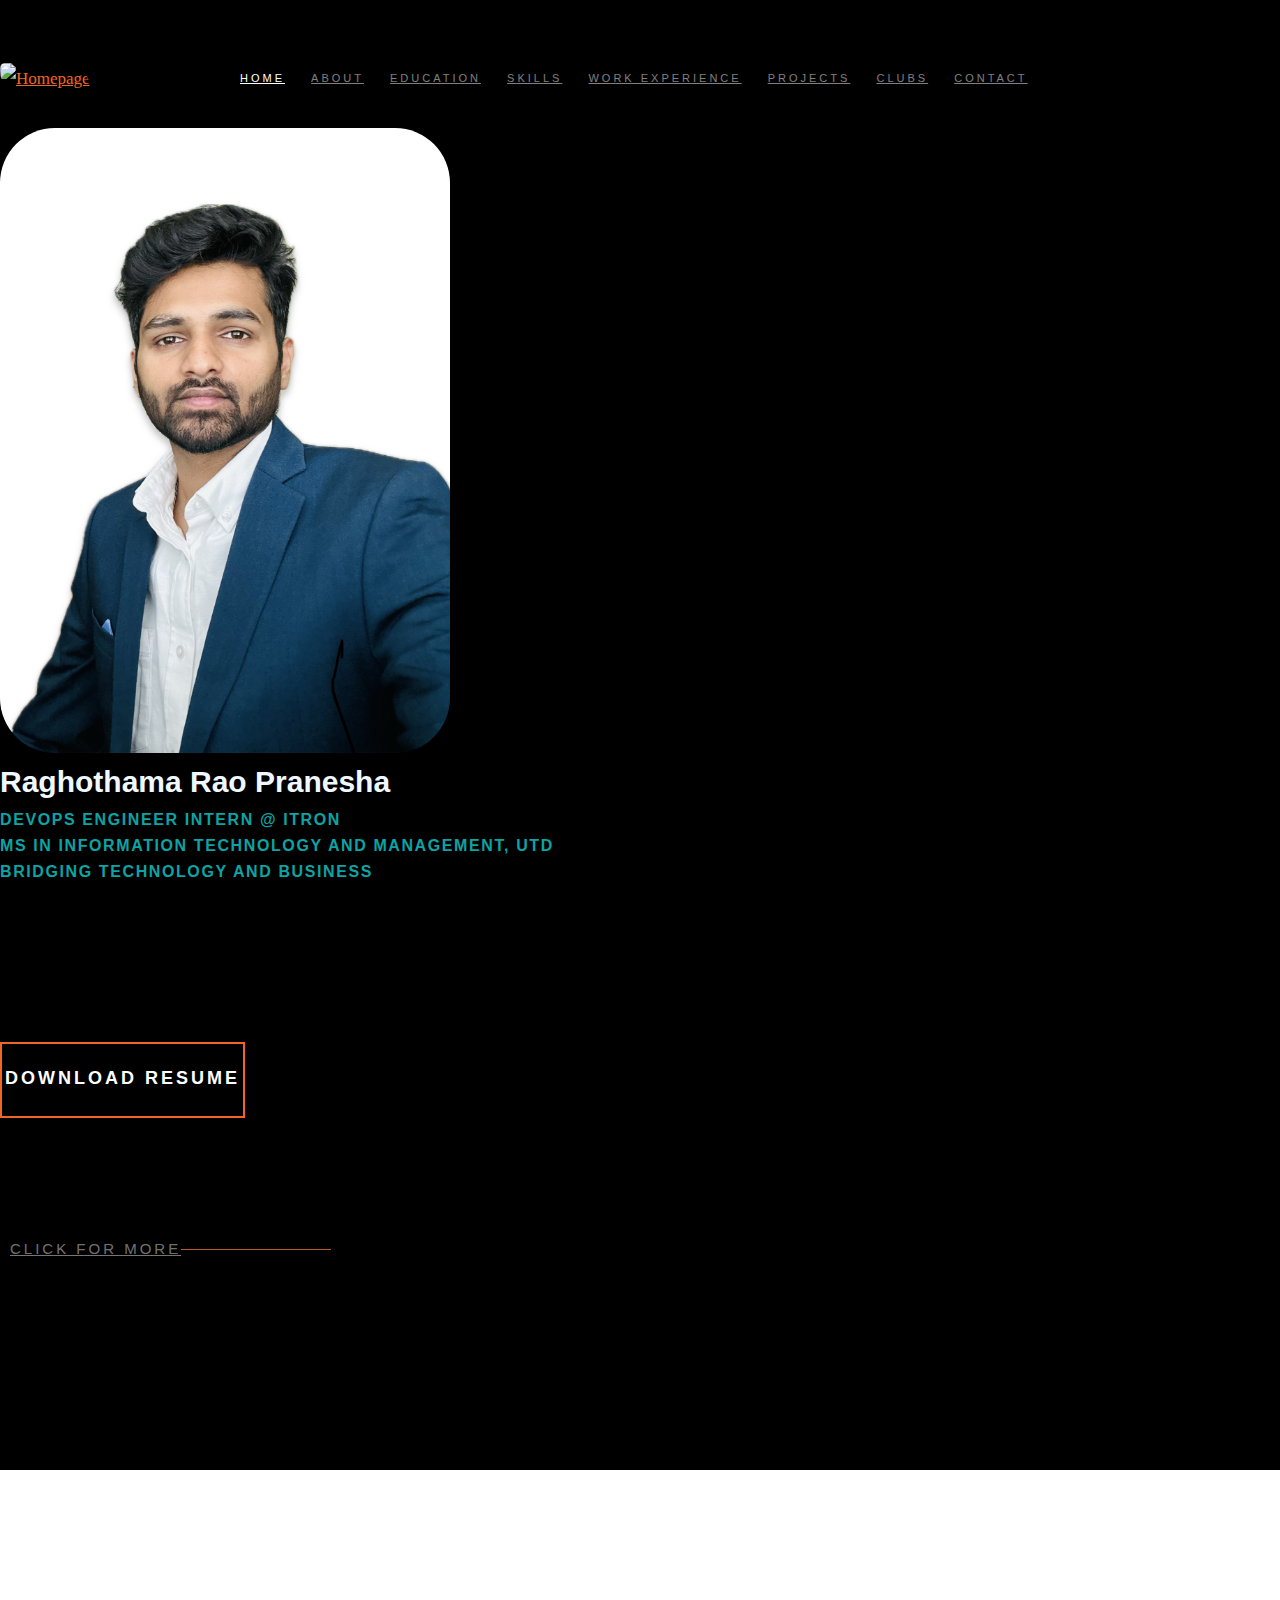
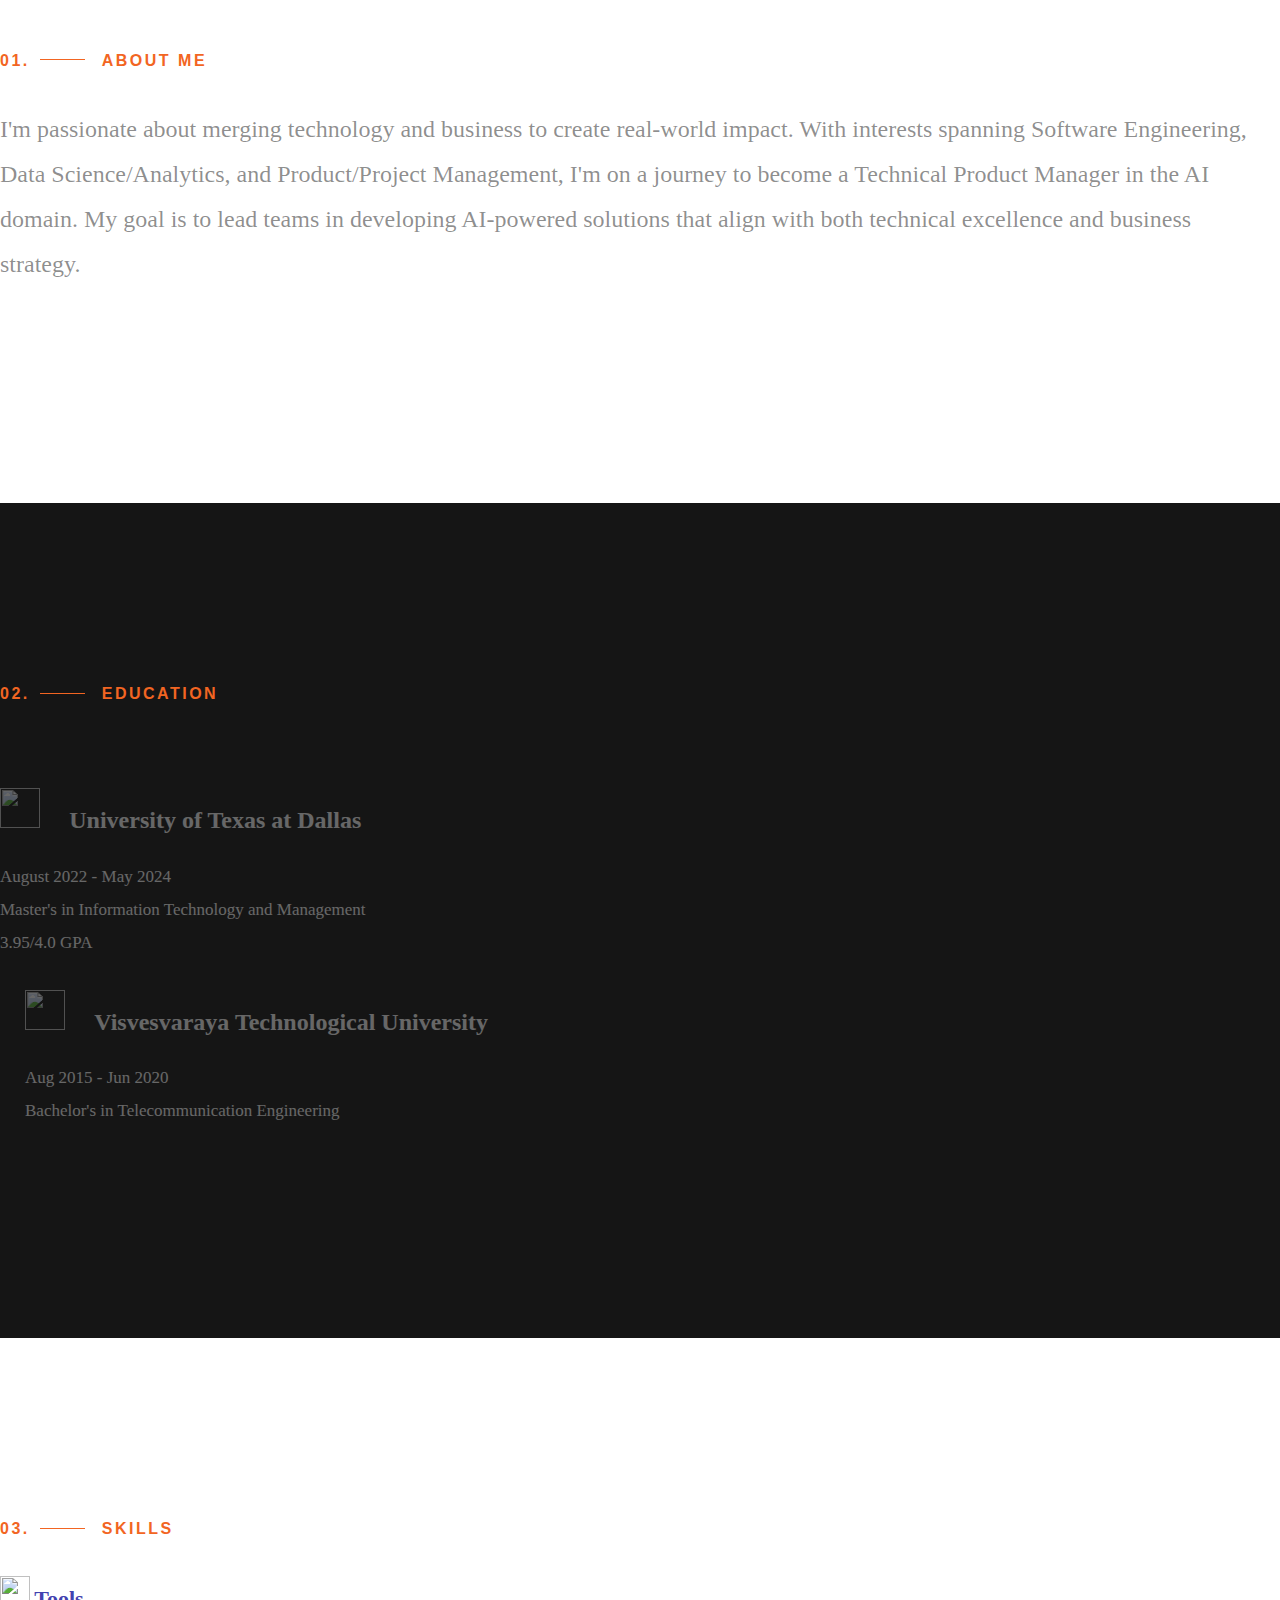
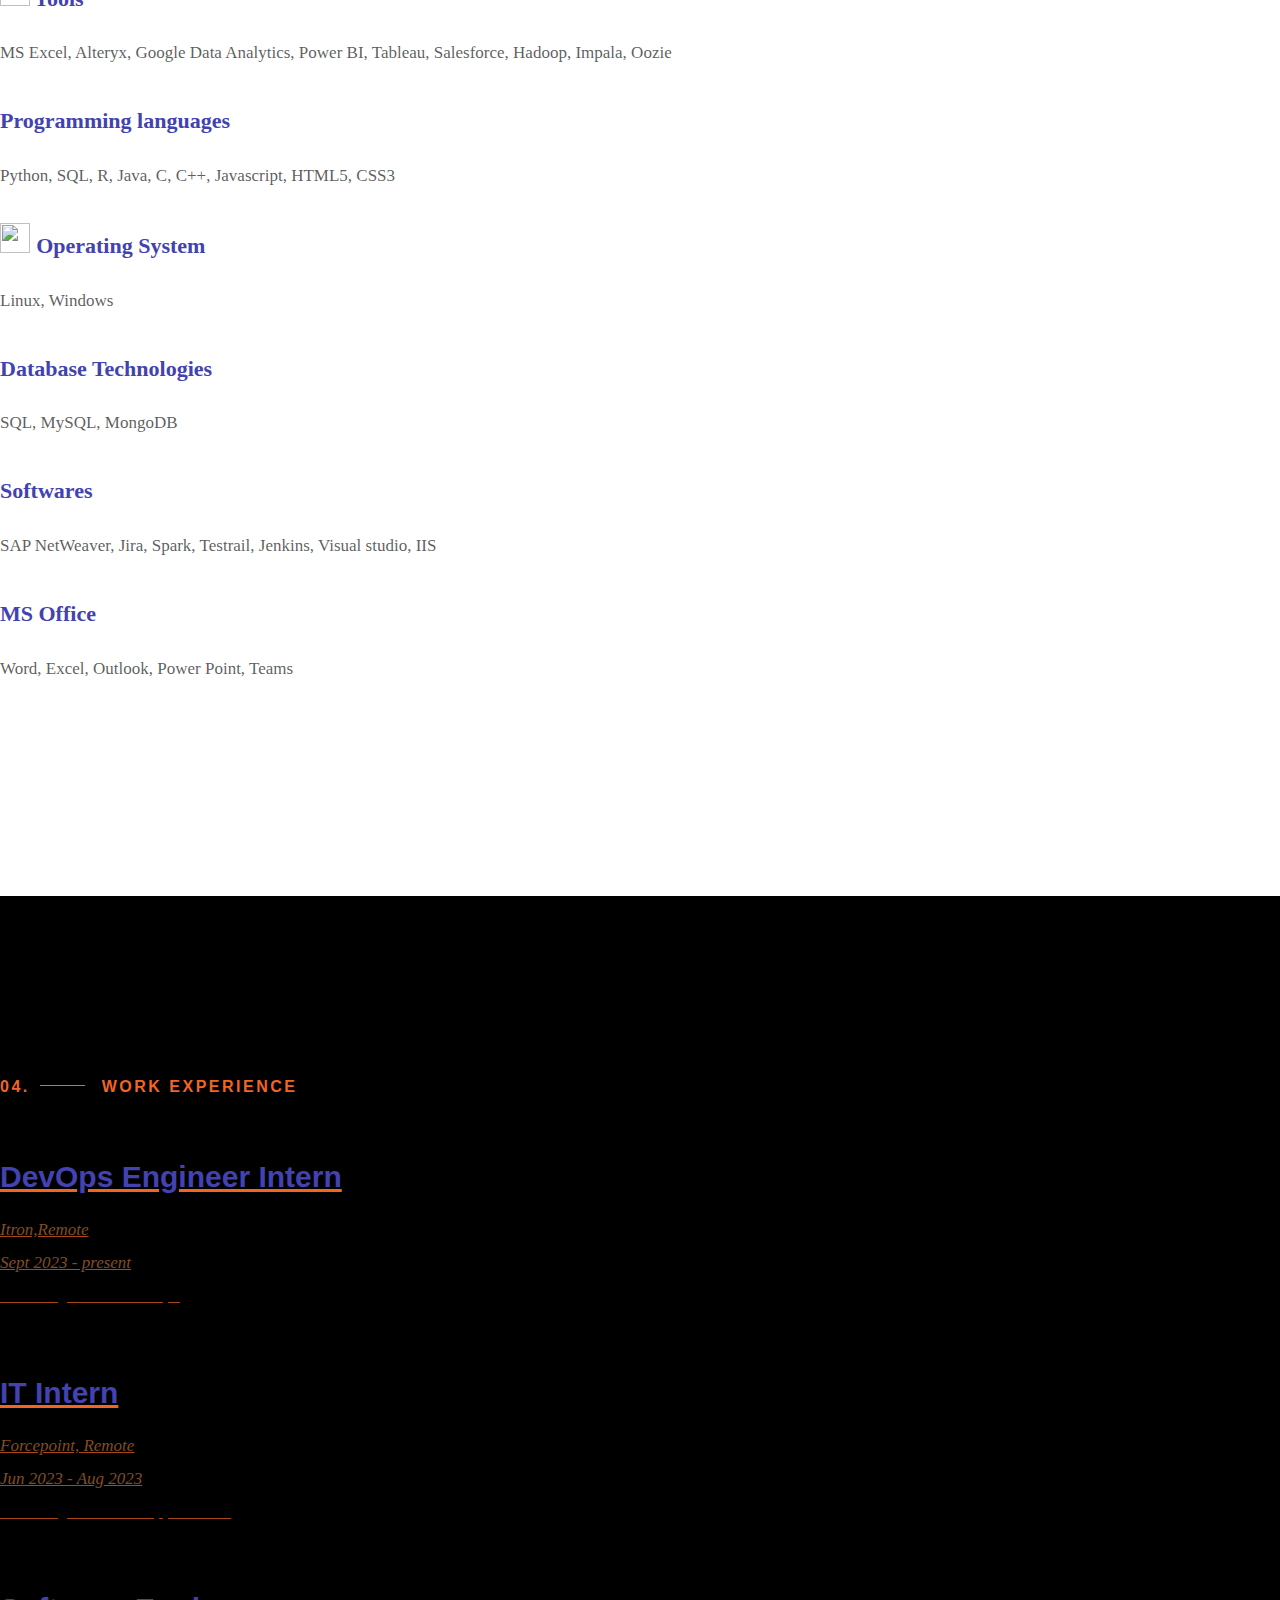
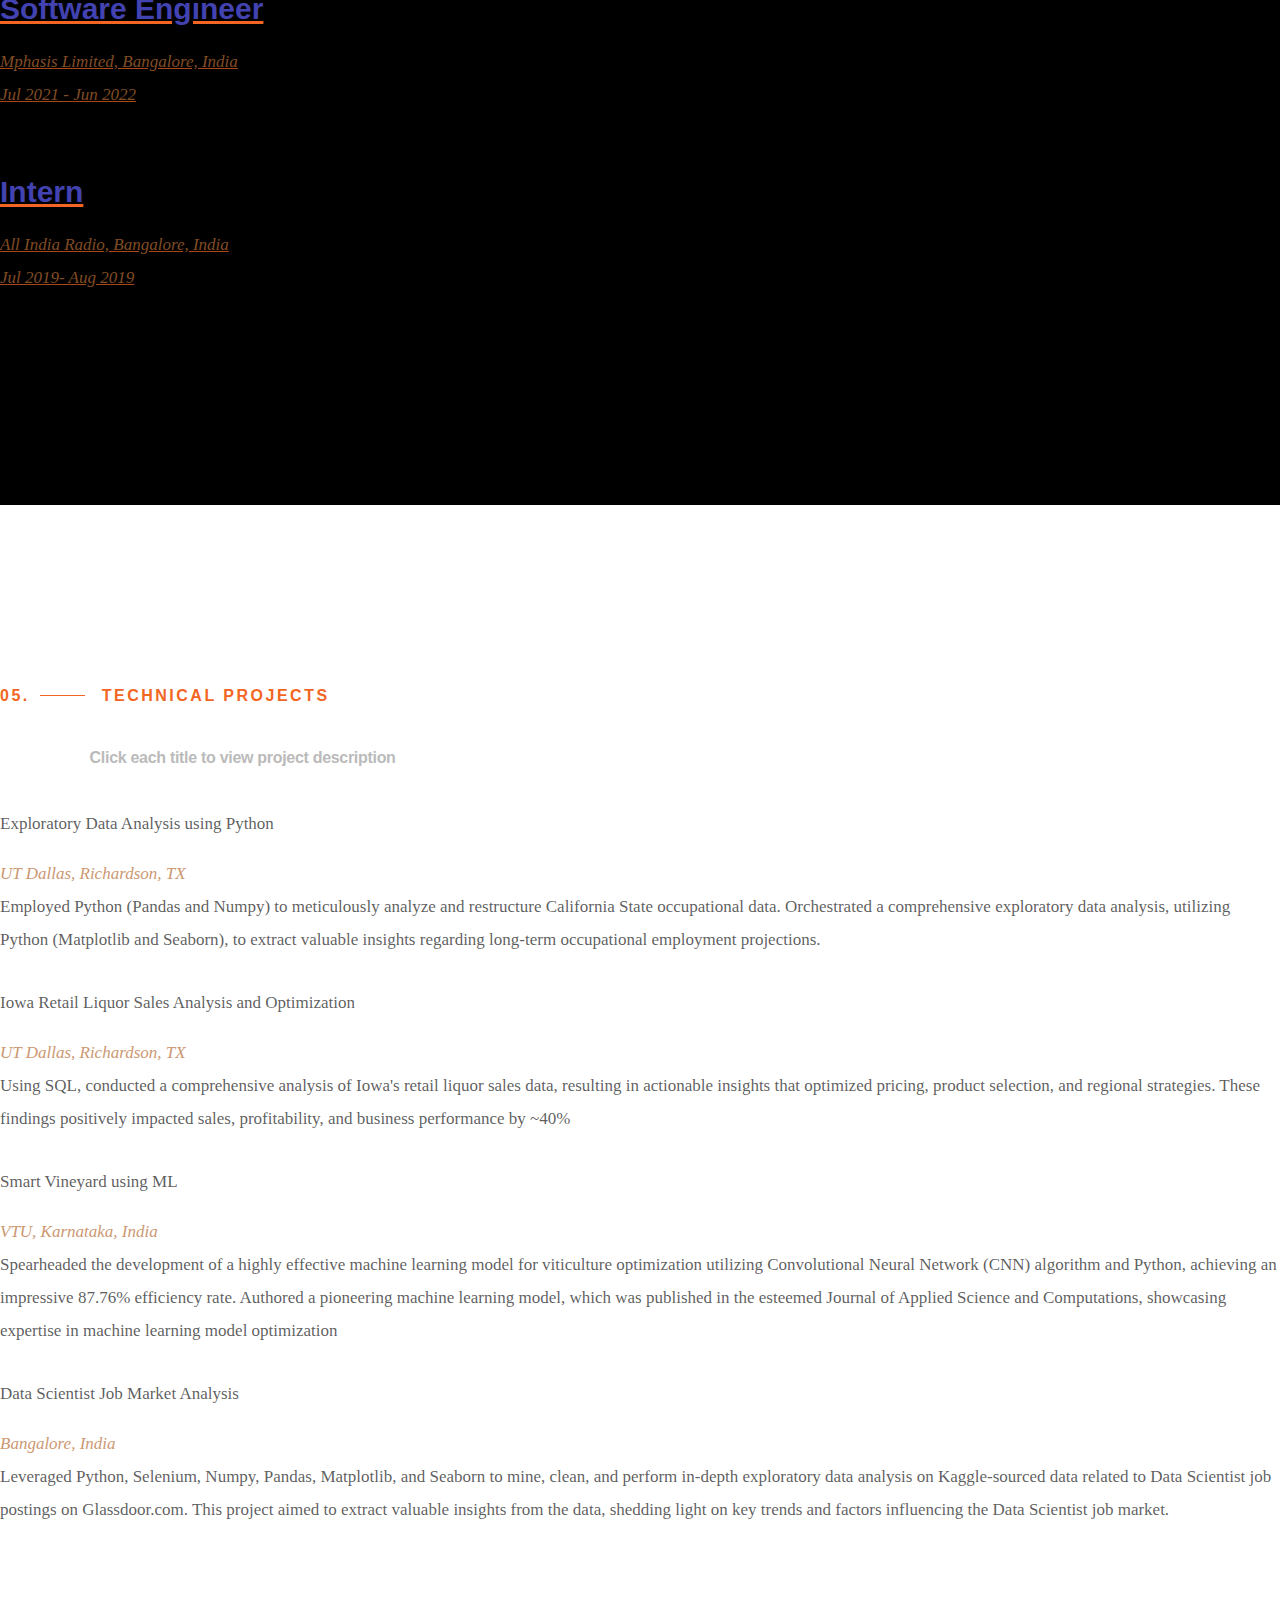
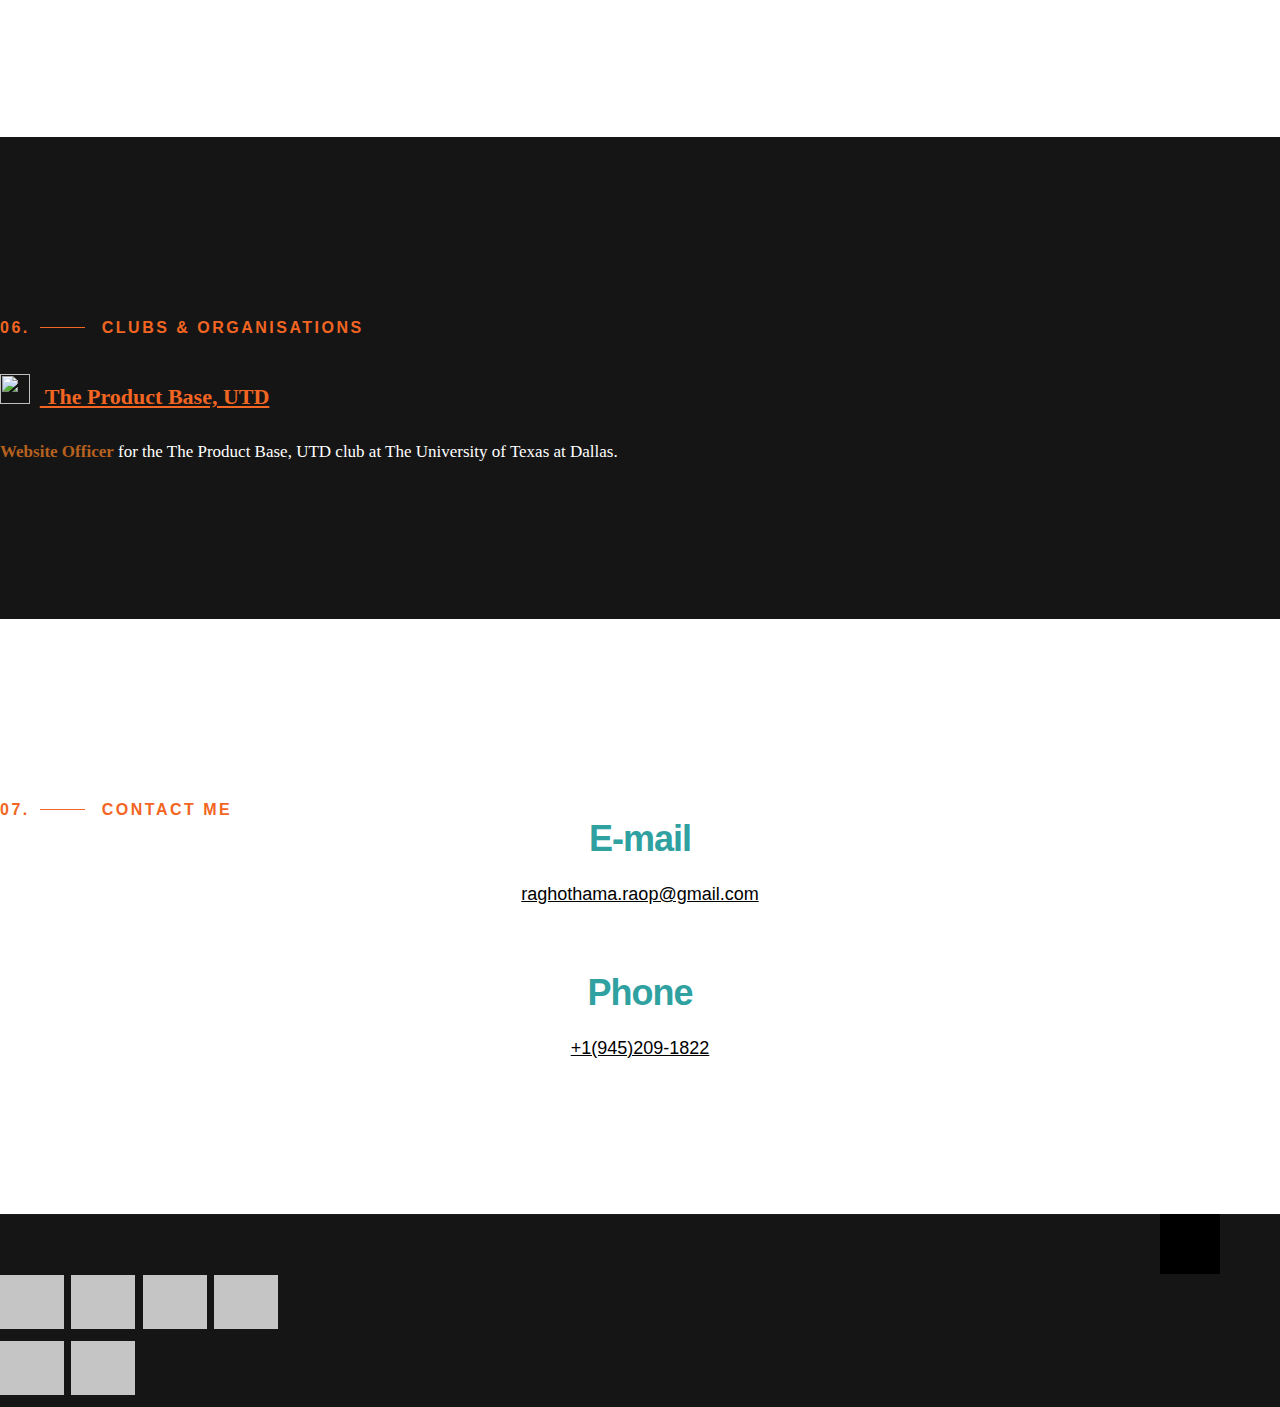
==== index.html @ 30702cd9 "minor" ====
<!DOCTYPE html>
<html class="no-js" lang="en">

<head>
    <meta charset="utf-8">
    <title>Raghothama's Portfolio</title>
    <meta name="description" content="">
    <meta name="author" content="">
    <meta name="viewport" content="width=device-width, initial-scale=1">
    <link rel="stylesheet" href="css/base.css">
    <link rel="stylesheet" href="css/vendor.css">
    <link rel="stylesheet" href="css/main.css">
    <script src="js/modernizr.js"></script>
    <script src="js/pace.min.js"></script>

    <link rel="shortcut icon" href="./images/R.jpg" type="image/x-icon">
    <link rel="icon" href="./images/R.jpg" type="image/x-icon">


</head>
<style>
    .intro-scroll {
        font-family: "Roboto", sans-serif;
        font-weight: 400;
        font-size: 1.5rem;
        line-height: 2;
        text-transform: uppercase;
        letter-spacing: .3rem;
        position: absolute;
        bottom: 5rem;
        left: 10px;
        z-index: 1;
    }

    .intro-scroll a {
        display: inline-block;
        color: rgba(255, 255, 255, 0.457);
        position: relative;
        padding-right: 3rem;
    }

    .intro-scroll a::after {
        content: "";
        position: absolute;
        top: 50%;
        right: 1;
        height: 1px;
        width: 150px;
        background-color: #bb5b24;
    }
</style>

<body id="top">
    <div id="preloader">
        <div id="loader" class="dots-jump">
            <div></div>
            <div></div>
            <div></div>
        </div>
    </div>


    <!-- header-->
    <header class="s-header">

        <div class="row">

            <div class="header-logo">
                <a class='site-logo' href='index.html'><img src="images/R.jpg" style="width: 90px; height: 80px; border-radius: 5px 25px 5px 25px;"
                        alt="Homepage"></a>
            </div>

            <nav class="header-nav-wrap">
                <ul class="header-nav">
                    <li class="current"><a class="smoothscroll" href="#home" title="home">Home</a></li>
                    <li><a class="smoothscroll" href="#about" title="about">About</a></li>
                    <li><a class="smoothscroll" href="#education" title="education">Education</a></li>
                    <li><a class="smoothscroll" href="#skills" title="education">Skills</a></li>
                    <li><a class="smoothscroll" href="#works" title="works">Work Experience</a></li>
                    <li><a class="smoothscroll" href="#projects" title="works">Projects</a></li>
                    <li><a class="smoothscroll" href="#clubs" title="works">Clubs</a></li>
                    <li><a class="smoothscroll" href="#contact" title="contact">Contact</a></li>
                </ul>
            </nav>

            <a class="header-menu-toggle" href="#0">
                <span class="header-menu-icon"></span>
            </a>

        </div>

    </header>


    <!-- home-->
    <section id="home" class="s-home page-hero target-section" data-parallax="scroll"  style="background-image: url(images/abstract-digital-grid-black-background.jpg);"
        data-natural-width=2800 data-natural-height=1700 data-position-y=center>

        <div class="shadow-overlay"></div>

        <div class="home-content">

            <div class="row home-content__main" style="margin-top: 10%;">
                <img src="./images/LinkedIn Headshot.jpg" style="width:45% ; height: 45%; position: relative; border-radius: 55px;">

                <h2 style="color: aliceblue; margin-top: -0.3%">
                    Raghothama Rao Pranesha
                </h2>

                <h6 style="color: rgb(12, 164, 164); margin-top: -1%">DevOps Engineer Intern @ Itron</h6>

                <h6 style="color: rgb(12, 164, 164); margin-top: -1%">MS in Information technology and Management, UTD
                </h6>

                <h6 style="color: rgb(12, 164, 164); margin-top: -1%;">Bridging Technology and Business</h6>
                <br>
                <div class="home-soc" id="content-mobile_icons">

                    &emsp; <a style="color: rgb(95, 106, 113);" href="https://github.com" target="_blank"><i
                            class="fab fa-github fa-lg" aria-hidden="true"></i></a>
                    &emsp; <a style="color: rgb(56, 84, 149);"
                        href="https://www.linkedin.com/in/raghothama-rao-pranesha-9874591b0/" target="_blank"><i
                            class="fab fa-linkedin fa-lg" aria-hidden="true"></i></a>

                </div>
                <br>



                <div class="columns download">
                    <p style="font-size: 200%;">
                        <a class="btn btn-animatedbg" style="text-align:center; padding: 3px; font-size: large;"
                            href="./Raghothama Rao Pranesha.pdf" target="_blank" download>Download Resume</a>
                    </p>
                </div>

                <br> <br><br><br>






                <div class="click-not-for-mob">
                    <div class="intro-scroll">
                        <a href="#about" class="intro-scroll-link smoothscroll">
                            Click For More
                        </a>
                    </div>
                </div>
            </div>


        </div>

        <!-- social -->

        <ul class="home-social">

            <li>
                <a href="https://github.com/" target="_blank"><i class="fab fa-github"
                        aria-hidden="true"></i><span>GitHub</span></a>
            </li><br margin-bottom: 2em>

            <li>
                <a href="https://www.linkedin.com/in/raghothama-rao-pranesha-9874591b0/" target="_blank"><i
                        class="fab fa-linkedin" aria-hidden="true"></i><span>LinkedIn</span></a>

        </ul>

    </section>


    <!-- about -->
    <section id="about" class="s-about target-section">

        <div class="row section-header" data-aos="fade-up">
            <div class="col-full">
                <h3 data-num="01" class="subhead">About me</h3>

                <p class="lead">
                    I'm passionate about merging technology and business to create real-world impact. With interests
                    spanning Software Engineering, Data Science/Analytics, and Product/Project Management, I'm on a
                    journey to become a Technical Product Manager in the AI domain. My goal is to lead teams in
                    developing AI-powered solutions that align with both technical excellence and business strategy.
                </p>

            </div>
        </div>
    </section>
    <!-- education -->

    <section id="education" class="s-services target-section">
        <div class="row section-header" data-aos="fade-up">
            <div class="col-full">
                <h3 data-num="02" class="subhead">Education</h3>
            </div>
        </div>

        <div class="row about-process block-1-2 block-tab-full" style="color:white">

            <div class="col-block item-process" data-aos="fade-up">

                <img src="./images/UTD.png" style="height: 40px; width: 40px; margin-bottom: -1.2%;">
                <span style="font-size: x-large;"><b>University of Texas at Dallas </b></span>
                <p> August 2022 - May 2024
                    <br>Master's in Information Technology and Management<br>3.95/4.0 GPA
                </p>
            </div>
            <div class="col-block item-process" data-aos="fade-up">

                <img src="./images/vtu-logo.png" style="height: 40px; width: 40px; margin-bottom: -1.2%;">
                <span style="font-size: x-large;"><b>Visvesvaraya Technological University</b></span>
                <p> Aug 2015 - Jun 2020
                    <br>Bachelor's in Telecommunication Engineering <br>
                </p>
            </div>
        </div>


    </section>



    <!-- skills -->
    <section id="skills" class="s-works target-section">

        <div class="row section-header" data-aos="fade-up">
            <div class="col-full">
                <h3 data-num="03" class="subhead">Skills</h3>
            </div>
        </div>

        <div class="row services-list block-1-3 block-m-1-2 block-tab-full">

            <div class="col-block item-service" data-aos="fade-up">
                <img src="./images/tools.png" style="height: 30px; width: 30px; margin-bottom: -1.2%;">
                <span style="font-family: sans-serif;  font-size: 22px;   color:rgb(66, 66, 176);"><b>Tools</b></span>
                <p>
                    MS Excel, Alteryx, Google Data Analytics, Power BI, Tableau, Salesforce, Hadoop, Impala, Oozie
                </p>
            </div>

            <div class="col-block item-service" data-aos="fade-up">

                <span style="font-family: sans-serif;  font-size: 22px;   color:rgb(66, 66, 176);">
                    <i class="fas fa-code" style="color: black;"></i>

                    <b>Programming languages</b>
                </span>
                <p>
                    Python, SQL, R, Java, C, C++, Javascript, HTML5, CSS3
                </p>
            </div>

            <div class="col-block item-service" data-aos="fade-up">
                <span style="font-family: sans-serif;  font-size: 22px;   color:rgb(66, 66, 176);">
                    <!-- <i class="fas fa-cloud" style="color: black;"></i> -->
                    <img src="./images/laptop.png" style="height: 30px; width: 30px; margin-bottom: -1.2%;">
                    <b>Operating System</b>
                </span>
                <p>
                    Linux, Windows
                </p>
            </div>

            <div class="col-block item-service" data-aos="fade-up">
                <span style="font-family: sans-serif;  font-size: 22px;   color:rgb(66, 66, 176);">
                    <i class="fas fa-database" style="color: black;"></i>
                    <b>Database Technologies</b>
                </span>
                <p>
                    SQL, MySQL, MongoDB
                </p>
            </div>

            <div class="col-block item-service" data-aos="fade-up">
                <span style="font-family: sans-serif;  font-size: 22px;   color:rgb(66, 66, 176);">
                    <i class="fab fa-medapps" style="color: black;"></i>
                    <b>Softwares</b>
                </span>
                <p>
                    SAP NetWeaver, Jira, Spark, Testrail, Jenkins, Visual studio, IIS
                </p>
            </div>

            <div class="col-block item-service" data-aos="fade-up">
                <span style="font-family: sans-serif;  font-size: 22px;   color:rgb(66, 66, 176);">
                    <i class="fab fa-microsoft" style="color: black;"></i>
                    <b>MS Office</b>
                </span>
                <p>
                    Word, Excel, Outlook, Power Point, Teams
                </p>
            </div>

        </div>

    </section>


    <!-- works exp-->
    <section id="works" class="s-clients target-section" style="background-color: black;">

        <div class="row section-header" data-aos="fade-up">
            <div class="col-full">
                <h3 data-num="04" class="subhead">Work experience</h3>

            </div>
        </div>



        <div class="timeline" data-aos="fade-up">
        <!-- Devops Engineer Intern - Itron -->
            <div class="container right">
                <a href="experience/Devops Engineer Intern.html" target="_blank">
                    <div class="content">
                        <h2 style="color:rgb(66, 66, 176);">DevOps Engineer Intern</h2>
                        <p>
                            <i style="color: #b76d35; opacity: 70%;">Itron,Remote </i>
                            <br><i style="color:#b76d35; opacity: 70%;">Sept 2023 - present</i>
                            <br>
                            <i style="color: black; opacity: 70%;">Team/Org : GMS TechOps</i>
                        </p>
                    </div>
                </a>
            </div>
            <!-- IT Intern - Forcepoint -->
            <div class="container left">
                <a href="experience/IT Intern.html" target="_blank">
                    <div class="content">
                        <h2 style="color:rgb(66, 66, 176);">IT Intern</h2>
                        <p>
                            <i style="color: #b76d35; opacity: 70%;">Forcepoint, Remote</i>
                            <br><i style="color:#b76d35; opacity: 70%;">Jun 2023 - Aug 2023</i>
                            <br>
                            <i style="color: black; opacity: 70%;">Team/Org : Business Applications</i>
                        </p>
                    </div>
                </a>
            </div>
            <!-- Associate software engineer - Mphasis -->
            <div class="container right">
                <a href="experience/Associate software engineer.html" target="_blank">
                    <div class="content">
                        <h2 style="color:rgb(66, 66, 176);">Software Engineer</h2>
                        <p>
                            <i style="color: #b76d35; opacity: 70%;">Mphasis Limited, Bangalore, India</i>
                            <br><i style="color:#b76d35; opacity: 70%;">Jul 2021 - Jun 2022</i>
                            <br>
                            <!-- <i style="color: black; opacity: 70%;">Team/Org : GMS TechOps</i> -->
                        </p>
                    </div>
                </a>
            </div>

            <!-- Intern - All India Radio -->
            <div class="container left">
                <a href="experience/Intern-AIR.html" target="_blank">
                    <div class="content">
                        <h2 style="color:rgb(66, 66, 176);">Intern</h2>
                        <p>
                            <i style="color: #b76d35; opacity: 70%;">All India Radio, Bangalore, India</i>
                            <br><i style="color:#b76d35; opacity: 70%;">Jul 2019- Aug 2019</i>
                        </p>
                    </div>
                </a>
            </div>
    </section>




    <!-- projects -->

    <section id="projects" class="s-works target-section">

        <div class="row section-header" data-aos="fade-up">
            <div class="col-full">
                <h3 data-num="05" class="subhead">Technical projects</h3>
                <span class="display-1 display-1--light"
                    style="color: #777;position:relative; font-size: medium;margin-left: 7%;opacity: 50%;">Click each
                    title to view project description</span>

            </div>
        </div>
        <br>

        <div class="row section-header" data-aos="fade-up">


            <div data-aos="fade-up">

                <div class="collapsible">
                    <p style="margin: 0%;">
                        Exploratory Data Analysis using Python
                    </p>
                </div>

                <div class="colcontent">
                <p><i style="color: #b76d35; opacity: 70%;">UT Dallas, Richardson, TX</i><br>Employed Python (Pandas and Numpy) to meticulously analyze and restructure California State occupational data.
                    Orchestrated a comprehensive exploratory data analysis, utilizing Python (Matplotlib and Seaborn), to extract valuable insights regarding long-term occupational employment projections. </p></div>

                
                <div class="collapsible">
                    <p style="margin: 0%;">
                        Iowa Retail Liquor Sales Analysis and Optimization
                    </p>
                </div>

                <div class="colcontent">
                    <p><i style="color: #b76d35; opacity: 70%;">UT Dallas, Richardson, TX</i><br>Using SQL, conducted a comprehensive analysis of Iowa's retail liquor sales data, resulting in actionable insights that optimized pricing, product selection, and regional strategies. These findings positively impacted sales, profitability, and business performance by ~40%</p>
                </div>

                <div class="collapsible">
                    <p style="margin: 0%;">
                        Smart Vineyard using ML
                    </p>
                </div>

                <div class="colcontent">
                    <p><i style="color: #b76d35; opacity: 70%;">VTU, Karnataka, India</i><br> Spearheaded the development of a highly effective machine learning model for viticulture optimization utilizing
                        Convolutional Neural Network (CNN) algorithm and Python, achieving an impressive 87.76% efficiency rate.
                        Authored a pioneering machine learning model, which was published in the esteemed Journal of Applied Science
                        and Computations, showcasing expertise in machine learning model optimization</p>
                </div>



                <div class="collapsible">
                    <p style="margin: 0%;">
                        Data Scientist Job Market Analysis
                    </p>
                </div>

                <div class="colcontent">
                    <p><i style="color: #b76d35; opacity: 70%;">Bangalore, India</i><br>Leveraged Python, Selenium, Numpy, Pandas, Matplotlib, and Seaborn to mine, clean, and perform in-depth exploratory data analysis on Kaggle-sourced data related to Data Scientist job postings on Glassdoor.com. This project aimed to extract valuable insights from the data, shedding light on key trends and factors influencing the Data Scientist job market.
                    </p>
                </div>
            </div>
            <!-- </div> -->
    </section>





    <section id="clubs" class="s-works target-section" style="padding-top: 18rem;
    padding-bottom: 12rem;
    background-color: #151515;
    position: relative;">

        <div class="row section-header" data-aos="fade-up">
            <div class="col-full">
                <h3 data-num="06" class="subhead">Clubs & Organisations</h3>
            </div>
        </div>

        <div class="row services-list block-1-2 block-m-1-2 block-tab-full">
            <div class="col-block item-service" data-aos="fade-up">
                <img src="./images/UTD.png" style="height: 30px; width: 30px; margin-bottom: -1.2%;">
                <span style="font-family: sans-serif;  font-size: 22px;   color:rgb(255, 255, 255);">

                    <b>&nbsp;<a href="https://theproductbaseclub.com/" target="_blank"> The Product Base,
                            UTD</a></b></span>
                <p style="color: white;">
                    <b style="color: #b66120;">Website Officer</b> for the The Product Base, UTD club at The University
                    of Texas at Dallas.
                </p>
            </div>

            <!-- <div class="col-block item-service" data-aos="fade-up">
                <img src="./images/icons/uta.png" style="height: 30px; width: 30px; margin-bottom: -1.2%;">
                    <span style="font-family: sans-serif;  font-size: 22px;   color:rgb(66, 66, 176);">
                        
                        <b>&nbsp; The Product Base, UTD</b>
                    </span>
                <p>
                    <b style="color: #b66120;">Website Officer</b> for the Indian Mavericks Society at The University of Texas at Arlington.
                </p>
            </div>
        </div> -->
    </section>



    <!-- contact -->
    <section id="contact" class="s-contact target-section">

        <div class="row section-header" data-aos="fade-up">
            <div class="col-full">
                <h3 data-num="07" class="subhead">Contact Me</h3>

            </div>
        </div>
        <div class="row contact-infos" style="margin-top: -5%;">



            <div style="text-align: center" data-aos="fade-up">
                <h1 style="color: rgb(48, 161, 161); ">E-mail</h1>

                <p style="font-size:18px;"><a href="mailto:raghothama.raop@gmail.com" style="color: rgb(0, 0, 0)"
                        target="_blank">raghothama.raop@gmail.com</a></p>
                <h1 style="color: rgb(48, 161, 161); ">Phone</h1>
                <p style="font-size:18px;"><a href="tel:+1(945)209-1822" style="color: black"
                        target="_blank">+1(945)209-1822</a></p>

            </div>


        </div>



    </section>


    <!-- footer-->
    <footer>



        <div class="cl-go-top">
            <a class="smoothscroll" title="Back to Top" href="images/up.png"></a>
        </div>
    </footer>


    <!-- photoswipe background-->
    <div aria-hidden="true" class="pswp" role="dialog" tabindex="-1">

        <div class="pswp__bg"></div>
        <div class="pswp__scroll-wrap">

            <div class="pswp__container">
                <div class="pswp__item"></div>
                <div class="pswp__item"></div>
                <div class="pswp__item"></div>
            </div>

            <div class="pswp__ui pswp__ui--hidden">
                <div class="pswp__top-bar">
                    <div class="pswp__counter"></div><button class="pswp__button pswp__button--close"
                        title="Close (Esc)"></button> <button class="pswp__button pswp__button--share"
                        title="Share"></button> <button class="pswp__button pswp__button--fs"
                        title="Toggle fullscreen"></button> <button class="pswp__button pswp__button--zoom"
                        title="Zoom in/out"></button>
                    <div class="pswp__preloader">
                        <div class="pswp__preloader__icn">
                            <div class="pswp__preloader__cut">
                                <div class="pswp__preloader__donut"></div>
                            </div>
                        </div>
                    </div>
                </div>
                <div class="pswp__share-modal pswp__share-modal--hidden pswp__single-tap">
                    <div class="pswp__share-tooltip"></div>
                </div><button class="pswp__button pswp__button--arrow--left" title="Previous (arrow left)"></button>
                <button class="pswp__button pswp__button--arrow--right" title="Next (arrow right)"></button>
                <div class="pswp__caption">
                    <div class="pswp__caption__center"></div>
                </div>
            </div>

        </div>

    </div>


    <!-- Java Script -->
    <script>
        var coll = document.getElementsByClassName("collapsible");
        var i;
        
        for (i = 0; i < coll.length; i++) {
          coll[i].addEventListener("click", function() {
            this.classList.toggle("active");
            var content = this.nextElementSibling;
            if (content.style.display === "block") {
              content.style.display = "none";
            } else {
              content.style.display = "block";
            }
          });
        }
    </script>
    <script src="https://kit.fontawesome.com/yourcode.js" crossorigin="anonymous"></script>
    <script src="js/jquery-3.2.1.min.js"></script>
    <script src="js/plugins.js"></script>
    <script src="js/main.js"></script>

</body>

<!-- <div class="backToTop" style="display: inline;"><button aria-label="Back to top"><svg stroke="currentColor" fill="currentColor" stroke-width="0" viewBox="0 0 512 512" class="jss94" height="1em" width="1em" xmlns="http://www.w3.org/2000/svg"><path d="M256 464c114.9 0 208-93.1 208-208S370.9 48 256 48 48 141.1 48 256s93.1 208 208 208zm0-244.5l-81.1 81.9c-7.5 7.5-19.8 7.5-27.3 0s-7.5-19.8 0-27.3l95.7-95.4c7.3-7.3 19.1-7.5 26.6-.6l94.3 94c3.8 3.8 5.7 8.7 5.7 13.7 0 4.9-1.9 9.9-5.6 13.6-7.5 7.5-19.7 7.6-27.3 0l-81-79.9z"></path></svg></button></div>
document.querySelector("#root > div > div.backToTop") -->
---- css/main.css ----
html {
  font-size: 10px;
}

@media only screen and (max-width:400px) {
  html {
    font-size: 9.411764705882353px;
  }

}

html,
body {
  height: 100%;
}

body {
  background: #151515;
  font-family: "Merriweather", serif;
  font-size: 1.7rem;
  font-style: normal;
  font-weight: normal;
  line-height: 1.941;
  color: rgba(0, 0, 0, 0.65);
  margin: 0;
  padding: 0;
}

/* ------------------------------------------------------------------- 
 * ## links
 * ------------------------------------------------------------------- */
a {
  color: #F26522;
  -webkit-transition: all 0.3s ease-in-out;
  transition: all 0.3s ease-in-out;
}

a:hover,
a:focus,
a:active {
  color: #035D5C;
}

a:hover,
a:active {
  outline: 0;
}

/* ===================================================================
 * # typography & general theme styles
 * 
 * ------------------------------------------------------------------- */
h1, h2, h3, h4, h5, h6, .h1, .h2, .h3, .h4, .h5, .h6 {
  font-family: "Montserrat", sans-serif;
  font-weight: 600;
  color: #000000;
  text-rendering: optimizeLegibility;
}

h1, .h1, h2, .h2, h3, .h3, h4, .h4 {
  margin-top: 6rem;
  margin-bottom: 1.8rem;
}

@media only screen and (max-width:600px) {
  h1, .h1, h2, .h2, h3, .h3, h4, .h4 {
    margin-top: 5.1rem;
  }
}

h5, .h5, h6, .h6 {
  margin-top: 4.2rem;
  margin-bottom: 1.5rem;
}

@media only screen and (max-width:600px) {
  h5, .h5, h6, .h6 {
    margin-top: 3.6rem;
    margin-bottom: 0.9rem;
  }
}

h1,
.h1 {
  font-size: 3.6rem;
  line-height: 1.25;
  letter-spacing: -.1rem;
}

@media only screen and (max-width:600px) {
  h1,  .h1 {
    font-size: 3.3rem;
    letter-spacing: -.07rem;
  }
}

h2, .h2 {
  font-size: 3rem;
  line-height: 1.3;
}

h3, .h3 {
  font-size: 2.4rem;
  line-height: 1.25;
}

h4, .h4 {
  font-size: 2.1rem;
  line-height: 1.286;
}

h5, .h5 {
  font-size: 1.8rem;
  line-height: 1.333;
}

h6, .h6 {
  font-size: 1.6rem;
  line-height: 1.3125;
  text-transform: uppercase;
  letter-spacing: .16rem;
}

p img {
  margin: 0;
}

p.lead {
  font-family: "Merriweather", serif;
  font-weight: 300;
  font-size: 2.4rem;
  line-height: 1.875;
  margin-bottom: 3.6rem;
  color: rgba(0, 0, 0, 0.45);
}

@media only screen and (max-width:1200px) {
  p.lead {
    font-size: 2.2rem;
  }

}

@media only screen and (max-width:1000px) {
  p.lead {
    font-size: 2.1rem;
  }

}

@media only screen and (max-width:800px) {
  p.lead {
    font-size: 2rem;
  }

}

em, i, strong, b {
  font-size: inherit;
  line-height: inherit;
}

em, i {
  font-family: "Merriweather", serif;
  font-style: italic;
}

strong, b {
  font-family: "Merriweather", serif;
  font-weight: 700;
}

small {
  font-size: 1.2rem;
  line-height: inherit;
}

blockquote {
  margin: 3.9rem 0;
  padding-left: 4.5rem;
  position: relative;
}

blockquote:before {
  content: "\201C";
  font-size: 10rem;
  line-height: 0px;
  margin: 0;
  color: rgba(0, 0, 0, 0.25);
  font-family: arial, sans-serif;
  position: absolute;
  top: 3.6rem;
  left: 0;
}

blockquote p {
  font-family: "Merriweather", serif;
  padding: 0;
  font-size: 2.1rem;
  line-height: 1.857;
  color: #151515;
}

blockquote cite {
  display: block;
  font-family: "Montserrat", sans-serif;
  font-size: 1.4rem;
  font-style: normal;
  line-height: 1.5;
}

blockquote cite:before {
  content: "\2014 \0020";
}

blockquote cite a,
blockquote cite a:visited {
  color: rgba(13, 13, 13, 0.65);
  border: none;
}

abbr {
  font-family: "Merriweather", serif;
  font-weight: 700;
  font-variant: small-caps;
  text-transform: lowercase;
  letter-spacing: .05rem;
  color: rgba(13, 13, 13, 0.65);
}

var, kbd, samp, code, pre {
  font-family: Consolas, "Andale Mono", Courier, "Courier New", monospace;
}

pre {
  padding: 2.4rem 3rem 3rem;
  background: #F1F1F1;
  overflow-x: auto;
}

code {
  font-size: 1.4rem;
  margin: 0 .2rem;
  padding: .3rem .6rem;
  white-space: nowrap;
  background: #F1F1F1;
  border: 1px solid #E1E1E1;
  border-radius: 3px;
}

pre > code {
  display: block;
  white-space: pre;
  line-height: 2;
  padding: 0;
  margin: 0;
}

pre.prettyprint > code {
  border: none;
}

del {
  text-decoration: line-through;
}

abbr[title],
dfn[title] {
  border-bottom: 1px dotted;
  cursor: help;
  text-decoration: none;
}

mark {
  background: #ffd900;
  color: #000000;
}

hr {
  border: solid rgba(0, 0, 0, 0.1);
  border-width: 1px 0 0;
  clear: both;
  margin: 2.4rem 0 1.5rem;
  height: 0;
}

/* ------------------------------------------------------------------- 
 * ## Lists
 * ------------------------------------------------------------------- */
ol {
  list-style: decimal;
}

ul {
  list-style: disc;
}

li {
  display: list-item;
}

ol,
ul {
  margin-left: 1.7rem;
}

ul li {
  padding-left: .4rem;
}

ul ul,
ul ol,
ol ol,
ol ul {
  margin: .6rem 0 .6rem 1.7rem;
}

ul.disc li {
  display: list-item;
  list-style: none;
  padding: 0 0 0 .8rem;
  position: relative;
}

ul.disc li::before {
  content: "";
  display: inline-block;
  width: 8px;
  height: 8px;
  border-radius: 50%;
  background: #F26522;
  position: absolute;
  left: -17px;
  top: 11px;
  vertical-align: middle;
}

dt {
  margin: 0;
  color: #F26522;
}

dd {
  margin: 0 0 0 2rem;
}

/* ------------------------------------------------------------------- 
 * ## responsive video container
 * ------------------------------------------------------------------- */
.video-container {
  position: relative;
  padding-bottom: 56.25%;
  height: 0;
  overflow: hidden;
}

.video-container iframe,
.video-container object,
.video-container embed,
.video-container video {
  position: absolute;
  top: 0;
  left: 0;
  width: 100%;
  height: 100%;
}

/* ------------------------------------------------------------------- 
 * ## floated image
 * ------------------------------------------------------------------- */
img.pull-right {
  margin: 1.5rem 0 0 3rem;
}

img.pull-left {
  margin: 1.5rem 3rem 0 0;
}

/* ------------------------------------------------------------------- 
 * ## tables
 * ------------------------------------------------------------------- */
table {
  border-width: 0;
  width: 100%;
  max-width: 100%;
  font-family: "Merriweather", serif;
}

th,
td {
  padding: 1.5rem 3rem;
  text-align: left;
  border-bottom: 1px solid #E8E8E8;
}

th {
  color: #000000;
  font-family: "Montserrat", sans-serif;
  font-weight: 600;
}

td {
  line-height: 1.5;
}

th:first-child,
td:first-child {
  padding-left: 0;
}

th:last-child,
td:last-child {
  padding-right: 0;
}

.table-responsive {
  overflow-x: auto;
  -webkit-overflow-scrolling: touch;
}

/* ------------------------------------------------------------------- 
 * ## Spacing 
 * ------------------------------------------------------------------- */
button,
.btn {
  margin-bottom: 1.2rem;
}

fieldset {
  margin-bottom: 1.5rem;
}

input,
textarea,
select,
pre,
blockquote,
figure,
table,
p,
ul,
ol,
dl,
form,
.video-container,
.cl-custom-select {
  margin-bottom: 3rem;
}

/* ------------------------------------------------------------------- 
 * ## pace.js styles - minimal
 * ------------------------------------------------------------------- */
.pace {
  -webkit-pointer-events: none;
  pointer-events: none;
  -webkit-user-select: none;
  -moz-user-select: none;
  user-select: none;
}

.pace-inactive {
  display: none;
}

.pace .pace-progress {
  background: #F26522;
  position: fixed;
  z-index: 900;
  top: 0;
  right: 100%;
  width: 100%;
  height: 4px;
}

.oldie .pace {
  display: none;
}



/* ===================================================================
 * # preloader 
 *
 * ------------------------------------------------------------------- */
#preloader {
  position: fixed;
  top: 0;
  left: 0;
  right: 0;
  bottom: 0;
  background: #151515;
  z-index: 800;
  height: 100vh;
  width: 100%;
  overflow: hidden;
}

.no-js #preloader,
.oldie #preloader {
  display: none;
}

#loader {
  position: absolute;
  left: 50%;
  top: 50%;
  width: 6px;
  height: 6px;
  padding: 0;
  display: inline-block;
  -webkit-transform: translate3d(-50%, -50%, 0);
  -ms-transform: translate3d(-50%, -50%, 0);
  transform: translate3d(-50%, -50%, 0);
}

#loader > div {
  content: "";
  background: #FFFFFF;
  width: 6px;
  height: 6px;
  position: absolute;
  top: 0;
  left: 0;
  border-radius: 50%;
}

#loader > div:nth-of-type(1) {
  left: 15px;
}

#loader > div:nth-of-type(3) {
  left: -15px;
}

/* dots jump */
.dots-jump > div {
  -webkit-animation: dots-jump 1.2s infinite ease;
  animation: dots-jump 1.2s infinite ease;
  animation-delay: 0.2s;
}

.dots-jump > div:nth-of-type(1) {
  animation-delay: 0.4s;
}

.dots-jump > div:nth-of-type(3) {
  animation-delay: 0s;
}

@-webkit-keyframes dots-jump {
  0% {
    top: 0;
  }

  40% {
    top: -6px;
  }

  80% {
    top: 0;
  }

}

@keyframes dots-jump {
  0% {
    top: 0;
  }

  40% {
    top: -6px;
  }

  80% {
    top: 0;
  }

}

/* dots fade */
.dots-fade > div {
  -webkit-animation: dots-fade 1.6s infinite ease;
  animation: dots-fade 1.6s infinite ease;
  animation-delay: 0.4s;
}

.dots-fade > div:nth-of-type(1) {
  animation-delay: 0.8s;
}

.dots-fade > div:nth-of-type(3) {
  animation-delay: 0s;
}

@-webkit-keyframes dots-fade {
  0% {
    opacity: 1;
  }

  40% {
    opacity: 0.2;
  }

  80% {
    opacity: 1;
  }

}

@keyframes dots-fade {
  0% {
    opacity: 1;
  }

  40% {
    opacity: 0.2;
  }

  80% {
    opacity: 1;
  }

}

/* dots pulse */
.dots-pulse > div {
  -webkit-animation: dots-pulse 1.2s infinite ease;
  animation: dots-pulse 1.2s infinite ease;
  animation-delay: 0.2s;
}

.dots-pulse > div:nth-of-type(1) {
  animation-delay: 0.4s;
}

.dots-pulse > div:nth-of-type(3) {
  animation-delay: 0s;
}

@-webkit-keyframes dots-pulse {
  0% {
    -webkit-transform: scale(1);
    transform: scale(1);
  }

  40% {
    -webkit-transform: scale(1.1);
    transform: scale(1.3);
  }

  80% {
    -webkit-transform: scale(1);
    transform: scale(1);
  }

}

@keyframes dots-pulse {
  0% {
    -webkit-transform: scale(1);
    transform: scale(1);
  }

  40% {
    -webkit-transform: scale(1.1);
    transform: scale(1.3);
  }

  80% {
    -webkit-transform: scale(1);
    transform: scale(1);
  }

}


/* ===================================================================
 * # forms
 *
 * ------------------------------------------------------------------- */
fieldset {
  border: none;
}

input[type="email"],
input[type="number"],
input[type="search"],
input[type="text"],
input[type="tel"],
input[type="url"],
input[type="password"],
textarea,
select {
  display: block;
  height: 6rem;
  padding: 1.5rem 2.4rem;
  border: 0;
  outline: none;
  color: #151515;
  font-family: "Montserrat", sans-serif;
  font-size: 1.5rem;
  line-height: 3rem;
  max-width: 100%;
  background: rgba(0, 0, 0, 0.12);
  -webkit-transition: all 0.3s ease-in-out;
  transition: all 0.3s ease-in-out;
}

.cl-custom-select {
  position: relative;
  padding: 0;
}

.cl-custom-select select {
  -webkit-appearance: none;
  -moz-appearance: none;
  -ms-appearance: none;
  -o-appearance: none;
  appearance: none;
  text-indent: 0.01px;
  text-overflow: '';
  margin: 0;
  line-height: 3rem;
  vertical-align: middle;
}

.cl-custom-select select option {
  padding-left: 2rem;
  padding-right: 2rem;
}

.cl-custom-select select::-ms-expand {
  display: none;
}

.cl-custom-select::after {
  border-bottom: 2px solid rgba(0, 0, 0, 0.5);
  border-right: 2px solid rgba(0, 0, 0, 0.5);
  content: '';
  display: block;
  height: 8px;
  width: 8px;
  margin-top: -7px;
  pointer-events: none;
  position: absolute;
  right: 2.4rem;
  top: 50%;
  -webkit-transform-origin: 66% 66%;
  -ms-transform-origin: 66% 66%;
  transform-origin: 66% 66%;
  -webkit-transform: rotate(45deg);
  -ms-transform: rotate(45deg);
  transform: rotate(45deg);
  -webkit-transition: all 0.15s ease-in-out;
  transition: all 0.15s ease-in-out;
}

/* IE9 and below */
.oldie .cl-custom-select::after {
  display: none;
}

textarea {
  min-height: 25rem;
}

input[type="email"]:focus,
input[type="number"]:focus,
input[type="search"]:focus,
input[type="text"]:focus,
input[type="tel"]:focus,
input[type="url"]:focus,
input[type="password"]:focus,
textarea:focus,
select:focus {
  color: #000000;
}

label,
legend {
  font-family: "Montserrat", sans-serif;
  font-weight: 600;
  font-size: 1.4rem;
  margin-bottom: .9rem;
  line-height: 1.714;
  color: #000000;
  display: block;
}

input[type="checkbox"],
input[type="radio"] {
  display: inline;
}

label > .label-text {
  display: inline-block;
  margin-left: 1rem;
  font-family: "Merriweather", serif;
  font-weight: normal;
  line-height: inherit;
}

label > input[type="checkbox"],
label > input[type="radio"] {
  margin: 0;
  position: relative;
  top: .15rem;
}

/* ------------------------------------------------------------------- 
 * ## Style Placeholder Text
 * ------------------------------------------------------------------- */
::-webkit-input-placeholder {
  color: rgba(13, 13, 13, 0.65);
}

:-moz-placeholder {
  color: rgba(13, 13, 13, 0.65);  /* Firefox 18- */
}

::-moz-placeholder {
  color: rgba(13, 13, 13, 0.65);  /* Firefox 19+ */
}

:-ms-input-placeholder {
  color: rgba(13, 13, 13, 0.65);
}

.placeholder {
  color: rgba(13, 13, 13, 0.65) !important;
}

/* ------------------------------------------------------------------- 
 * ## Change Autocomplete styles in Chrome
 * ------------------------------------------------------------------- */
input:-webkit-autofill,
input:-webkit-autofill:hover,
input:-webkit-autofill:focus
input:-webkit-autofill,
textarea:-webkit-autofill,
textarea:-webkit-autofill:hover
textarea:-webkit-autofill:focus,
select:-webkit-autofill,
select:-webkit-autofill:hover,
select:-webkit-autofill:focus {
  -webkit-text-fill-color: #F26522;
  transition: background-color 5000s ease-in-out 0s;
}



/* ===================================================================
 * # buttons
 *
 * ------------------------------------------------------------------- */
.btn,
button,
input[type="submit"],
input[type="reset"],
input[type="button"] {
  display: inline-block;
  font-family: "Montserrat", sans-serif;
  font-weight: 600;
  font-size: 1.2rem;
  text-transform: uppercase;
  letter-spacing: .3rem;
  height: 5.4rem;
  line-height: 5rem;
  padding: 0 3rem;
  margin: 0 .3rem 1.2rem 0;
  color: #000000;
  text-decoration: none;
  text-align: center;
  white-space: nowrap;
  cursor: pointer;
  -webkit-transition: all 0.3s ease-in-out;
  transition: all 0.3s ease-in-out;
  background-color: #c5c5c5;
  border: .2rem solid #c5c5c5;
}

.btn:hover,
button:hover,
input[type="submit"]:hover,
input[type="reset"]:hover,
input[type="button"]:hover,
.btn:focus,
button:focus,
input[type="submit"]:focus,
input[type="reset"]:focus,
input[type="button"]:focus {
  background-color: #b8b8b8;
  border-color: #b8b8b8;
  color: #000000;
  outline: 0;
}

/* button primary
 * ------------------------------------------------- */
.btn.btn--primary,
button.btn--primary,
input[type="submit"].btn--primary,
input[type="reset"].btn--primary,
input[type="button"].btn--primary {
  background: #F26522;
  border-color: #F26522;
  color: #FFFFFF;
}

.btn.btn--primary:hover,
button.btn--primary:hover,
input[type="submit"].btn--primary:hover,
input[type="reset"].btn--primary:hover,
input[type="button"].btn--primary:hover,
.btn.btn--primary:focus,
button.btn--primary:focus,
input[type="submit"].btn--primary:focus,
input[type="reset"].btn--primary:focus,
input[type="button"].btn--primary:focus {
  background: #ed560e;
  border-color: #ed560e;
}

/* button modifiers
 * ------------------------------------------------- */
.btn.full-width,
button.full-width {
  width: 100%;
  margin-right: 0;
}

.btn--medium,
button.btn--medium {
  height: 5.7rem !important;
  line-height: 5.3rem !important;
}

.btn--large,
button.btn--large {
  height: 6rem !important;
  line-height: 5.6rem !important;
}

.btn--stroke,
button.btn--stroke {
  background: transparent !important;
  border: 0.2rem solid #000000;
  color: #000000;
}

.btn--stroke:hover,
button.btn--stroke:hover {
  background: #000000 !important;
  border: 0.2rem solid #000000;
  color: #FFFFFF;
}

.btn--pill,
button.btn--pill {
  padding-left: 3rem !important;
  padding-right: 3rem !important;
  border-radius: 1000px !important;
}

button::-moz-focus-inner,
input::-moz-focus-inner {
  border: 0;
  padding: 0;
}



/* =================================================================== 
 * # additional components
 *
 * ------------------------------------------------------------------- */

/* ------------------------------------------------------------------- 
 * ## alert box
 * ------------------------------------------------------------------- */
.alert-box {
  padding: 2.1rem 4rem 2.1rem 3rem;
  position: relative;
  margin-bottom: 3rem;
  border-radius: 3px;
  font-family: "Montserrat", sans-serif;
  font-weight: 600;
  font-size: 1.5rem;
  line-height: 1.6;
}

.alert-box__close {
  position: absolute;
  right: 1.8rem;
  top: 1.8rem;
  cursor: pointer;
}

.alert-box__close.fa {
  font-size: 12px;
}

.alert-box--error {
  background-color: #ffd1d2;
  color: #e65153;
}

.alert-box--success {
  background-color: #c8e675;
  color: #758c36;
}

.alert-box--info {
  background-color: #d7ecfb;
  color: #4a95cc;
}

.alert-box--notice {
  background-color: #fff099;
  color: #bba31b;
}

/* ------------------------------------------------------------------- 
 * ## additional typo styles
 * ------------------------------------------------------------------- */

/* drop cap 
 * ----------------------------------------------- */
.drop-cap:first-letter {
  float: left;
  margin: 0;
  padding: 1.5rem .6rem 0 0;
  font-family: "Montserrat", sans-serif;
  font-weight: 700;
  font-size: 8.4rem;
  line-height: 6rem;
  text-indent: 0;
  background: transparent;
  color: #000000;
}

/* line definition style 
 * ----------------------------------------------- */
.lining dt,
.lining dd {
  display: inline;
  margin: 0;
}

.lining dt + dt:before,
.lining dd + dt:before {
  content: "\A";
  white-space: pre;
}

.lining dd + dd:before {
  content: ", ";
}

.lining dd + dd:before {
  content: ", ";
}

.lining dd:before {
  content: ": ";
  margin-left: -0.2em;
}

/* dictionary definition style 
 * ----------------------------------------------- */
.dictionary-style dt {
  display: inline;
  counter-reset: definitions;
}

.dictionary-style dt + dt:before {
  content: ", ";
  margin-left: -0.2em;
}

.dictionary-style dd {
  display: block;
  counter-increment: definitions;
}

.dictionary-style dd:before {
  content: counter(definitions, decimal) ". ";
}

/** 
 * Pull Quotes
 * -----------
 * markup:
 *
 * <aside class="pull-quote">
 *    <blockquote>
 *      <p></p>
 *    </blockquote>
 *  </aside>
 *
 * --------------------------------------------------------------------- */
.pull-quote {
  position: relative;
  padding: 2.1rem 3rem 2.1rem 0px;
}

.pull-quote:before,
.pull-quote:after {
  height: 1em;
  position: absolute;
  font-size: 10rem;
  font-family: Arial, Sans-Serif;
  color: rgba(0, 0, 0, 0.25);
}

.pull-quote:before {
  content: "\201C";
  top: -3.6rem;
  left: 0;
}

.pull-quote:after {
  content: '\201D';
  bottom: 3.6rem;
  right: 0;
}

.pull-quote blockquote {
  margin: 0;
}

.pull-quote blockquote:before {
  content: none;
}

/** 
 * Stats Tab
 * ---------
 * markup:
 *
 * <ul class="stats-tabs">
 *    <li><a href="#">[value]<em>[name]</em></a></li>
 *  </ul>
 *
 * Extend this object into your markup.
 *
 * --------------------------------------------------------------------- */
.stats-tabs {
  padding: 0;
  margin: 3rem 0;
}

.stats-tabs li {
  display: inline-block;
  margin: 0 1.5rem 3rem 0;
  padding: 0 1.5rem 0 0;
  border-right: 1px solid rgba(0, 0, 0, 0.2);
}

.stats-tabs li:last-child {
  margin: 0;
  padding: 0;
  border: none;
}

.stats-tabs li a {
  display: inline-block;
  font-size: 2.5rem;
  font-family: "Montserrat", sans-serif;
  font-weight: 700;
  border: none;
  color: #000000;
}

.stats-tabs li a:hover {
  color: #F26522;
}

.stats-tabs li a em {
  display: block;
  margin: .6rem 0 0 0;
  font-family: "Montserrat", sans-serif;
  font-size: 1.4rem;
  font-weight: normal;
  font-style: normal;
}

/* ------------------------------------------------------------------- 
 * ## skillbars
 * ------------------------------------------------------------------- */
.skill-bars {
  list-style: none;
  margin: 6rem 0 3rem;
}

.skill-bars li {
  height: .6rem;
  background: #c9c9c9;
  width: 100%;
  margin-bottom: 6.9rem;
  padding: 0;
  position: relative;
}

.skill-bars li strong {
  position: absolute;
  left: 0;
  top: -3rem;
  font-family: "Montserrat", sans-serif;
  font-weight: 700;
  color: #000000;
  text-transform: uppercase;
  letter-spacing: .2rem;
  font-size: 1.4rem;
  line-height: 2.4rem;
}

.skill-bars li .progress {
  background: #000000;
  position: relative;
  height: 100%;
}

.skill-bars li .progress span {
  position: absolute;
  right: 0;
  top: -3.6rem;
  display: block;
  font-family: "Montserrat", sans-serif;
  color: #FFFFFF;
  font-size: 1.1rem;
  line-height: 1;
  background: #000000;
  padding: .6rem .6rem;
  border-radius: 3px;
}

.skill-bars li .progress span::after {
  position: absolute;
  left: 50%;
  bottom: -5px;
  margin-left: -5px;
  border-right: 5px solid transparent;
  border-left: 5px solid transparent;
  border-top: 5px solid #000000;
  content: "";
}

.skill-bars li .percent5 {
  width: 5%;
}

.skill-bars li .percent10 {
  width: 10%;
}

.skill-bars li .percent15 {
  width: 15%;
}

.skill-bars li .percent20 {
  width: 20%;
}

.skill-bars li .percent25 {
  width: 25%;
}

.skill-bars li .percent30 {
  width: 30%;
}

.skill-bars li .percent35 {
  width: 35%;
}

.skill-bars li .percent40 {
  width: 40%;
}

.skill-bars li .percent45 {
  width: 45%;
}

.skill-bars li .percent50 {
  width: 50%;
}

.skill-bars li .percent55 {
  width: 55%;
}

.skill-bars li .percent60 {
  width: 60%;
}

.skill-bars li .percent65 {
  width: 65%;
}

.skill-bars li .percent70 {
  width: 70%;
}

.skill-bars li .percent75 {
  width: 75%;
}

.skill-bars li .percent80 {
  width: 80%;
}

.skill-bars li .percent85 {
  width: 85%;
}

.skill-bars li .percent90 {
  width: 90%;
}

.skill-bars li .percent95 {
  width: 95%;
}

.skill-bars li .percent100 {
  width: 100%;
}



/* ===================================================================
 * # reusable and common theme styles
 *
 * ------------------------------------------------------------------- */
.wide {
  max-width: 1400px;
}

.narrow {
  max-width: 800px;
}

.light-gray {
  background-color: #f0eeee;
}

/* ------------------------------------------------------------------- 
 * ## display headings
 * ------------------------------------------------------------------- */
.display-1 {
  font-family: "Montserrat", sans-serif;
  font-weight: 600;
  font-size: 4.6rem;
  line-height: 1.5;
  letter-spacing: -0.03rem;
  margin-top: 0;
  margin-bottom: 4.8rem;
}

.display-1--light {
  color: #FFFFFF;
}

.subhead {
  font-family: "Montserrat", sans-serif;
  font-weight: 600;
  font-size: 1.6rem;
  line-height: 1.333;
  text-transform: uppercase;
  letter-spacing: .25rem;
  color: #F26522;
  margin-top: 0;
  margin-bottom: 3.6rem;
  position: relative;
}

.subhead::before {
  content: attr(data-num) ".";
  padding-right: 72px;
  font-weight: 700;
}

.subhead::after {
  content: "";
  display: block;
  background-color: #F26522;
  height: 1px;
  margin-top: -1px;
  width: 4.5rem;
  position: absolute;
  top: 50%;
  left: 4rem;
}

.section-header {
  position: relative;
}

.section-header .display-1,
.section-header p.lead {
  padding-left: 9.6rem;
  padding-right: 2rem;
}

.section-header .lead-light {
  color: rgba(255, 255, 255, 0.3);
}

.btn-animatedbg {
  position: relative;
  background: transparent !important;
  border-color: #F26522 !important;
  color: #FFFFFF !important;
  height: 6.6rem;
  line-height: 6.2rem;
  padding: 0 8rem 0 4rem;
  overflow: hidden;
  z-index: 1;
}

.btn-animatedbg::before {
  content: "";
  height: 100%;
  width: 0;
  background-color: #F26522;
  -webkit-transition: all 0.2s ease-in-out;
  transition: all 0.2s ease-in-out;
  position: absolute;
  top: 0;
  left: 0;
  z-index: -1;
}

.btn-animatedbg::after {
  display: block;
  content: "";
  width: 2rem;
  height: 2rem;
  background-repeat: no-repeat;
  background-position: center center;
  background-image: url(../images/icons/icon-arrow-right.svg);
  background-size: contain;
  -webkit-transition: all 0.2s ease-in-out;
  transition: all 0.2s ease-in-out;
  margin-top: -1.1rem;
  position: absolute;
  top: 50%;
  right: 4rem;
}

.btn-animatedbg:hover::before {
  width: 100%;
}

.btn-animatedbg:hover::after {
  right: 3rem;
}

/* ------------------------------------------------------------------- 
 * responsive:
 * reusable and common theme styles
 * ------------------------------------------------------------------- */
@media only screen and (max-width:1300px) {
  .display-1 {
    font-size: 4.5rem;
  }

  .section-header .display-1,
  .section-header p.lead {
    padding-left: 0;
    padding-right: 3rem;
  }

}

@media only screen and (max-width:1200px) {
  .display-1 {
    font-size: 4.2rem;
  }

}

@media only screen and (max-width:900px) {
  .display-1 {
    font-size: 4rem;
  }

  .subhead {
    font-size: 1.5rem;
  }

  .section-header .display-1,
  .section-header p.lead {
    padding-right: 0;
  }

}

@media only screen and (max-width:800px) {
  .display-1 {
    font-size: 3.8rem;
  }

}

@media only screen and (max-width:700px) {
  .display-1 {
    font-size: 3.6rem;
    margin-bottom: 3.6rem;
  }

  .subhead {
    margin-bottom: 2.4rem;
  }

}

@media only screen and (max-width:600px) {
  .display-1 {
    font-size: 3.5rem;
  }

}

@media only screen and (max-width:500px) {
  .display-1 {
    font-size: 3rem;
  }

  .subhead {
    font-size: 1.4rem;
  }

  .subhead::before {
    padding-right: 45px;
  }

  .subhead::after {
    width: 2.5rem;
    left: 3.5rem;
  }

}

@media only screen and (max-width:400px) {
  .display-1 {
    font-size: 2.8rem;
  }

}



/* ===================================================================
 * # header styles
 *
 * ------------------------------------------------------------------- */
.s-header {
  width: 100%;
  height: 72px;
  background-color: transparent;
  position: absolute;
  top: 4.2rem;
  z-index: 500;
}

.s-header > .row {
  position: relative;
  height: 72px;
  max-width: 1400px;
}

.s-header.offset {
  -webkit-transform: translate3d(0, -100%, 0);
  -ms-transform: translate3d(0, -100%, 0);
  transform: translate3d(0, -100%, 0);
  -webkit-transition: all 1s ease-in-out;
  transition: all 1s ease-in-out;
}

.s-header.scrolling {
  -webkit-transform: translate3d(0, 0, 0);
  -ms-transform: translate3d(0, 0, 0);
  transform: translate3d(0, 0, 0);
}

.s-header.sticky {
  position: fixed;
  top: 0;
  background-color: #000000 !important;
  opacity: 0;
  visibility: hidden;
  z-index: 600;
}

.s-header.sticky > .row {
  max-width: 1200px;
}

.s-header.sticky .header-logo {
  padding-left: 20px;
}

.s-header.sticky .header-nav-wrap {
  top: 0;
  right: 20px;
  left: auto;
}

.s-header.sticky.scrolling {
  opacity: 1;
  visibility: visible;
}

/* -------------------------------------------------------------------
 * ## header logo 
 * ------------------------------------------------------------------- */
.header-logo {
  display: inline-block;
  position: absolute;
  margin: 0;
  padding: 0;
  left: 0;
  top: 50%;
  -webkit-transform: translateY(-50%);
  -ms-transform: translateY(-50%);
  transform: translateY(-50%);
  z-index: 501;
}

.header-logo a {
  display: block;
  margin: 3px 0 0 0;
  padding: 0;
  outline: 0;
  border: none;
}

.header-logo img {
  width: 130px;
  height: 37px;
  -webkit-transition: all 0.3s ease-in-out;
  transition: all 0.3s ease-in-out;
}

/* ------------------------------------------------------------------- 
 * ## mobile menu toggle 
 * ------------------------------------------------------------------- */
.header-menu-toggle {
  display: none;
  position: absolute;
  right: 29px;
  top: 18px;
  height: 42px;
  width: 42px;
  line-height: 42px;
  font-family: "Montserrat", sans-serif;
  font-size: 1.3rem;
  text-transform: uppercase;
  letter-spacing: .2rem;
  color: rgba(255, 255, 255, 0.5);
  -webkit-transition: all 0.3s ease-in-out;
  transition: all 0.3s ease-in-out;
}

.header-menu-toggle::before {
  display: inline-block;
  content: "Menu";
  height: 42px;
  left: auto;
  text-align: right;
  padding-left: 15px;
  padding-right: 10px;
  position: absolute;
  top: 0;
  right: 100%;
}

.header-menu-toggle:hover,
.header-menu-toggle:focus {
  color: #FFFFFF;
}

.header-menu-toggle span {
  display: block;
  width: 24px;
  height: 2px;
  margin-top: -1px;
  position: absolute;
  left: 9px;
  top: 50%;
  right: auto;
  bottom: auto;
  background-color: white;
  -webkit-transition: all 0.5s ease-in-out;
  transition: all 0.5s ease-in-out;
  font: 0/0 a;
  text-shadow: none;
  color: transparent;
}

.header-menu-toggle span::before,
.header-menu-toggle span::after {
  content: '';
  width: 100%;
  height: 100%;
  background-color: inherit;
  position: absolute;
  left: 0;
  -webkit-transition: all 0.5s ease-in-out;
  transition: all 0.5s ease-in-out;
}

.header-menu-toggle span::before {
  top: -9px;
}

.header-menu-toggle span::after {
  bottom: -9px;
}

.s-header.sticky .header-menu-toggle {
  top: 12px;
}

.header-menu-toggle.is-clicked span {
  background-color: rgba(255, 255, 255, 0);
  -webkit-transition: all 0.1s ease-in-out;
  transition: all 0.1s ease-in-out;
}

.header-menu-toggle.is-clicked span::before,
.header-menu-toggle.is-clicked span::after {
  background-color: white;
}

.header-menu-toggle.is-clicked span::before {
  top: 0;
  -webkit-transform: rotate(135deg);
  -ms-transform: rotate(135deg);
  transform: rotate(135deg);
}

.header-menu-toggle.is-clicked span::after {
  bottom: 0;
  -webkit-transform: rotate(225deg);
  -ms-transform: rotate(225deg);
  transform: rotate(225deg);
}

/* ------------------------------------------------------------------- 
 * ## navigation 
 * ------------------------------------------------------------------- */
.header-nav-wrap {
  font-family: "Montserrat", sans-serif;
  font-weight: 500;
  font-size: 11px;
  text-transform: uppercase;
  letter-spacing: .3rem;
  position: absolute;
  top: 0;
  left: 200px;
}

.header-nav {
  display: inline-block;
  list-style: none;
  margin: 0;
  height: 72px;
}

.header-nav li {
  display: inline-block;
  padding-left: 0;
  margin-right: 2rem;
}

.header-nav li a {
  display: block;
  line-height: 72px;
  color: rgba(255, 255, 255, 0.5);
}

.header-nav li.current a,
.header-nav li a:hover {
  color: #FFFFFF;
}

/* ------------------------------------------------------------------- 
 * responsive:
 * header
 * ------------------------------------------------------------------- */
@media only screen and (max-width:800px) {
  .s-header {
    top: 0;
  }

  .s-header > .row {
    max-width: none;
    width: auto;
  }

  .header-logo {
    left: 40px;
    top: 3rem;
    -webkit-transform: translateY(0);
    -ms-transform: translateY(0);
    transform: translateY(0);
  }

  .header-logo img {
    width: 120px;
    height: 34px;
  }

  .s-header.sticky .header-logo {
    top: 50%;
    left: 20px;
    -webkit-transform: translateY(-50%);
    -ms-transform: translateY(-50%);
    transform: translateY(-50%);
  }

  .header-menu-toggle {
    top: 3rem;
    right: 40px;
  }

  .header-nav-wrap {
    display: none;
    height: auto;
    width: 100%;
    right: auto;
    top: 0;
    left: 0;
    background-color: #000000;
    padding: 120px 40px 21px;
  }

  .header-nav-wrap .header-nav {
    display: block;
    height: auto;
    margin: 0 0 4.2rem 0;
    border-top: 1px solid rgba(255, 255, 255, 0.07);
  }

  .header-nav-wrap .header-nav li {
    display: block;
    margin: 0;
    padding: 0;
    border-bottom: 1px dotted rgba(255, 255, 255, 0.07);
  }

  .header-nav-wrap .header-nav li a {
    padding: 18px 0;
    line-height: 18px;
  }

  .s-header.sticky .header-nav-wrap {
    right: 0;
  }

  .header-menu-toggle {
    display: block;
  }

}

@media only screen and (max-width:400px) {
  .header-logo {
    left: 30px;
  }

  .s-header.sticky .header-logo {
    left: 10px;
  }

  .header-menu-toggle {
    right: 30px;
  }

  .header-menu-toggle::before {
    display: none;
  }

}

/* -------------------------------------------------------------------
 * make sure the menu is visible on larger screens
 * ------------------------------------------------------------------- */
@media only screen and (min-width:801px) {
  .header-nav-wrap {
    display: block !important;
  }

}



/* ===================================================================
 * # home
 *
 * ------------------------------------------------------------------- */
.s-home {
  width: 100%;
  height: 100vh;
  min-height: 786px;
  background-color: transparent;
  position: relative;
  display: table;
}

.s-home::before {
  display: block;
  content: "";
  position: absolute;
  top: 0;
  left: 0;
  width: 100%;
  height: 100%;
  opacity: .6;
  background-color: #000000;
}

.s-home .shadow-overlay {
  position: absolute;
  top: 0;
  left: 0;
  width: 100%;
  height: 100%;
  opacity: .2;
  background: linear-gradient(to bottom, rgba(0, 0, 0, 0.4) 0%, rgba(0, 0, 0, 0) 100%);
}

.no-js .s-home {
  background: #000000;
}

/* ------------------------------------------------------------------- 
 * ## home content
 * ------------------------------------------------------------------- */
.home-content {
  display: table-cell;
  width: 100%;
  height: 100vh;
  vertical-align: bottom;
  padding-bottom: 15.6rem;
  overflow: hidden;
  position: relative;
}

.home-content h1 {
  font-size: 6.6rem;
  font-weight: 600;
  line-height: 1.5;
  margin-top: 0;
  color: #FFFFFF;
}

.home-content__main {
  padding-right: 28rem;
  position: relative;
  max-width: 1400px;
}

.home-content__button {
  margin-top: 6rem;
}

.home-content__button .btn {
  margin-right: 0;
}

/* ------------------------------------------------------------------- 
 * ## home video link
 * ------------------------------------------------------------------- */
.home-content__video {
  position: absolute;
  top: 7.2rem;
  right: 12rem;
}

.home-content__video .video-link {
  display: block;
  text-align: center;
  width: 13rem;
  outline: none;
  position: relative;
}

.home-content__video .video-icon {
  display: inline-block;
  height: 8.4rem;
  width: 8.4rem;
  border-radius: 50%;
  background-color: rgba(255, 255, 255, 0.1);
  background-image: url(../images/icons/icon-play.svg);
  background-repeat: no-repeat;
  background-position: 55% center;
  background-size: 24px 27px;
  -webkit-transition: background-color 0.3s ease-in-out;
  transition: background-color 0.3s ease-in-out;
}

.home-content__video .video-text {
  display: inline-block;
  text-align: center;
  font-family: "Montserrat", sans-serif;
  font-size: 1.3rem;
  font-weight: 600;
  color: rgba(255, 255, 255, 0.5);
  text-transform: uppercase;
  letter-spacing: .4rem;
  -webkit-transition: color 0.3s ease-in-out;
  transition: color 0.3s ease-in-out;
}

.home-content__video .video-link:hover .video-text {
  color: white;
}

.home-content__video .video-link:hover .video-icon {
  background-color: #F26522;
}

/* ------------------------------------------------------------------- 
 * ## home scroll
 * ------------------------------------------------------------------- */
.home-content__scroll {
  position: absolute;
  right: 8rem;
  bottom: 6rem;
  -webkit-transform: rotate(-90deg) translate3d(100%, 50%, 0);
  -ms-transform: rotate(-90deg) translate3d(100%, 50%, 0);
  transform: rotate(-90deg) translate3d(100%, 50%, 0);
  -webkit-transform-origin: right bottom;
  -ms-transform-origin: right bottom;
  transform-origin: right bottom;
}

.home-content__scroll .scroll-link {
  font-family: "Montserrat", sans-serif;
  font-weight: 600;
  font-size: 1.2rem;
  text-transform: uppercase;
  letter-spacing: .35rem;
  text-align: left;
  color: #FFFFFF;
  position: relative;
  padding-right: 200px;
}

.home-content__scroll .scroll-link:hover {
  color: #F26522;
}

.home-content__scroll::after {
  content: "";
  display: block;
  background-color: rgba(255, 255, 255, 0.3);
  width: 150px;
  height: 1px;
  position: absolute;
  right: 0;
  top: 50%;
}

/* ------------------------------------------------------------------- 
 * ## home social
 * ------------------------------------------------------------------- */
.home-social {
  list-style: none;
  font-family: "Montserrat", sans-serif;
  margin: 0;
  position: absolute;
  top: 6rem;
  right: 6.2rem;
  z-index: 500;
}

.home-social a {
  color: #FFFFFF;
  -webkit-transition: all 0.5s ease-in-out;
  transition: all 0.5s ease-in-out;
}

.home-social li {
  position: relative;
  padding: .6rem 0;
}

.home-social li a {
  display: block;
  width: 36px;
  height: 36px;
  line-height: 36px;
}

.home-social i,
.home-social span {
  position: absolute;
  top: 0;
  -webkit-transition: all 0.5s ease-in-out;
  transition: all 0.5s ease-in-out;
}

.home-soc {
  
  font-size: 40px;
  text-align: center;
  width: 45px;
  height: 45px;
  

}

.home-social i {
  display: inline-block;
  font-size: 50px;
  text-align: center;
  width: 50px;
  height: 50px;
  margin-top: 5%;
  line-height: 60px;
  right: 0;
}

.home-social span {
  background-color: #151515;
  font-size: 1.2rem;
  line-height: 30px;
  color: #F26522;
  right: 50px;
  padding: 0 15px;
  margin: 3px 0;
  opacity: 0;
  visibility: hidden;
  -webkit-transform: scale(0);
  -ms-transform: scale(0);
  transform: scale(0);
  -webkit-transform-origin: 100% 50%;
  -ms-transform-origin: 100% 50%;
  transform-origin: 100% 50%;
}

.home-social span::after {
  display: block;
  content: "";
  width: 0;
  height: 0;
  border-top: 6px solid transparent;
  border-bottom: 6px solid transparent;
  border-left: 6px solid #151515;
  position: absolute;
  top: 50%;
  right: -6px;
  margin-top: -6px;
}

.home-social li:hover span {
  opacity: 1;
  visibility: visible;
  -webkit-transform: scale(1);
  -ms-transform: scale(1);
  transform: scale(1);
}

/* animate .home-content__main
 * ------------------------------------------------------------------- */
html.cl-preload .home-content__main {
  opacity: 0;
}

html.cl-loaded .home-content__main {
  animation-duration: 2s;
  -webkit-animation-name: fadeIn;
  animation-name: fadeIn;
}

html.no-csstransitions .home-content__main {
  opacity: 1;
}

/* ------------------------------------------------------------------- 
 * ## home animations
 * ------------------------------------------------------------------- */

/* fade in */
@-webkit-keyframes fadeIn {
  from {
    opacity: 0;
    -webkit-transform: translate3d(0, 150%, 0);
    -ms-transform: translate3d(0, 150%, 0);
    transform: translate3d(0, 150%, 0);
  }

  to {
    opacity: 1;
    -webkit-transform: translate3d(0, 0, 0);
    -ms-transform: translate3d(0, 0, 0);
    transform: translate3d(0, 0, 0);
  }

}

@keyframes fadeIn {
  from {
    opacity: 0;
    -webkit-transform: translate3d(0, 150%, 0);
    -ms-transform: translate3d(0, 150%, 0);
    transform: translate3d(0, 150%, 0);
  }

  to {
    opacity: 1;
    -webkit-transform: translate3d(0, 0, 0);
    -ms-transform: translate3d(0, 0, 0);
    transform: translate3d(0, 0, 0);
  }

}

/* fade out */
@-webkit-keyframes fadeOut {
  from {
    opacity: 1;
  }

  to {
    opacity: 0;
    -webkit-transform: translate3d(0, -150%, 0);
    -ms-transform: translate3d(0, -150%, 0);
    transform: translate3d(0, -150%, 0);
  }

}

@keyframes fadeOut {
  from {
    opacity: 1;
  }

  to {
    opacity: 0;
    -webkit-transform: translate3d(0, -150%, 0);
    -ms-transform: translate3d(0, -150%, 0);
    transform: translate3d(0, -150%, 0);
  }

}

/* ------------------------------------------------------------------- 
 * responsive:
 * home
 * ------------------------------------------------------------------- */
@media only screen and (max-width:1600px) {
  .home-content h1 {
    font-size: 6.4rem;
  }

  .home-content__video {
    right: 13rem;
  }

}

@media only screen and (max-width:1400px) {
  .home-content h1 {
    font-size: 6rem;
  }

}

@media only screen and (max-width:1200px) {
  .home-content h1 {
    font-size: 5.6rem;
  }

  .home-content__main {
    padding-right: 6rem;
  }

  .home-content__button,
  .home-content__video {
    display: inline-block;
    vertical-align: top;
  }

  .home-content__video {
    position: static;
    margin-top: 6rem;
    margin-left: 6rem;
    height: 6.6rem;
    line-height: 6.6rem;
  }

  .home-content__video .video-link {
    padding-left: 9rem;
    width: auto;
  }

  .home-content__video .video-icon {
    height: 6.6rem;
    width: 6.6rem;
    background-size: 12px 13px;
    position: absolute;
    top: 0;
    left: 0;
  }

}

@media only screen and (max-width:1000px) {
  .home-content h1 {
    font-size: 5.4rem;
  }

  .home-social i {
    font-size: 1.8rem;
  }

}

@media only screen and (max-width:900px) {
  .home-social {
    display: none;
  }

}

@media only screen and (max-width:800px) {
  .home-content h1 {
    font-size: 5rem;
  }

  .home-content__main {
    max-width: 600px;
  }

  .home-content__main h1 br {
    display: none;
  }

  .home-content__video {
    margin-left: 4rem;
  }

  .home-content__video .video-text {
    display: none;
  }

  .home-content__scroll {
    right: 6rem;
    bottom: 4.2rem;
  }

  .home-content__scroll .scroll-link {
    padding-right: 80px;
  }

  .home-content__scroll::after {
    width: 50px;
  }

}

@media only screen and (max-width:700px) {
  .home-content h1 {
    font-size: 4.8rem;
  }

  .home-content__main {
    max-width: 490px;
  }

}

@media only screen and (max-width:600px) {
  .home-content {
    vertical-align: middle;
    padding-top: 19.8rem;
    padding-bottom: 12rem;
  }

  .home-content h1 {
    font-size: 4.2rem;
  }

  .home-content__main {
    text-align: center;
    padding: 0 40px;
  }

  .home-content__button {
    margin-top: 3rem;
  }

  .home-content__video {
    margin-top: 1.5rem;
    margin-left: 0;
  }

  .home-content__video .video-text {
    display: inline-block;
    font-size: 11px;
  }

  .home-content__scroll .scroll-link {
    font-size: 11px;
  }

  .home-content__scroll::after {
    display: none;
  }

}

@media only screen and (max-width:500px) {
  .s-home {
    min-height: 654px;
  }

  .home-content h1 {
    font-size: 3.8rem;
  }

}

@media only screen and (max-width:400px) {
  .home-content__main {
    padding: 0 25px;
  }

  .home-content {
    padding-top: 15rem;
  }

  .home-content h1 {
    font-size: 3.5rem;
  }

  .home-content__scroll {
    right: 5rem;
  }

}

@media only screen and (max-width:350px) {
  .home-content h1 {
    font-size: 3.2rem;
  }

  .home-content__button .btn {
    padding: 0 7rem 0 4rem;
  }

}



/* ===================================================================
 * # about
 *
 * ------------------------------------------------------------------- */
.s-about {
  padding-top: 18rem;
  padding-bottom: 18rem;
  background-color: #FFFFFF;
  position: relative;
}

.about-process {
  margin-top: 8.4rem;
}

.about-process h3 {
  margin-top: 0;
  margin-left: 7.5rem;
}

.about-process .col-block {
  margin-bottom: 1.8rem;
}

.about-process .col-block:nth-child(2n+1) > * {
  margin-right: 25px;
}

.about-process .col-block:nth-child(2n+2) > * {
  margin-left: 25px;
}

.about-process .item-process__header {
  position: relative;
  margin-bottom: 3rem;
}

.about-process .item-process__header::before {
  content: "";
  display: block;
  width: 6rem;
  height: 6rem;
  background-position: center center;
  background-repeat: no-repeat;
  background-size: contain;
  -webkit-transform: translate3d(0, -30%, 0);
  -ms-transform: translate3d(0, -30%, 0);
  transform: translate3d(0, -30%, 0);
  position: absolute;
  top: 0;
  left: 0;
}

.about-process .item-process__header--planning::before {
  background-image: url(../images/);
}

.about-process .item-process__header--branding::before {
  background-image: url(../images/icons/icon-branding.svg);
}



/* ------------------------------------------------------------------- 
 * responsive:
 * about
 * ------------------------------------------------------------------- */
@media only screen and (max-width:1200px) {
  .s-about {
    padding-top: 16.2rem;
    padding-bottom: 16.2rem;
  }

}

@media only screen and (max-width:1100px) {
  .about-process .col-block:nth-child(2n+1) > * {
    margin-right: 15px;
  }

  .about-process .col-block:nth-child(2n+2) > * {
    margin-left: 15px;
  }

}

@media only screen and (max-width:900px) {
  .about-process .col-block:nth-child(2n+1) > * {
    margin-right: 5px;
  }

  .about-process .col-block:nth-child(2n+2) > * {
    margin-left: 5px;
  }

}

@media only screen and (max-width:800px) {
  .about-process {
    margin-top: 6rem;
  }

  .about-process .col-block:after {
    content: "";
    display: table;
    clear: both;
  }

  .about-process .col-block:nth-child(2n+1) > * {
    margin-right: 0;
  }

  .about-process .col-block:nth-child(2n+2) > * {
    margin-left: 0;
  }

}

@media only screen and (max-width:500px) {
  .about-process h3 {
    font-size: 2.1rem;
    margin-left: 6.5rem;
  }

  .about-process .item-process__header::before {
    width: 5.5rem;
    height: 5.5rem;
    top: 0;
    left: 0;
  }

}



/* ===================================================================
 * # services
 *
 * ------------------------------------------------------------------- */
.s-services {
  padding-top: 18rem;
  padding-bottom: 18rem;
  background-color: #151515;
  background-repeat: no-repeat;
  background-position: center center;
  background-image: url(../images/education.jpeg);
  background-size: cover;
  position: relative;
  color: rgba(255, 255, 255, 0.5);
}

.s-services::before {
  display: block;
  content: "";
  position: absolute;
  top: 0;
  left: 0;
  width: 100%;
  height: 100%;
  background-color: #151515;
  opacity: .65;
}

.s-services h4 {
  margin-top: 0;
  color: #FFFFFF;
}

.s-services a {
  color: #F26522;
}

.s-services a:hover,
.s-services a:focus,
.s-services a:active {
  color: #FFFFFF;
}

.services-list {
  margin-top: 3rem;
  counter-reset: ctr;
  position: relative;
}

.services-list .item-service {
  margin-bottom: 1rem;
}

.services-list .item-service::before {
  display: block;
  margin-bottom: 4rem;
  font-family: "Libre Baskerville", serif;
  font-weight: 700;
  font-size: 3.6rem;
  line-height: 1;
  color: #F26522;
}

/* ------------------------------------------------------------------- 
 * responsive:
 * services
 * ------------------------------------------------------------------- */
@media only screen and (max-width:1200px) {
  .s-services {
    padding-top: 16.2rem;
    padding-bottom: 16.2rem;
  }

}

@media only screen and (max-width:800px) {
  .services-list {
    margin-top: 6rem;
  }

}

@media only screen and (max-width:500px) {
  .services-list .item-service::before {
    font-size: 3.3rem;
  }

}



/* ===================================================================
 * # works
 *
 * ------------------------------------------------------------------- */
.s-works {
  padding-top: 18rem;
  padding-bottom: 18rem;
  background-color: #FFFFFF;
  position: relative;
}

.portfolio {
  margin-top: 9rem;
}

.item-folio {
  position: relative;
  overflow: hidden;
  font-family: "Montserrat", sans-serif;
}

.item-folio__thumb a {
  display: block;
}

.item-folio__thumb a::before {
  display: block;
  background-color: black;
  content: "";
  opacity: 0;
  visibility: hidden;
  position: absolute;
  top: 0;
  left: 0;
  width: 100%;
  height: 100%;
  -webkit-transition: all 0.5s ease-in-out;
  transition: all 0.5s ease-in-out;
  z-index: 1;
}

.item-folio__thumb a::after {
  z-index: 1;
  content: "+";
  font-family: sans-serif;
  font-size: 2.4rem;
  color: #FFFFFF;
  display: block;
  height: 30px;
  width: 30px;
  line-height: 30px;
  margin-left: -15px;
  margin-top: -15px;
  position: absolute;
  left: 50%;
  top: 50%;
  text-align: center;
  opacity: 0;
  visibility: hidden;
  -webkit-transition: all 0.5s ease-in-out;
  transition: all 0.5s ease-in-out;
  -webkit-transform: scale(0.5);
  -ms-transform: scale(0.5);
  transform: scale(0.5);
}

.item-folio__thumb img {
  vertical-align: bottom;
}

.item-folio__text {
  padding: 0 3rem;
  -webkit-transform: translate3d(0, -100%, 0);
  -ms-transform: translate3d(0, -100%, 0);
  transform: translate3d(0, -100%, 0);
  opacity: 0;
  visibility: hidden;
  -webkit-transition: all 0.5s ease-in-out;
  transition: all 0.5s ease-in-out;
  position: absolute;
  left: 0;
  top: 3.6rem;
  z-index: 2;
}

.item-folio__title {
  color: #FFFFFF;
  font-size: 1.8rem;
  margin: 0;
}

.item-folio__cat {
  color: rgba(255, 255, 255, 0.4);
  font-size: 1.4rem;
  margin-bottom: 0;
}

.item-folio__project-link {
  display: block;
  font-weight: 600;
  font-size: 1.2rem;
  color: #000000;
  background-color: #FFFFFF;
  padding: .6rem 1.2rem;
  opacity: 0;
  visibility: hidden;
  -webkit-transform: translate3d(-100%, 0, 0);
  -ms-transform: translate3d(-100%, 0, 0);
  transform: translate3d(-100%, 0, 0);
  position: absolute;
  bottom: 3.9rem;
  left: 3rem;
  z-index: 500;
}

.item-folio__project-link::before {
  display: block;
  content: "";
  height: 1px;
  width: 3rem;
  background-color: rgba(255, 255, 255, 0.3);
  position: absolute;
  top: 50%;
  left: -3rem;
}

.item-folio__project-link:hover,
.item-folio__project-link:focus,
.item-folio__project-link:active {
  background-color: #F26522;
  color: #FFFFFF;
}

.item-folio__caption {
  display: none;
}

/* on hover */
.item-folio:hover .item-folio__thumb a::before {
  opacity: 1;
  visibility: visible;
}

.item-folio:hover .item-folio__thumb a::after {
  opacity: 1;
  visibility: visible;
  -webkit-transform: scale(1);
  -ms-transform: scale(1);
  transform: scale(1);
}

.item-folio:hover .item-folio__project-link {
  opacity: 1;
  visibility: visible;
  -webkit-transform: translate3d(0, 0, 0);
  -ms-transform: translate3d(0, 0, 0);
  transform: translate3d(0, 0, 0);
}

.item-folio:hover .item-folio__text {
  opacity: 1;
  visibility: visible;
  -webkit-transform: translate3d(0, 0, 0);
  -ms-transform: translate3d(0, 0, 0);
  transform: translate3d(0, 0, 0);
}

/* ------------------------------------------------------------------- 
 * responsive:
 * works
 * ------------------------------------------------------------------- */
@media only screen and (max-width:1400px) {
  .item-folio__title {
    font-size: 1.7rem;
  }

  .item-folio__cat {
    font-size: 1.3rem;
  }

}

@media only screen and (max-width:1200px) {
  .s-works {
    padding-top: 16.2rem;
  }

  .item-folio__title {
    font-size: 1.8rem;
  }

  .item-folio__cat {
    font-size: 1.4rem;
  }

}

@media only screen and (max-width:1000px) {
  .item-folio__title {
    font-size: 1.7rem;
  }

  .item-folio__cat {
    font-size: 1.3rem;
  }

}

@media only screen and (max-width:450px) {
  .item-folio {
    width: 100% !important;
    float: none !important;
    clear: both !important;
    margin-left: 0;
    margin-right: 0;
  }

}


/* ===================================================================
 * # testimonials
 *
 * ------------------------------------------------------------------- */
.testimonials-wrap {
  margin-top: 7.8rem;
}

.testimonials-header {
  text-align: center;
}

.testimonials {
  font-family: "Montserrat", sans-serif;
  font-weight: normal;
  font-size: 1.8rem;
  line-height: 2;
  margin-top: 4.5rem;
  padding-bottom: 7.2rem;
  position: relative;
}

.testimonials__slider {
  position: relative;
}

.testimonials__slider .slick-slide {
  outline: none;
}

.testimonials__slider .slick-dots {
  display: block;
  list-style: none;
  width: 100%;
  padding: 0;
  margin: 4.5rem 0 0 0;
  text-align: center;
  position: absolute;
  top: 100%;
  left: 0;
}

.testimonials__slider .slick-dots li {
  display: inline-block;
  width: 27px;
  height: 27px;
  margin: 0;
  padding: 9px;
  cursor: pointer;
}

.testimonials__slider .slick-dots li button {
  display: block;
  width: 10px;
  height: 10px;
  line-height: 10px;
  border-radius: 50%;
  background: rgba(0, 0, 0, 0.4);
  border: none;
  padding: 0;
  margin: 0;
  cursor: pointer;
  font: 0/0 a;
  text-shadow: none;
  color: transparent;
}

.testimonials__slider .slick-dots li button:hover,
.testimonials__slider .slick-dots li button:focus {
  outline: none;
}

.testimonials__slider .slick-dots li.slick-active button,
.testimonials__slider .slick-dots li:hover button {
  background: #000000;
}

.testimonials__slide {
  position: relative;
  padding-left: 12rem;
  padding-right: 3rem;
}

.testimonials__icon {
  display: block;
  height: 3.3rem;
  width: 3.3rem;
  background-repeat: no-repeat;
  background-position: center center;
  background-size: contain;
  background-image: url(../images/icons/icon-quote.svg);
  position: absolute;
  top: 0;
  left: 5.5rem;
}

.testimonials__author {
  display: inline-block;
  position: relative;
  padding-top: 1.5rem;
  padding-left: 9rem;
  min-height: 7.2rem;
}

.testimonials__author span {
  display: block;
}

.testimonials__avatar {
  width: 7.2rem;
  height: 7.2rem;
  border-radius: 100%;
  outline: none;
  position: absolute;
  top: 0;
  left: 0;
}

.testimonials__name {
  font-size: 1.6rem;
  font-weight: 700;
  line-height: 1.875rem;
  color: #000000;
}

.testimonials__position {
  font-size: 1.4rem;
  line-height: 2.7rem;
}

/* ------------------------------------------------------------------- 
 * responsive:
 * testimonials
 * ------------------------------------------------------------------- */
@media only screen and (max-width:1000px) {
  .testimonials__slide {
    text-align: center;
    padding: 0 6rem;
  }

  .testimonials__icon {
    display: none;
  }

  .testimonials__author {
    text-align: left;
  }

}

@media only screen and (max-width:800px) {
  .testimonials-wrap {
    margin-top: 6rem;
  }

  .testimonials {
    margin-top: 1.5rem;
  }

  .testimonials__slide {
    padding: 0 3rem;
  }

}

@media only screen and (max-width:600px) {
  .testimonials-header h2 {
    font-size: 3rem;
  }

  .testimonials__slide {
    padding: 0 1.5rem;
  }

}

@media only screen and (max-width:500px) {
  .testimonials {
    font-size: 1.6rem;
  }

  .testimonials-header {
    padding: 0 10px;
  }

  .testimonials-header h2 {
    font-size: 2.6rem;
  }

  .testimonials__slide {
    padding: 0;
  }

  .testimonials__author {
    padding-left: 8rem;
  }

  .testimonials__avatar {
    width: 6rem;
    height: 6rem;
    top: .5rem;
  }

}



/* ===================================================================
 * # clients
 *
 * ------------------------------------------------------------------- */
.s-clients {
  padding-top: 18rem;
  padding-bottom: 18rem;
  background-color: #2a2a2a;
  position: relative;
}

.s-clients a {
  color: #F26522;
}

.s-clients a:hover,
.s-clients a:focus,
.s-clients a:active {
  color: #FFFFFF;
}

.clients-list {
  margin-top: 7.2rem;
}

.item-client {
  border-color: rgba(255, 255, 255, 0.05);
  border-width: 1px;
  border-style: none solid solid none;
  text-align: center;
  padding: 2.4rem 0;
}

.item-client a {
  display: block;
}

.item-client img {
  -webkit-transform: scale(0.65);
  -ms-transform: scale(0.65);
  transform: scale(0.65);
  -webkit-transition: all 0.3s ease-in-out;
  transition: all 0.3s ease-in-out;
}

.item-client:nth-child(4n) {
  border-style: none none solid none;
}

.item-client:nth-last-child(-n+4) {
  border-bottom-style: none;
}

.item-client a:hover img {
  -webkit-transform: scale(0.8);
  -ms-transform: scale(0.8);
  transform: scale(0.8);
  opacity: 1;
}

/* ------------------------------------------------------------------- 
 * responsive:
 * clients
 * ------------------------------------------------------------------- */
@media only screen and (max-width:1200px) {
  padding-top : 16.2rem;
  padding-bottom : 16.2rem;
}

@media only screen and (max-width:1000px) {
  .item-client {
    padding: 1.5rem 0;
  }

  .item-client img {
    -webkit-transform: scale(0.6);
    -ms-transform: scale(0.6);
    transform: scale(0.6);
  }

}

@media only screen and (max-width:800px) {
  .item-client:nth-child(n) {
    border-style: none solid solid none;
  }

  .item-client:nth-child(3n) {
    border-style: none none solid none;
  }

  .item-client:nth-last-child(-n+2) {
    border-bottom-style: none;
  }

}

@media only screen and (max-width:600px) {
  .clients-list {
    margin-top: 6rem;
  }

  .item-client:nth-child(n) {
    border-style: none solid solid none;
  }

  .item-client:nth-child(2n) {
    border-style: none none solid none;
  }

  .item-client:nth-last-child(-n+2) {
    border-bottom-style: none;
  }

}

@media only screen and (max-width:400px) {
  .clients-list {
    margin-top: 3rem;
  }

}



/* ===================================================================
 * # stats
 *
 * ------------------------------------------------------------------- */
.s-stats {
  padding-top: 6.6rem;
  padding-bottom: 5.4rem;
  color: rgba(255, 255, 255, 0.5);
  background-color: #000000;
  background-image: url(../images/stats-bg.jpg);
  background-repeat: no-repeat;
  background-position: center bottom;
  background-size: cover;
  overflow: hidden;
  position: relative;
}

.s-stats::before {
  content: "";
  display: block;
  background-color: #151515;
  position: absolute;
  top: 0;
  left: 0;
  width: 100%;
  height: 100%;
  opacity: .6;
}

.stats-block {
  text-align: center;
}

.item-stats {
  margin: 5.4rem 0;
  padding: 0 2rem;
  position: relative;
  overflow: hidden;
  white-space: nowrap;
}

.item-stats__count {
  font-family: "Montserrat", sans-serif;
  font-weight: 600;
  font-size: 9rem;
  line-height: 1;
  color: #FFFFFF;
  margin-bottom: 1.5rem;
}

.item-stats h5 {
  font-size: 1.4rem;
  line-height: 1.714;
  text-transform: uppercase;
  letter-spacing: .25rem;
  color: rgba(255, 255, 255, 0.25);
  margin-top: 0;
}

/* ------------------------------------------------------------------- 
 * responsive:
 * stats
 * ------------------------------------------------------------------- */
@media only screen and (max-width:1200px) {
  .stats-block {
    max-width: 900px;
  }

  .item-stats {
    margin: 3rem 0;
  }

  .item-stats__count {
    font-size: 8.8rem;
  }

}

@media only screen and (max-width:600px) {
  .item-stats__count {
    font-size: 8.2rem;
  }

}

@media only screen and (max-width:400px) {
  .s-stats {
    padding-top: 4.5rem;
    padding-bottom: 4.5rem;
  }

  .item-stats__count {
    font-size: 8rem;
  }

}



/* ===================================================================
 * # contact
 *
 * ------------------------------------------------------------------- */
.s-contact {
  padding-top: 18rem;
  padding-bottom: 12rem;
  background-color: #ffffff;
  position: relative;
}

.s-contact .display-1 a {
  color: #035D5C;
}

.s-contact .display-1 a:hover,
.s-contact .display-1 a:focus,
.s-contact .display-1 a:active {
  color: #F26522;
}

.s-contact h4 {
  margin-top: 0;
  margin-bottom: 4.5rem;
  color: rgba(255, 255, 255, 0.25);
  font-size: 1.6rem;
  line-height: 1.3125;
  text-transform: uppercase;
  letter-spacing: .2rem;
}

.s-contact a {
  color: #F26522;
}

.s-contact a:hover,
.s-contact a:focus,
.s-contact a:active {
  color: #FFFFFF;
}

.contact-infos {
  margin-top: 12rem;
  margin-bottom: 3rem;
  font-family: "Montserrat", sans-serif;
  font-weight: normal;
  font-size: 2.8rem;
  line-height: 1.714;
  color: white;
}

.contact-infos [class*="contact-"] {
  padding-bottom: 3rem;
}

.contact-list {
  list-style: none;
  margin-left: 0;
}

.contact-list a {
  color: #FFFFFF;
}

.contact-list li {
  padding-left: 0;
}

/* ------------------------------------------------------------------- 
 * ## contact button
 * ------------------------------------------------------------------- */
.contact-button {
  position: relative;
  padding-top: 6.6rem;
}

.contact-button::before {
  content: "";
  display: block;
  height: 1px;
  width: 150px;
  background-color: rgba(255, 255, 255, 0.1);
  position: absolute;
  top: .6rem;
  left: 20px;
}

/* ------------------------------------------------------------------- 
 * ## subscribe
 * ------------------------------------------------------------------- */
.mc-form {
  margin-top: 2.1rem;
  width: 100%;
  position: relative;
}

.mc-form input[type="email"] {
  font-family: "Montserrat", sans-serif;
  background-color: rgba(0, 0, 0, 0.2);
  color: rgba(255, 255, 255, 0.5);
  width: 100%;
  height: 6.6rem;
  padding: 1.8rem 160px 1.8rem 30px;
  margin-bottom: 1.8rem;
  border: none;
}

.mc-form input[type="email"]:focus {
  color: #FFFFFF;
}

.mc-form input[type="email"]::-webkit-input-placeholder {
  color: rgba(255, 255, 255, 0.2);
}

.mc-form input[type="email"]:-moz-placeholder {
  color: rgba(255, 255, 255, 0.2);      /* Firefox 18- */
}

.mc-form input[type="email"]::-moz-placeholder {
  color: rgba(255, 255, 255, 0.2);      /* Firefox 19+ */
}

.mc-form input[type="email"]:-ms-input-placeholder {
  color: rgba(255, 255, 255, 0.2);
}

.mc-form input[type="email"].placeholder {
  color: rgba(255, 255, 255, 0.2) !important;
}

.mc-form input[type=submit] {
  height: 6.6rem;
  line-height: 6.2rem;
  margin: 0;
  color: #FFFFFF;
  background: #F26522;
  border-color: #F26522;
  padding: 0 20px;
  position: absolute;
  top: 0;
  right: 0;
}

.mc-form label {
  color: #FFFFFF;
  font-size: 1.3rem;
  padding: 0 2rem;
}

.mc-form label i {
  padding-right: 6px;
}

/* ------------------------------------------------------------------- 
 * responsive:
 * contact
 * ------------------------------------------------------------------- */
@media only screen and (max-width:1200px) {
  .s-contact {
    padding-top: 16.2rem;
  }

  .contact-infos {
    font-size: 2.6rem;
  }

  .contact-number {
    clear: both;
  }

}

@media only screen and (max-width:900px) {
  .s-contact h4 {
    font-size: 1.5rem;
  }

}

@media only screen and (max-width:800px) {
  .contact-infos {
    margin-top: 7.2rem;
    font-size: 2.8rem;
  }

  .contact-bottom {
    padding-top: 6rem;
    border-top: 1px solid rgba(255, 255, 255, 0.05);
  }

  .contact-button {
    padding-top: 0;
  }

  .contact-button::before {
    display: none;
  }

  .contact-subscribe {
    margin-top: 6rem;
  }

}

@media only screen and (max-width:600px) {
  .s-contact {
    padding-bottom: 4.2rem;
  }

  .s-contact h4 {
    margin-bottom: 2.4rem;
  }

  .contact-bottom {
    text-align: center;
  }

  .mc-form input[type="email"] {
    padding: 1.8rem 30px 1.8rem 30px;
    text-align: center;
  }

  .mc-form input[type=submit] {
    position: static;
    width: 100%;
    margin-bottom: 1.8rem;
  }

}

@media only screen and (max-width:500px) {
  .contact-infos {
    font-size: 2.2rem;
  }

  .contact-infos [class*="contact-"] {
    padding-bottom: 1.5rem;
  }

}

@media only screen and (max-width:400px) {
  .contact-infos {
    font-size: 1.8rem;
  }

}



/* ===================================================================
 * # footer
 *
 * ------------------------------------------------------------------- */
footer {
  font-family: "Montserrat", sans-serif;
  font-weight: normal;
  padding-top: 0;
  padding-bottom: 6rem;
  border-top: 1px solid rgba(255, 255, 255, 0.03);
  color: rgba(255, 255, 255, 0.3);
  position: relative;
}

footer a,
footer a:visited {
  color: #FFFFFF;
}

/* ------------------------------------------------------------------- 
 * ## copyright
 * ------------------------------------------------------------------- */
.cl-copyright {
  margin-top: 2.1rem;
  padding-right: 80px;
}

.cl-copyright span {
  font-size: 14px;
  display: inline-block;
}

.cl-copyright span::after {
  content: "|";
  display: inline-block;
  padding: 0 1rem 0 1.2rem;
  color: rgba(255, 255, 255, 0.1);
}

.cl-copyright span:last-child::after {
  display: none;
}

/* ------------------------------------------------------------------- 
 * ## go to top
 * ------------------------------------------------------------------- */
.cl-go-top {
  position: absolute;
  top: -1px;
  right: 6rem;
  z-index: 600;
}

.cl-go-top a {
  text-decoration: none;
  border: 0 none;
  display: block;
  height: 60px;
  width: 60px;
  line-height: 60px;
  text-align: center;
  background: black;
  color: white;
  text-align: center;
  text-transform: uppercase;
  -webkit-transition: all 0.3s ease-in-out;
  transition: all 0.3s ease-in-out;
  background-repeat: no-repeat;
  background-position: center center;
  background-image: url(../images/icons/icon-arrow-up.svg);
  background-size: 10px 16px;
}

.cl-go-top a:hover,
.cl-go-top a:focus {
  background-color: #F26522;
  color: #FFFFFF;
}

.cl-go-top::before {
  content: "";
  display: block;
  width: 1px;
  height: 100px;
  background-color: rgba(255, 255, 255, 0.05);
  position: absolute;
  top: -115px;
  left: 50%;
}

.cl-go-top::after {
  content: "back to top";
  display: inline-block;
  width: 120px;
  font-size: 1.2rem;
  line-height: 30px;
  text-transform: uppercase;
  letter-spacing: .2rem;
  color: rgba(255, 255, 255, 0.15);
  -webkit-transition: all 0.5s ease-in-out;
  transition: all 0.5s ease-in-out;
  -webkit-transform: rotate(-90deg);
  -ms-transform: rotate(-90deg);
  transform: rotate(-90deg);
  -webkit-transform-origin: left bottom;
  -ms-transform-origin: left bottom;
  transform-origin: left bottom;
  position: absolute;
  left: calc(30px + 15px);
  top: -165px;
}

/* ------------------------------------------------------------------- 
 * responsive:
 * footer
 * ------------------------------------------------------------------- */
@media only screen and (max-width:1200px) {
  .cl-go-top {
    right: 3rem;
  }

}

@media only screen and (max-width:900px) {
  .cl-go-top {
    right: 0;
  }

  .cl-go-top::before,
  .cl-go-top::after {
    display: none;
  }

}

@media only screen and (max-width:600px) {
  .cl-copyright {
    margin-top: 9rem;
    padding: 0;
    text-align: center;
  }

  .cl-copyright span {
    display: block;
  }

  .cl-copyright span::after {
    display: none;
  }

  .cl-go-top {
    right: 50%;
    margin-right: -30px;
  }

}

@media only screen and (max-width:400px) {
  .cl-copyright span {
    font-size: 13px;
  }

}
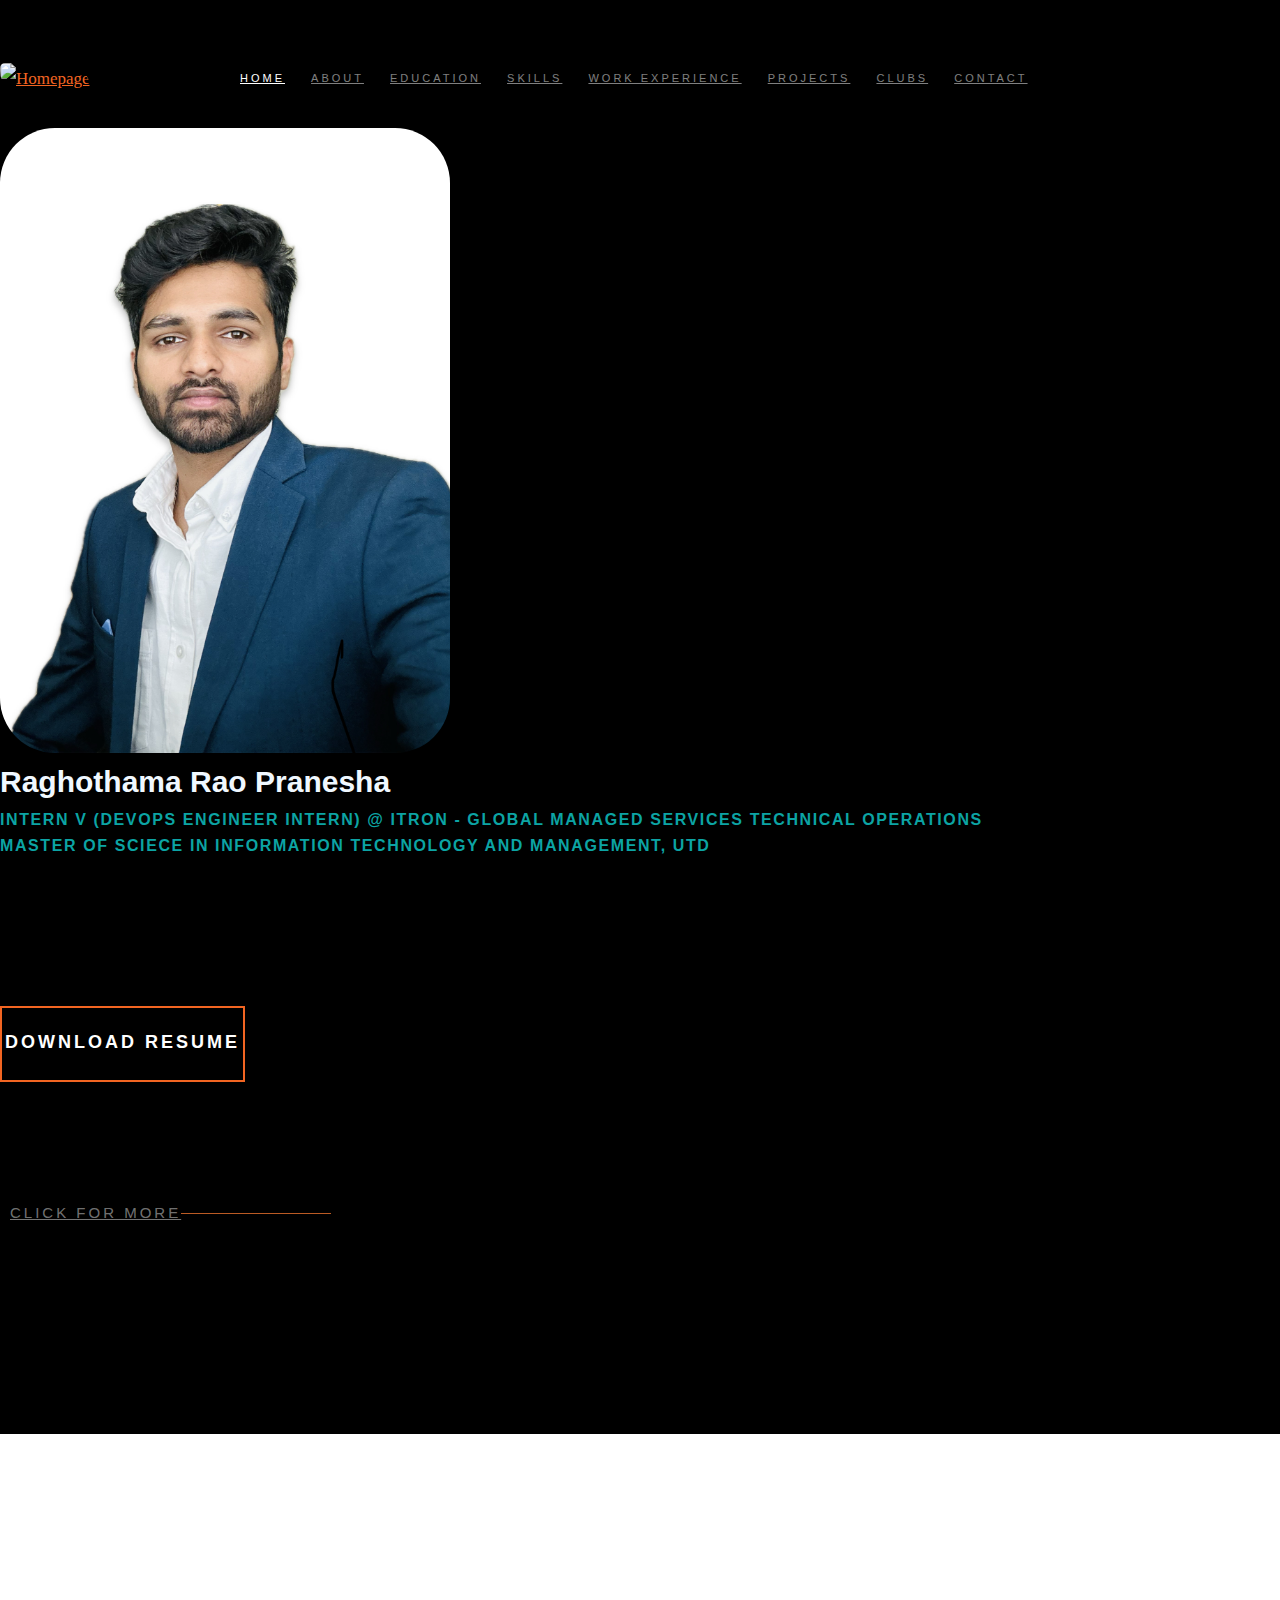
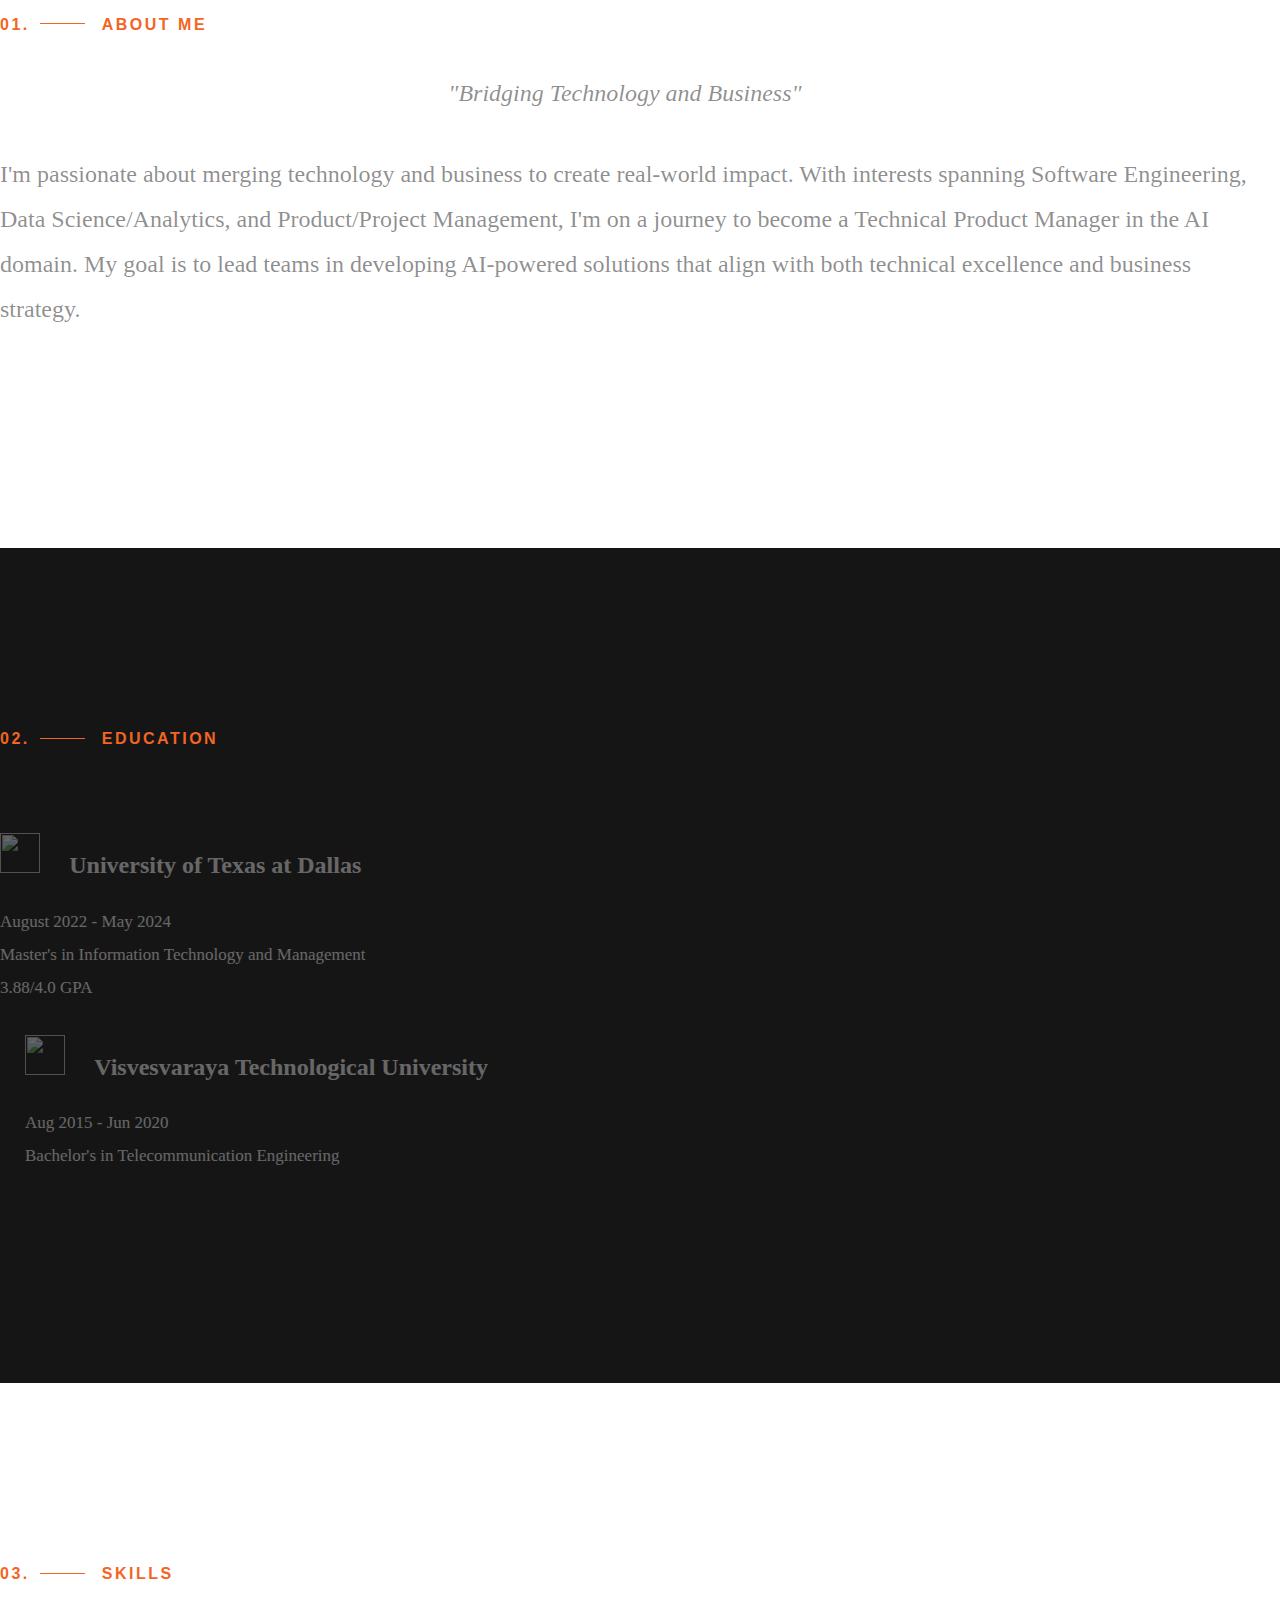
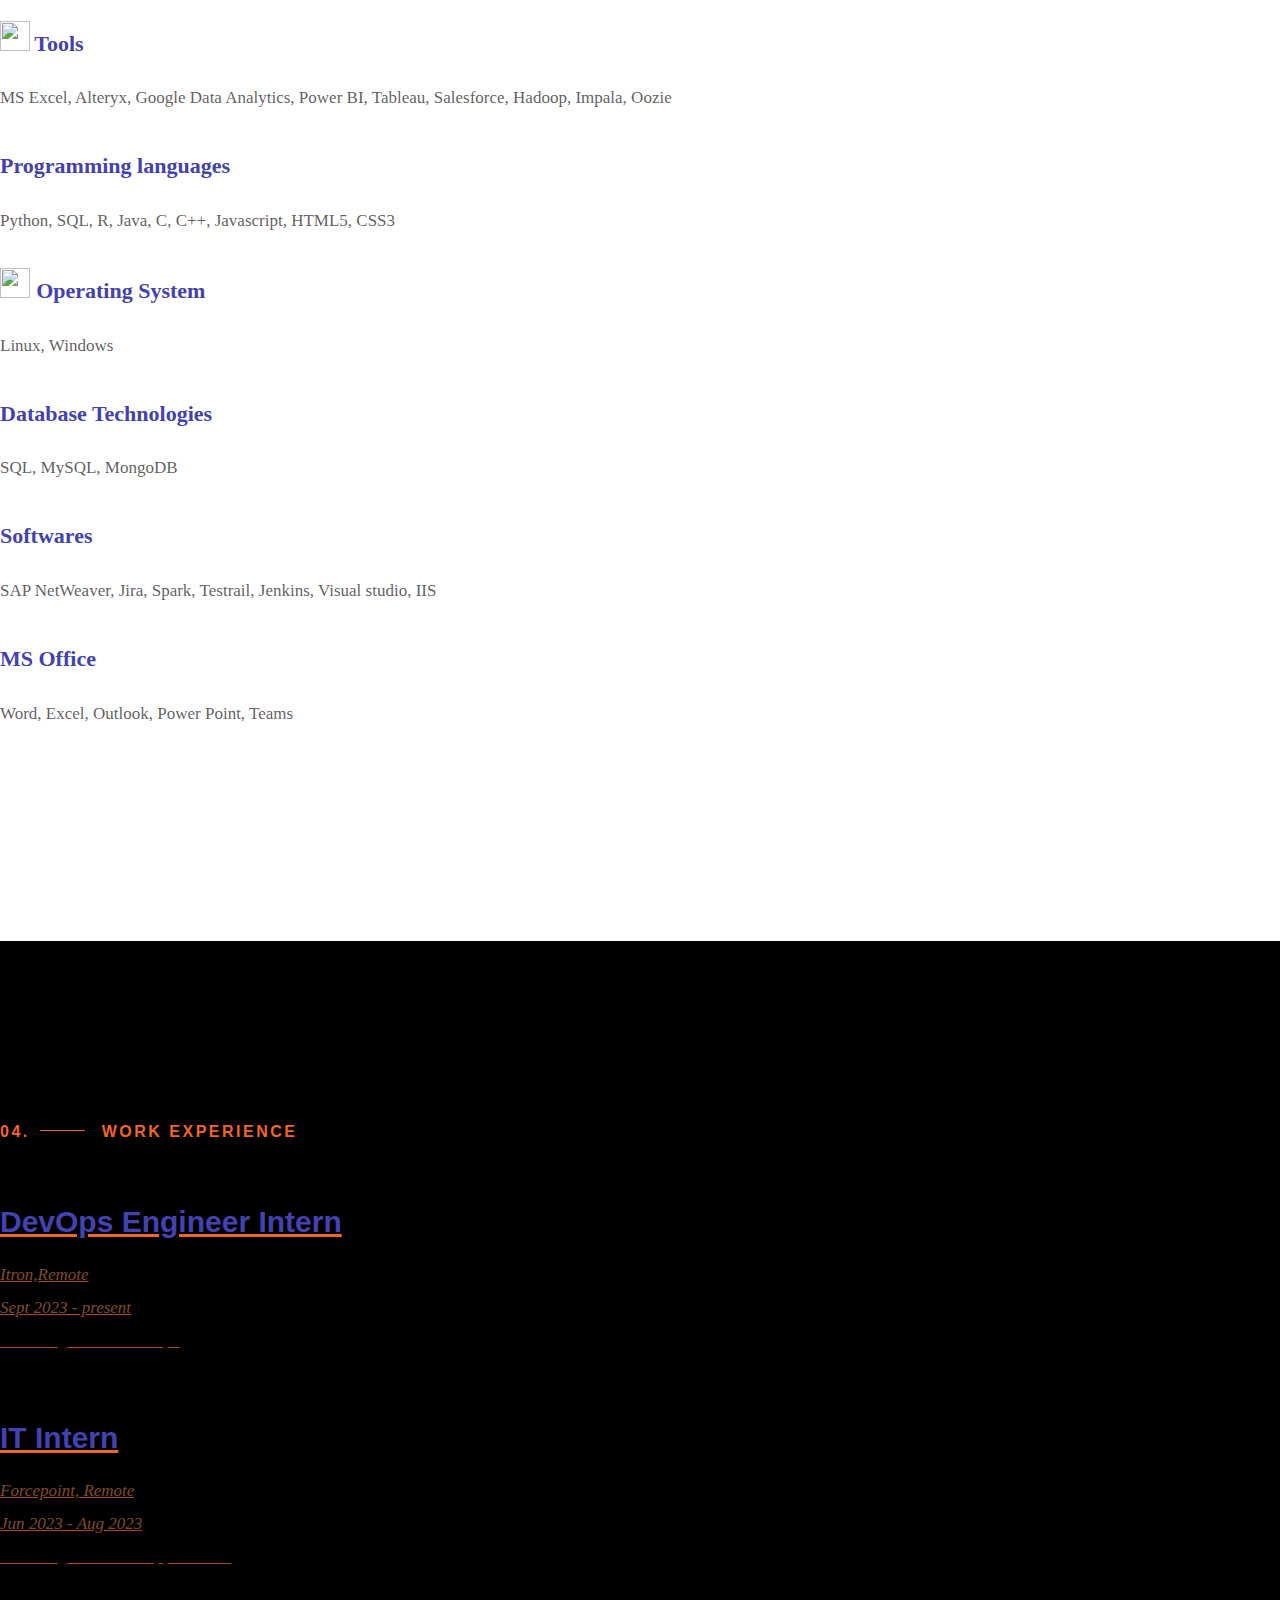
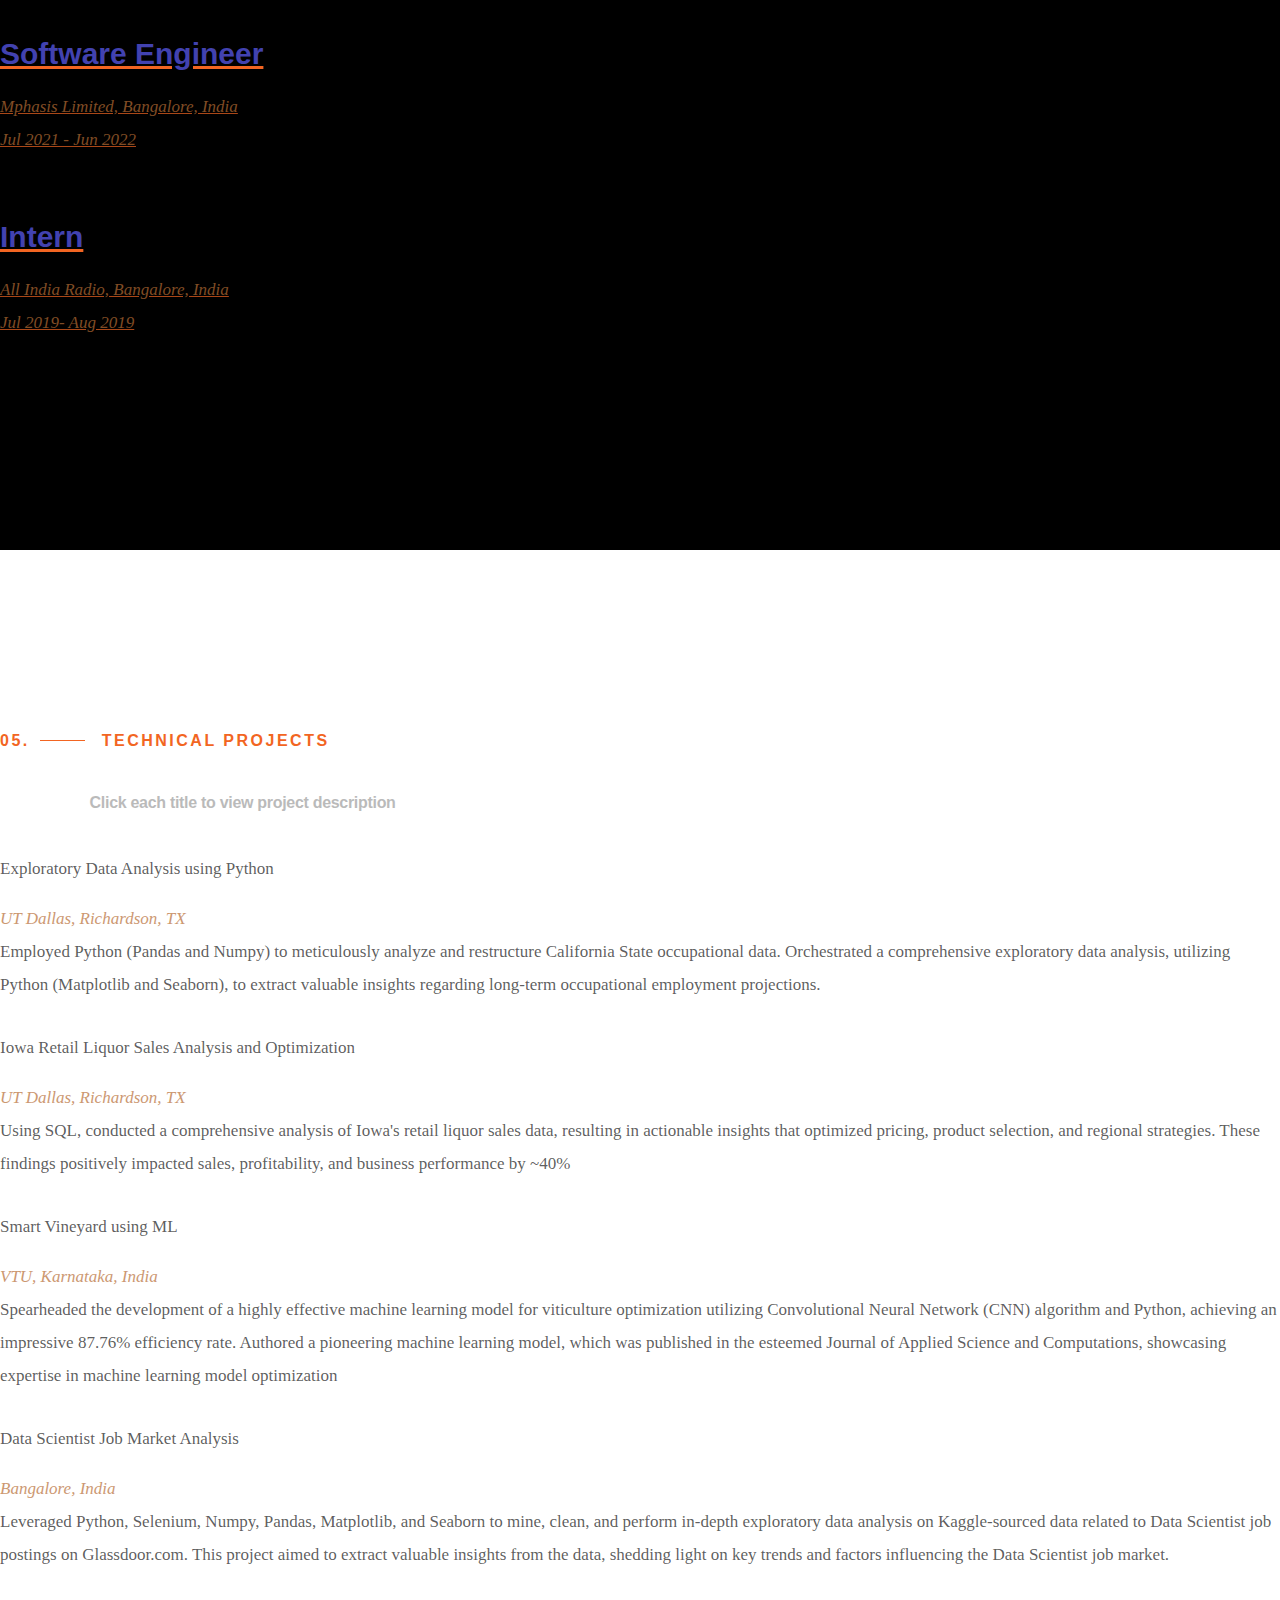
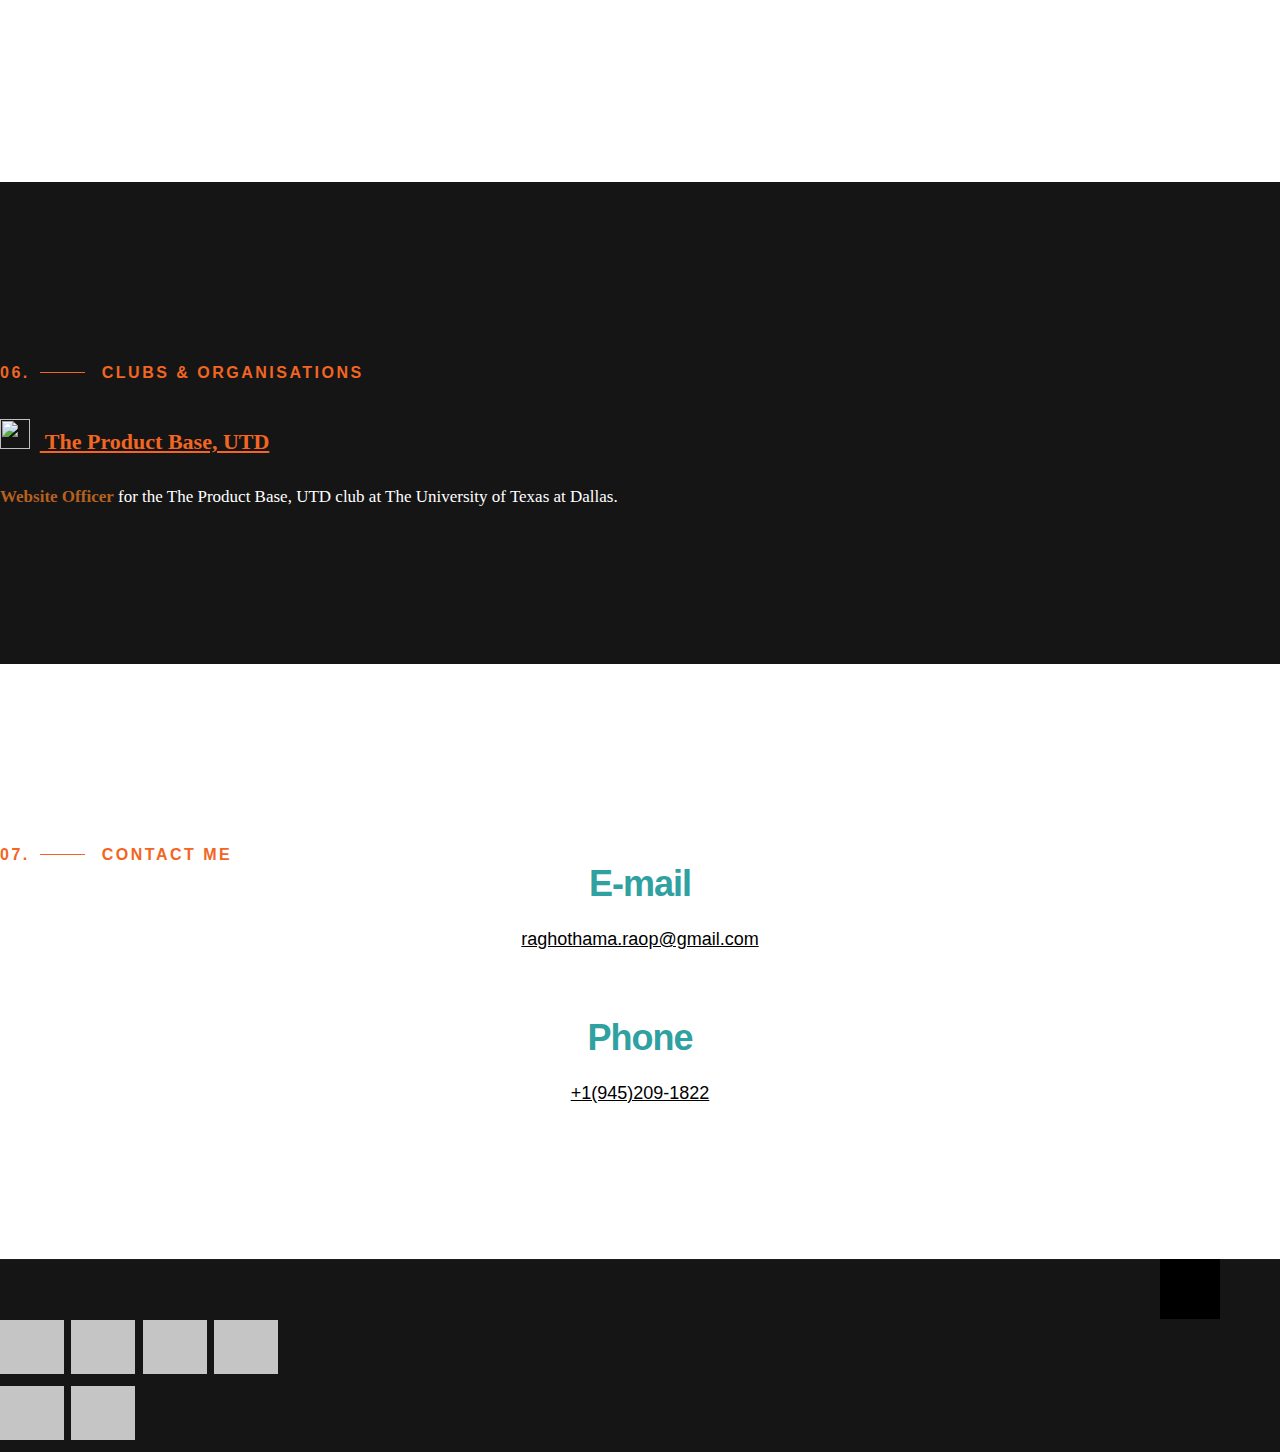
==== commit 434f6dcb: "Update index.html" ====
--- a/index.html
+++ b/index.html
@@ -107,12 +107,12 @@
                     Raghothama Rao Pranesha
                 </h2>
 
-                <h6 style="color: rgb(12, 164, 164); margin-top: -1%">DevOps Engineer Intern @ Itron</h6>
-
-                <h6 style="color: rgb(12, 164, 164); margin-top: -1%">MS in Information technology and Management, UTD
+                <h6 style="color: rgb(12, 164, 164); margin-top: -1%">Intern V (DevOps Engineer Intern) @ Itron - Global Managed Services Technical Operations</h6>
+
+                <h6 style="color: rgb(12, 164, 164); margin-top: -1%">Master of Sciece in Information technology and Management, UTD
                 </h6>
 
-                <h6 style="color: rgb(12, 164, 164); margin-top: -1%;">Bridging Technology and Business</h6>
+                <h6 style="color: rgb(12, 164, 164); margin-top: -1%;"></i></h6>
                 <br>
                 <div class="home-soc" id="content-mobile_icons">
 
@@ -130,7 +130,7 @@
                 <div class="columns download">
                     <p style="font-size: 200%;">
                         <a class="btn btn-animatedbg" style="text-align:center; padding: 3px; font-size: large;"
-                            href="./Raghothama Rao Pranesha.pdf" target="_blank" download>Download Resume</a>
+                            href="./Raghothama_Rao_Pranesha.pdf" target="_blank" download>Download Resume</a>
                     </p>
                 </div>
 
@@ -157,10 +157,10 @@
 
         <ul class="home-social">
 
-            <li>
+            <!-- <li>
                 <a href="https://github.com/" target="_blank"><i class="fab fa-github"
                         aria-hidden="true"></i><span>GitHub</span></a>
-            </li><br margin-bottom: 2em>
+            </li><br margin-bottom: 2em> -->
 
             <li>
                 <a href="https://www.linkedin.com/in/raghothama-rao-pranesha-9874591b0/" target="_blank"><i
@@ -177,7 +177,7 @@
         <div class="row section-header" data-aos="fade-up">
             <div class="col-full">
                 <h3 data-num="01" class="subhead">About me</h3>
-
+                <center><p class="lead" style="align-items: center;"><i>"Bridging Technology and Business"</i></p></center>
                 <p class="lead">
                     I'm passionate about merging technology and business to create real-world impact. With interests
                     spanning Software Engineering, Data Science/Analytics, and Product/Project Management, I'm on a
@@ -204,7 +204,7 @@
                 <img src="./images/UTD.png" style="height: 40px; width: 40px; margin-bottom: -1.2%;">
                 <span style="font-size: x-large;"><b>University of Texas at Dallas </b></span>
                 <p> August 2022 - May 2024
-                    <br>Master's in Information Technology and Management<br>3.95/4.0 GPA
+                    <br>Master's in Information Technology and Management<br>3.88/4.0 GPA
                 </p>
             </div>
             <div class="col-block item-process" data-aos="fade-up">
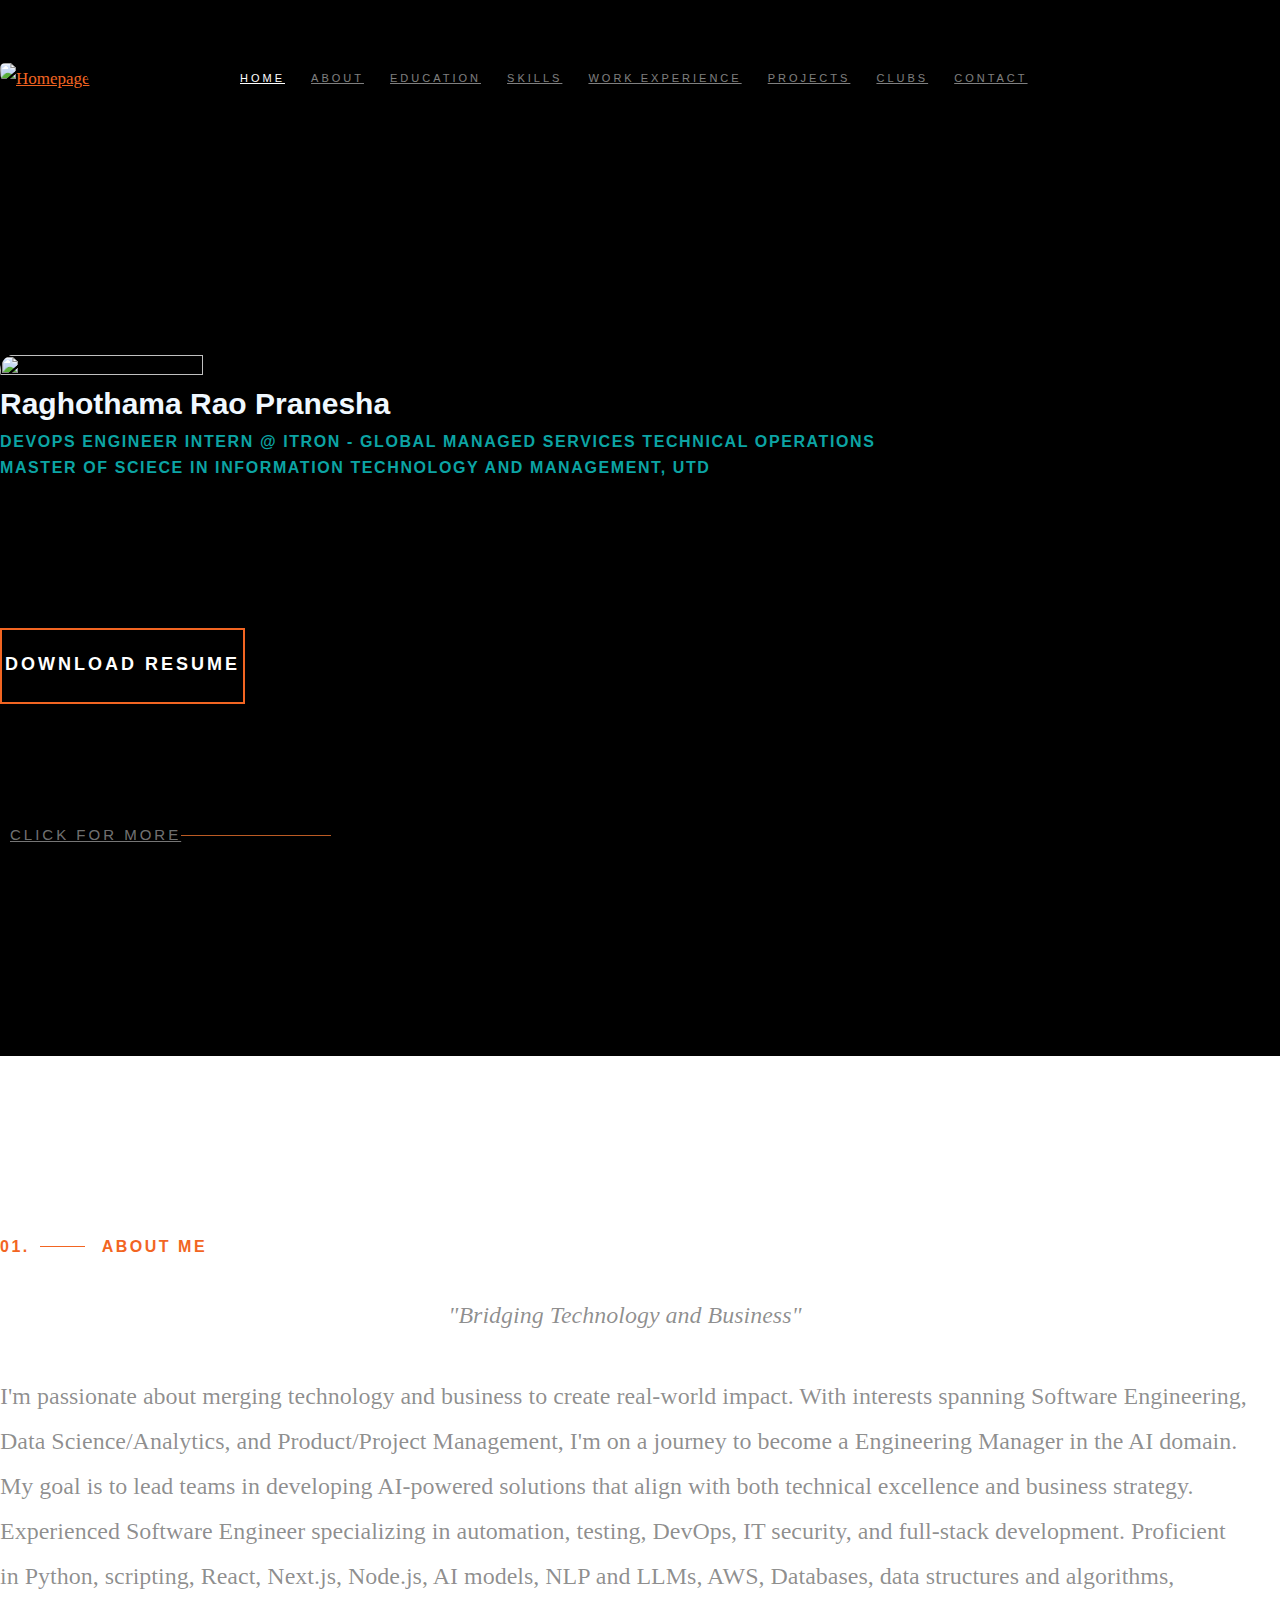
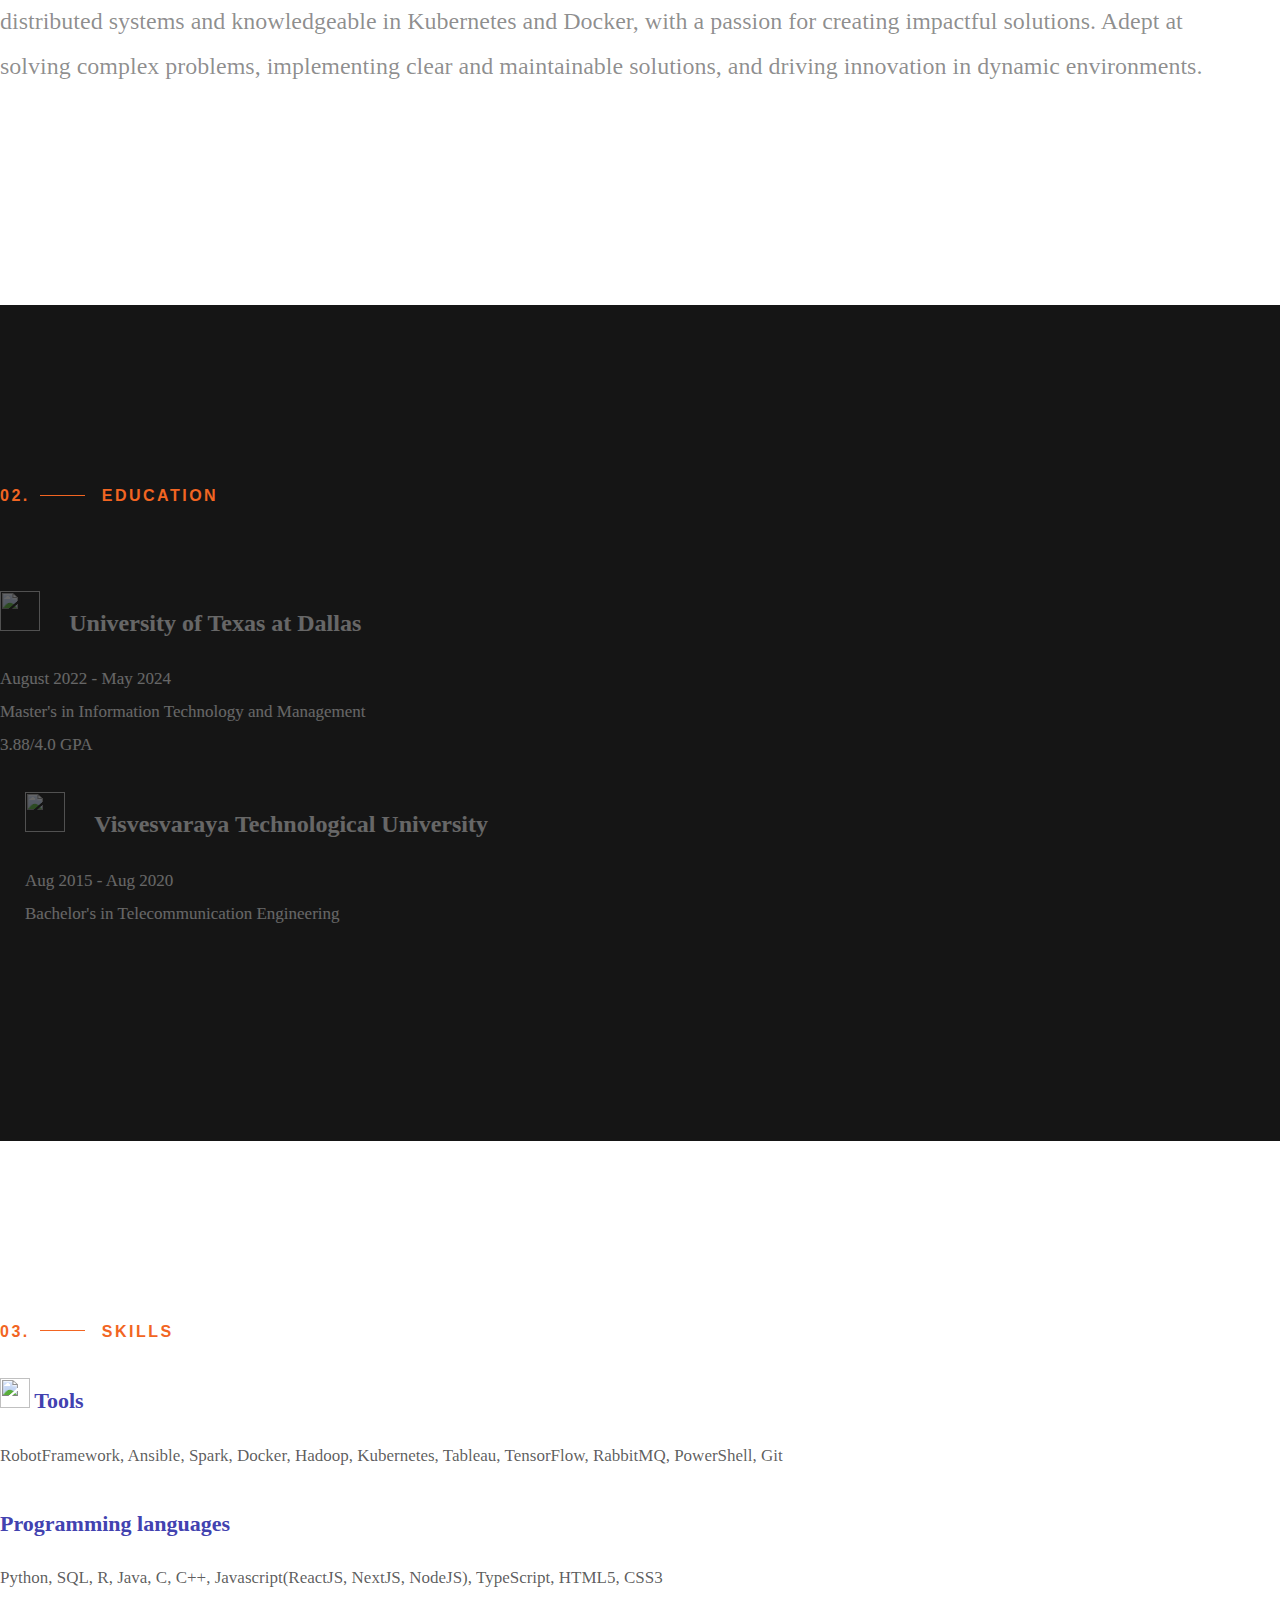
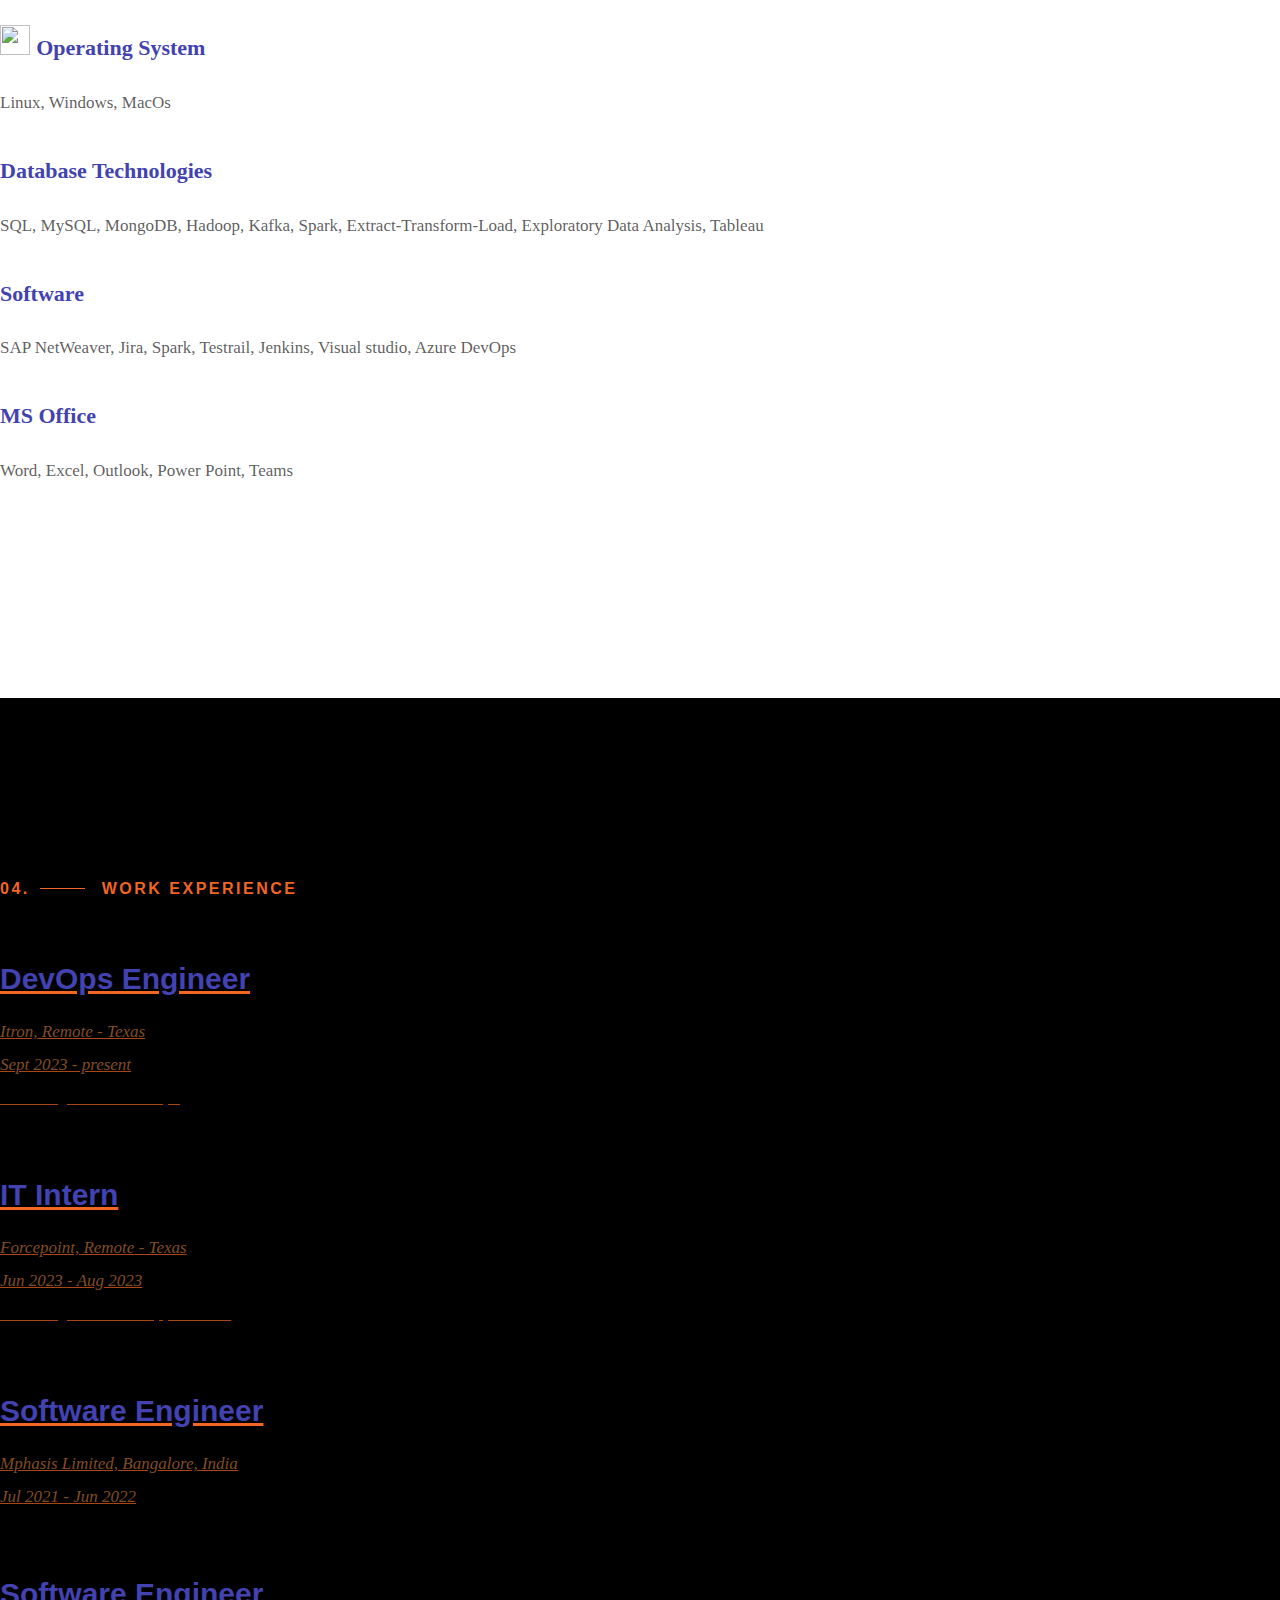
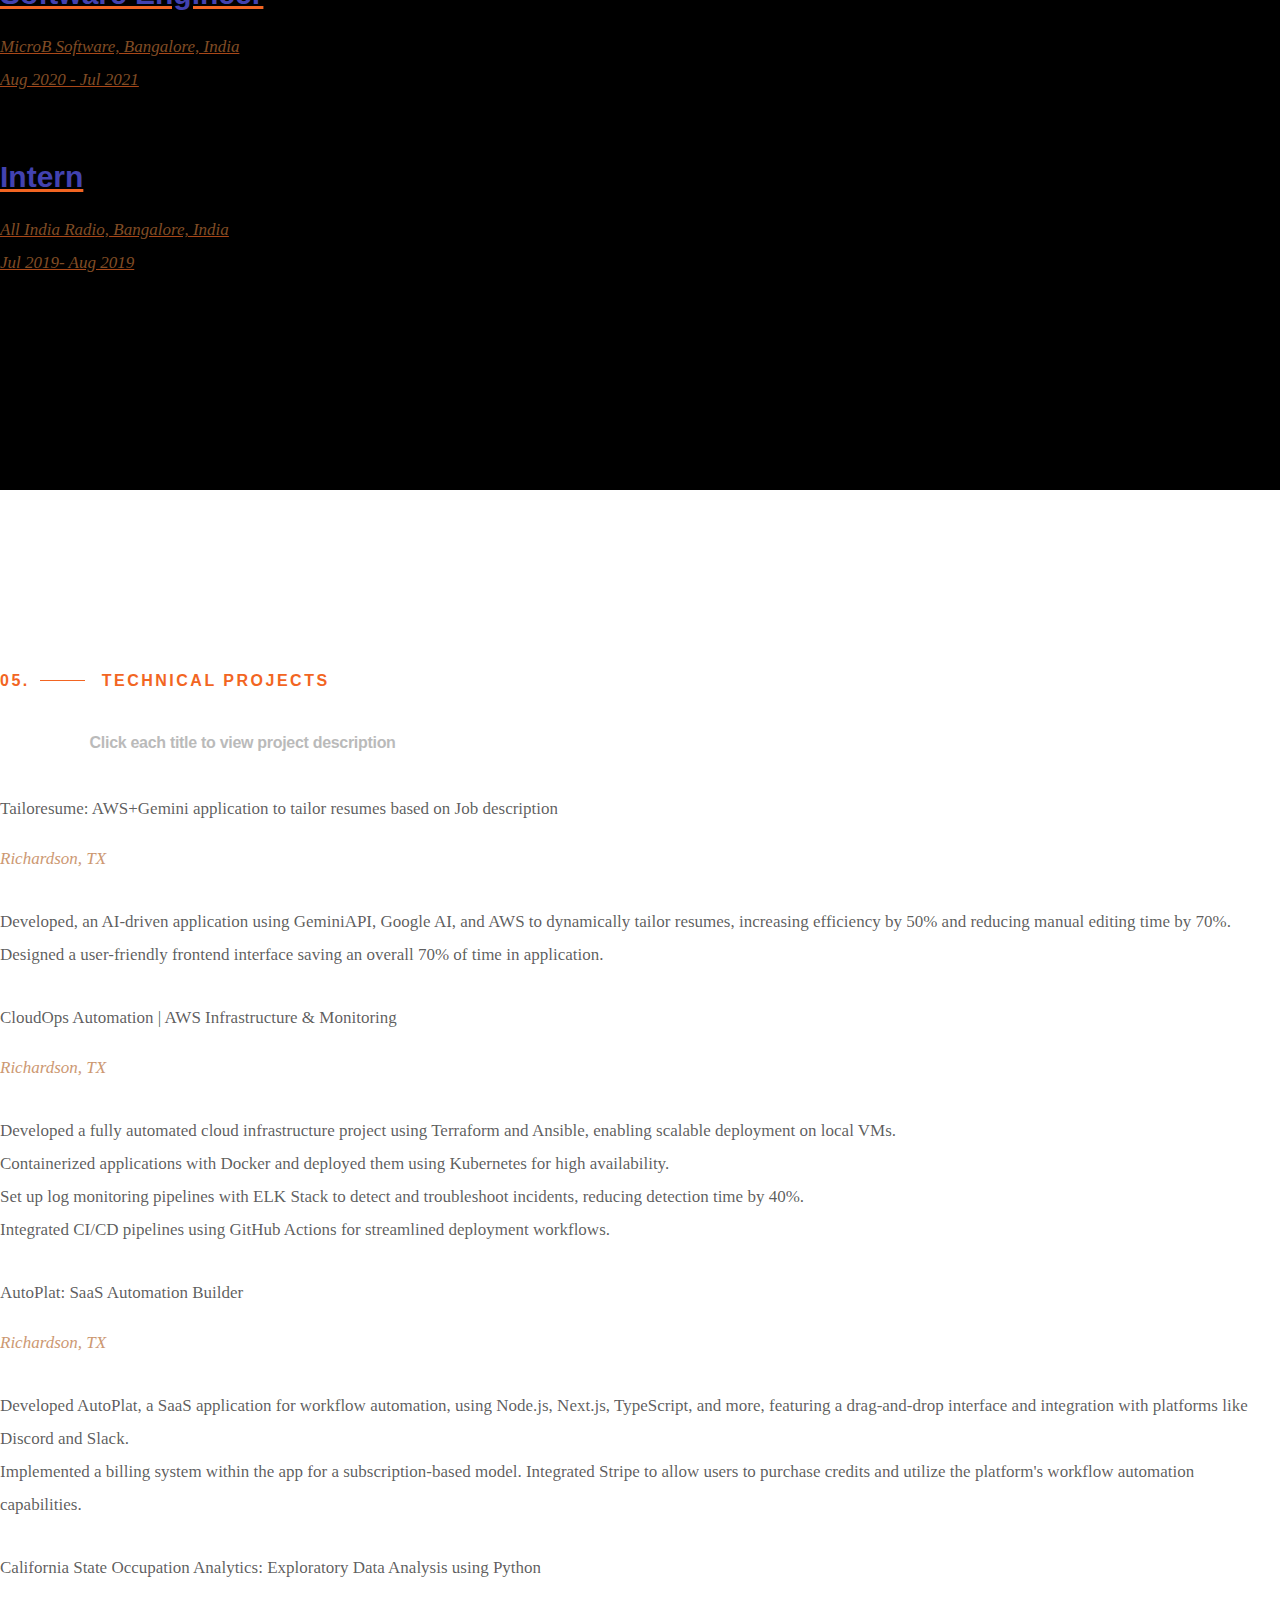
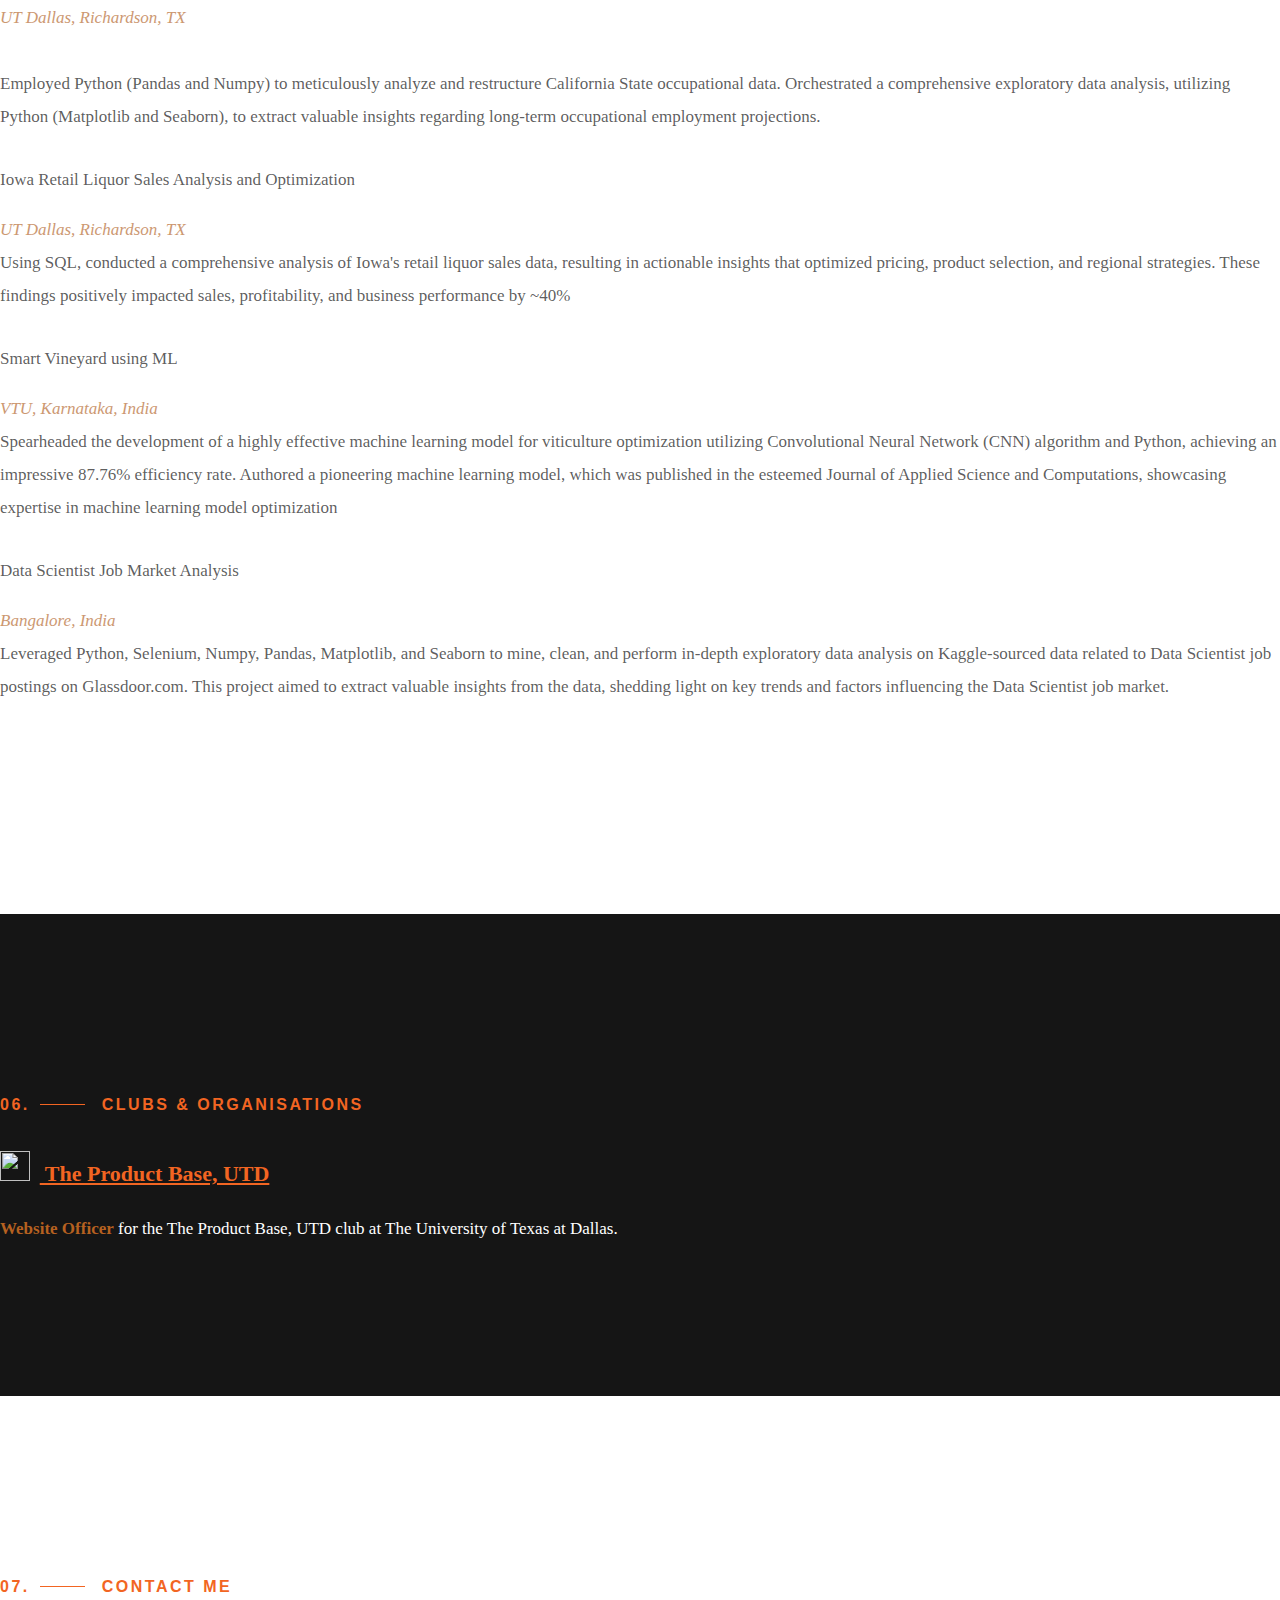
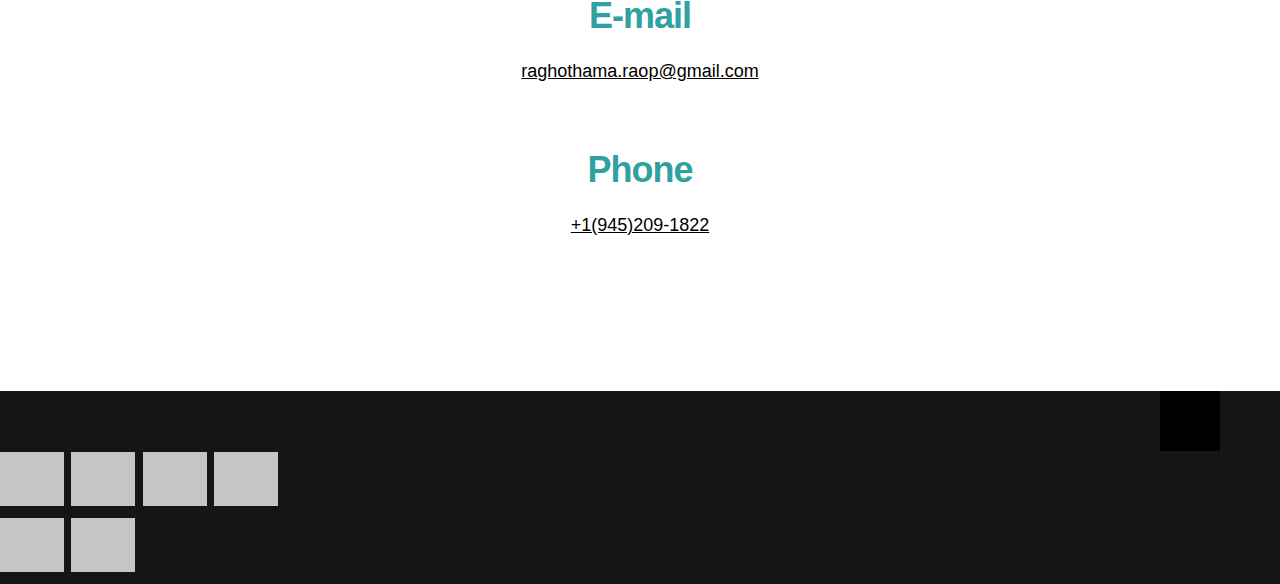
==== commit 2289f7db: "Updated the files and experiences to showcase all the previous expreiences" ====
--- a/index.html
+++ b/index.html
@@ -66,8 +66,8 @@
         <div class="row">
 
             <div class="header-logo">
-                <a class='site-logo' href='index.html'><img src="images/R.jpg" style="width: 90px; height: 80px; border-radius: 5px 25px 5px 25px;"
-                        alt="Homepage"></a>
+                <a class='site-logo' href='index.html'><img src="images/R.jpg"
+                        style="width: 90px; height: 80px; border-radius: 5px 25px 5px 25px;" alt="Homepage"></a>
             </div>
 
             <nav class="header-nav-wrap">
@@ -93,31 +93,34 @@
 
 
     <!-- home-->
-    <section id="home" class="s-home page-hero target-section" data-parallax="scroll"  style="background-image: url(images/abstract-digital-grid-black-background.jpg);"
-        data-natural-width=2800 data-natural-height=1700 data-position-y=center>
+    <section id="home" class="s-home page-hero target-section" data-parallax="scroll"
+        style="background-image: url(images/abstract-digital-grid-black-background.jpg);" data-natural-width=2800
+        data-natural-height=1700 data-position-y=center>
 
         <div class="shadow-overlay"></div>
 
         <div class="home-content">
 
             <div class="row home-content__main" style="margin-top: 10%;">
-                <img src="./images/LinkedIn Headshot.jpg" style="width:45% ; height: 45%; position: relative; border-radius: 55px;">
+                <img src="./images/DP.jpg" style="width:45% ; height: 45%; position: relative; border-radius: 55px;">
 
                 <h2 style="color: aliceblue; margin-top: -0.3%">
                     Raghothama Rao Pranesha
                 </h2>
 
-                <h6 style="color: rgb(12, 164, 164); margin-top: -1%">Intern V (DevOps Engineer Intern) @ Itron - Global Managed Services Technical Operations</h6>
-
-                <h6 style="color: rgb(12, 164, 164); margin-top: -1%">Master of Sciece in Information technology and Management, UTD
+                <h6 style="color: rgb(12, 164, 164); margin-top: -1%">DevOps Engineer Intern @ Itron - Global Managed
+                    Services Technical Operations</h6>
+
+                <h6 style="color: rgb(12, 164, 164); margin-top: -1%">Master of Sciece in Information technology and
+                    Management, UTD
                 </h6>
 
                 <h6 style="color: rgb(12, 164, 164); margin-top: -1%;"></i></h6>
                 <br>
                 <div class="home-soc" id="content-mobile_icons">
 
-                    &emsp; <a style="color: rgb(95, 106, 113);" href="https://github.com" target="_blank"><i
-                            class="fab fa-github fa-lg" aria-hidden="true"></i></a>
+                    &emsp; <a style="color: rgb(95, 106, 113);" href="https://github.com/RaghothamaRaoPranesha"
+                        target="_blank"><i class="fab fa-github fa-lg" aria-hidden="true"></i></a>
                     &emsp; <a style="color: rgb(56, 84, 149);"
                         href="https://www.linkedin.com/in/raghothama-rao-pranesha-9874591b0/" target="_blank"><i
                             class="fab fa-linkedin fa-lg" aria-hidden="true"></i></a>
@@ -130,7 +133,7 @@
                 <div class="columns download">
                     <p style="font-size: 200%;">
                         <a class="btn btn-animatedbg" style="text-align:center; padding: 3px; font-size: large;"
-                            href="./Raghothama_Rao_Pranesha.pdf" target="_blank" download>Download Resume</a>
+                            href="./Raghothama Rao Pranesha.pdf" target="_blank" download>Download Resume</a>
                     </p>
                 </div>
 
@@ -157,10 +160,10 @@
 
         <ul class="home-social">
 
-            <!-- <li>
-                <a href="https://github.com/" target="_blank"><i class="fab fa-github"
+            <li>
+                <a href="https://github.com/RaghothamaRaoPranesha" target="_blank"><i class="fab fa-github"
                         aria-hidden="true"></i><span>GitHub</span></a>
-            </li><br margin-bottom: 2em> -->
+            </li><br margin-bottom: 2em>
 
             <li>
                 <a href="https://www.linkedin.com/in/raghothama-rao-pranesha-9874591b0/" target="_blank"><i
@@ -177,12 +180,24 @@
         <div class="row section-header" data-aos="fade-up">
             <div class="col-full">
                 <h3 data-num="01" class="subhead">About me</h3>
-                <center><p class="lead" style="align-items: center;"><i>"Bridging Technology and Business"</i></p></center>
+                <center>
+                    <p class="lead" style="align-items: center;"><i>"Bridging Technology and Business"</i></p>
+                </center>
                 <p class="lead">
                     I'm passionate about merging technology and business to create real-world impact. With interests
                     spanning Software Engineering, Data Science/Analytics, and Product/Project Management, I'm on a
-                    journey to become a Technical Product Manager in the AI domain. My goal is to lead teams in
+                    journey to become a Engineering Manager in the AI domain. My goal is to lead teams in
                     developing AI-powered solutions that align with both technical excellence and business strategy.
+                    <br>
+                    Experienced Software Engineer specializing in automation, testing, DevOps, IT security, and
+                    full-stack development. Proficient
+                    in Python, scripting, React, Next.js, Node.js, AI models, NLP and LLMs, AWS, Databases, data
+                    structures and algorithms,
+                    distributed systems and knowledgeable in Kubernetes and Docker, with a passion for creating
+                    impactful solutions. Adept at
+                    solving complex problems, implementing clear and maintainable solutions, and driving innovation in
+                    dynamic environments.
+
                 </p>
 
             </div>
@@ -211,7 +226,7 @@
 
                 <img src="./images/vtu-logo.png" style="height: 40px; width: 40px; margin-bottom: -1.2%;">
                 <span style="font-size: x-large;"><b>Visvesvaraya Technological University</b></span>
-                <p> Aug 2015 - Jun 2020
+                <p> Aug 2015 - Aug 2020
                     <br>Bachelor's in Telecommunication Engineering <br>
                 </p>
             </div>
@@ -237,7 +252,8 @@
                 <img src="./images/tools.png" style="height: 30px; width: 30px; margin-bottom: -1.2%;">
                 <span style="font-family: sans-serif;  font-size: 22px;   color:rgb(66, 66, 176);"><b>Tools</b></span>
                 <p>
-                    MS Excel, Alteryx, Google Data Analytics, Power BI, Tableau, Salesforce, Hadoop, Impala, Oozie
+                    RobotFramework, Ansible, Spark, Docker, Hadoop, Kubernetes, Tableau, TensorFlow, RabbitMQ,
+                    PowerShell, Git
                 </p>
             </div>
 
@@ -249,7 +265,7 @@
                     <b>Programming languages</b>
                 </span>
                 <p>
-                    Python, SQL, R, Java, C, C++, Javascript, HTML5, CSS3
+                    Python, SQL, R, Java, C, C++, Javascript(ReactJS, NextJS, NodeJS), TypeScript, HTML5, CSS3
                 </p>
             </div>
 
@@ -260,7 +276,7 @@
                     <b>Operating System</b>
                 </span>
                 <p>
-                    Linux, Windows
+                    Linux, Windows, MacOs
                 </p>
             </div>
 
@@ -270,17 +286,18 @@
                     <b>Database Technologies</b>
                 </span>
                 <p>
-                    SQL, MySQL, MongoDB
+                    SQL, MySQL, MongoDB, Hadoop, Kafka, Spark, Extract-Transform-Load, Exploratory Data Analysis,
+                    Tableau
                 </p>
             </div>
 
             <div class="col-block item-service" data-aos="fade-up">
                 <span style="font-family: sans-serif;  font-size: 22px;   color:rgb(66, 66, 176);">
                     <i class="fab fa-medapps" style="color: black;"></i>
-                    <b>Softwares</b>
+                    <b>Software</b>
                 </span>
                 <p>
-                    SAP NetWeaver, Jira, Spark, Testrail, Jenkins, Visual studio, IIS
+                    SAP NetWeaver, Jira, Spark, Testrail, Jenkins, Visual studio, Azure DevOps
                 </p>
             </div>
 
@@ -312,13 +329,13 @@
 
 
         <div class="timeline" data-aos="fade-up">
-        <!-- Devops Engineer Intern - Itron -->
+            <!-- Devops Engineer Intern - Itron -->
             <div class="container right">
                 <a href="experience/Devops Engineer Intern.html" target="_blank">
                     <div class="content">
-                        <h2 style="color:rgb(66, 66, 176);">DevOps Engineer Intern</h2>
+                        <h2 style="color:rgb(66, 66, 176);">DevOps Engineer</h2>
                         <p>
-                            <i style="color: #b76d35; opacity: 70%;">Itron,Remote </i>
+                            <i style="color: #b76d35; opacity: 70%;">Itron, Remote - Texas</i>
                             <br><i style="color:#b76d35; opacity: 70%;">Sept 2023 - present</i>
                             <br>
                             <i style="color: black; opacity: 70%;">Team/Org : GMS TechOps</i>
@@ -332,7 +349,7 @@
                     <div class="content">
                         <h2 style="color:rgb(66, 66, 176);">IT Intern</h2>
                         <p>
-                            <i style="color: #b76d35; opacity: 70%;">Forcepoint, Remote</i>
+                            <i style="color: #b76d35; opacity: 70%;">Forcepoint, Remote - Texas</i>
                             <br><i style="color:#b76d35; opacity: 70%;">Jun 2023 - Aug 2023</i>
                             <br>
                             <i style="color: black; opacity: 70%;">Team/Org : Business Applications</i>
@@ -340,9 +357,9 @@
                     </div>
                 </a>
             </div>
-            <!-- Associate software engineer - Mphasis -->
+            <!-- Software engineer - Mphasis -->
             <div class="container right">
-                <a href="experience/Associate software engineer.html" target="_blank">
+                <a href="experience/Software_Engineer_Mphasis.html" target="_blank">
                     <div class="content">
                         <h2 style="color:rgb(66, 66, 176);">Software Engineer</h2>
                         <p>
@@ -355,8 +372,23 @@
                 </a>
             </div>
 
+            <!-- Software engineer - MicroB Software -->
+            <div class="container left">
+                <a href="experience/Software_Engineer_MicroB.html" target="_blank">
+                    <div class="content">
+                        <h2 style="color:rgb(66, 66, 176);">Software Engineer</h2>
+                        <p>
+                            <i style="color: #b76d35; opacity: 70%;">MicroB Software, Bangalore, India</i>
+                            <br><i style="color:#b76d35; opacity: 70%;">Aug 2020 - Jul 2021</i>
+                            <br>
+                            <!-- <i style="color: black; opacity: 70%;">Team/Org : GMS TechOps</i> -->
+                        </p>
+                    </div>
+                </a>
+            </div>
+
             <!-- Intern - All India Radio -->
-            <div class="container left">
+            <div class="container right">
                 <a href="experience/Intern-AIR.html" target="_blank">
                     <div class="content">
                         <h2 style="color:rgb(66, 66, 176);">Intern</h2>
@@ -367,6 +399,7 @@
                     </div>
                 </a>
             </div>
+
     </section>
 
 
@@ -393,53 +426,114 @@
             <div data-aos="fade-up">
 
                 <div class="collapsible">
-                    <p style="margin: 0%;">
-                        Exploratory Data Analysis using Python
-                    </p>
-                </div>
-
-                <div class="colcontent">
-                <p><i style="color: #b76d35; opacity: 70%;">UT Dallas, Richardson, TX</i><br>Employed Python (Pandas and Numpy) to meticulously analyze and restructure California State occupational data.
-                    Orchestrated a comprehensive exploratory data analysis, utilizing Python (Matplotlib and Seaborn), to extract valuable insights regarding long-term occupational employment projections. </p></div>
-
-                
-                <div class="collapsible">
-                    <p style="margin: 0%;">
-                        Iowa Retail Liquor Sales Analysis and Optimization
-                    </p>
-                </div>
-
-                <div class="colcontent">
-                    <p><i style="color: #b76d35; opacity: 70%;">UT Dallas, Richardson, TX</i><br>Using SQL, conducted a comprehensive analysis of Iowa's retail liquor sales data, resulting in actionable insights that optimized pricing, product selection, and regional strategies. These findings positively impacted sales, profitability, and business performance by ~40%</p>
-                </div>
-
-                <div class="collapsible">
-                    <p style="margin: 0%;">
-                        Smart Vineyard using ML
-                    </p>
-                </div>
-
-                <div class="colcontent">
-                    <p><i style="color: #b76d35; opacity: 70%;">VTU, Karnataka, India</i><br> Spearheaded the development of a highly effective machine learning model for viticulture optimization utilizing
-                        Convolutional Neural Network (CNN) algorithm and Python, achieving an impressive 87.76% efficiency rate.
-                        Authored a pioneering machine learning model, which was published in the esteemed Journal of Applied Science
-                        and Computations, showcasing expertise in machine learning model optimization</p>
-                </div>
-
-
-
-                <div class="collapsible">
-                    <p style="margin: 0%;">
-                        Data Scientist Job Market Analysis
-                    </p>
-                </div>
-
-                <div class="colcontent">
-                    <p><i style="color: #b76d35; opacity: 70%;">Bangalore, India</i><br>Leveraged Python, Selenium, Numpy, Pandas, Matplotlib, and Seaborn to mine, clean, and perform in-depth exploratory data analysis on Kaggle-sourced data related to Data Scientist job postings on Glassdoor.com. This project aimed to extract valuable insights from the data, shedding light on key trends and factors influencing the Data Scientist job market.
-                    </p>
-                </div>
-            </div>
-            <!-- </div> -->
+                <p style="margin: 0%;">
+                    Tailoresume: AWS+Gemini application to tailor resumes based on Job description
+                </p>
+            </div>
+
+            <div class="colcontent">
+                <p><i style="color: #b76d35; opacity: 70%;">Richardson, TX</i>
+                    <li>Developed, an AI-driven application using GeminiAPI, Google AI, and AWS to dynamically tailor
+                        resumes, increasing efficiency by 50% and reducing manual editing time by 70%.</li>
+                    <li>Designed a user-friendly frontend interface saving an overall 70% of time in application.</li>
+                </p>
+            </div>
+
+            <div class="collapsible">
+                <p style="margin: 0%;">
+                    CloudOps Automation | AWS Infrastructure & Monitoring
+                </p>
+            </div>
+
+            <div class="colcontent">
+                <p><i style="color: #b76d35; opacity: 70%;">Richardson, TX</i>
+                    <li>Developed a fully automated cloud infrastructure project using Terraform and Ansible, enabling scalable deployment on local VMs.</li>
+                    <li>Containerized applications with Docker and deployed them using Kubernetes for high availability.</li>
+                    <li>Set up log monitoring pipelines with ELK Stack to detect and troubleshoot incidents, reducing detection time by 40%.</li>
+                    <li>Integrated CI/CD pipelines using GitHub Actions for streamlined deployment workflows.</li>
+                </p>
+            </div>
+
+            <div class="collapsible">
+                <p style="margin: 0%;">
+                    AutoPlat: SaaS Automation Builder
+                </p>
+            </div>
+
+            <div class="colcontent">
+                <p><i style="color: #b76d35; opacity: 70%;">Richardson, TX</i>
+                    <li>Developed AutoPlat, a SaaS application for workflow automation, using Node.js, Next.js,
+                        TypeScript, and more, featuring a drag-and-drop interface and integration with platforms like
+                        Discord and Slack.</li>
+                    <li>Implemented a billing system within the app for a subscription-based model. Integrated Stripe to
+                        allow users to purchase credits and utilize the platform's workflow automation capabilities.
+                    </li>
+                </p>
+            </div>
+
+
+
+            <div class="collapsible">
+                <p style="margin: 0%;">
+                    California State Occupation Analytics: Exploratory Data Analysis using Python
+                </p>
+            </div>
+
+            <div class="colcontent">
+                <p><i style="color: #b76d35; opacity: 70%;">UT Dallas, Richardson, TX</i><br><br>Employed Python (Pandas
+                    and Numpy) to meticulously analyze and restructure California State occupational data.
+                    Orchestrated a comprehensive exploratory data analysis, utilizing Python (Matplotlib and Seaborn),
+                    to extract valuable insights regarding long-term occupational employment projections. </p>
+            </div>
+
+
+            <div class="collapsible">
+                <p style="margin: 0%;">
+                    Iowa Retail Liquor Sales Analysis and Optimization
+                </p>
+            </div>
+
+            <div class="colcontent">
+                <p><i style="color: #b76d35; opacity: 70%;">UT Dallas, Richardson, TX</i><br>Using SQL, conducted a
+                    comprehensive analysis of Iowa's retail liquor sales data, resulting in actionable insights that
+                    optimized pricing, product selection, and regional strategies. These findings positively impacted
+                    sales, profitability, and business performance by ~40%</p>
+            </div>
+
+            <div class="collapsible">
+                <p style="margin: 0%;">
+                    Smart Vineyard using ML
+                </p>
+            </div>
+
+            <div class="colcontent">
+                <p><i style="color: #b76d35; opacity: 70%;">VTU, Karnataka, India</i><br> Spearheaded the development of
+                    a highly effective machine learning model for viticulture optimization utilizing
+                    Convolutional Neural Network (CNN) algorithm and Python, achieving an impressive 87.76% efficiency
+                    rate.
+                    Authored a pioneering machine learning model, which was published in the esteemed Journal of Applied
+                    Science
+                    and Computations, showcasing expertise in machine learning model optimization</p>
+            </div>
+
+
+
+            <div class="collapsible">
+                <p style="margin: 0%;">
+                    Data Scientist Job Market Analysis
+                </p>
+            </div>
+
+            <div class="colcontent">
+                <p><i style="color: #b76d35; opacity: 70%;">Bangalore, India</i><br>Leveraged Python, Selenium, Numpy,
+                    Pandas, Matplotlib, and Seaborn to mine, clean, and perform in-depth exploratory data analysis on
+                    Kaggle-sourced data related to Data Scientist job postings on Glassdoor.com. This project aimed to
+                    extract valuable insights from the data, shedding light on key trends and factors influencing the
+                    Data Scientist job market.
+                </p>
+            </div>
+        </div>
+        <!-- </div> -->
     </section>
 
 
@@ -573,17 +667,17 @@
     <script>
         var coll = document.getElementsByClassName("collapsible");
         var i;
-        
+
         for (i = 0; i < coll.length; i++) {
-          coll[i].addEventListener("click", function() {
-            this.classList.toggle("active");
-            var content = this.nextElementSibling;
-            if (content.style.display === "block") {
-              content.style.display = "none";
-            } else {
-              content.style.display = "block";
-            }
-          });
+            coll[i].addEventListener("click", function () {
+                this.classList.toggle("active");
+                var content = this.nextElementSibling;
+                if (content.style.display === "block") {
+                    content.style.display = "none";
+                } else {
+                    content.style.display = "block";
+                }
+            });
         }
     </script>
     <script src="https://kit.fontawesome.com/yourcode.js" crossorigin="anonymous"></script>
@@ -594,4 +688,4 @@
 </body>
 
 <!-- <div class="backToTop" style="display: inline;"><button aria-label="Back to top"><svg stroke="currentColor" fill="currentColor" stroke-width="0" viewBox="0 0 512 512" class="jss94" height="1em" width="1em" xmlns="http://www.w3.org/2000/svg"><path d="M256 464c114.9 0 208-93.1 208-208S370.9 48 256 48 48 141.1 48 256s93.1 208 208 208zm0-244.5l-81.1 81.9c-7.5 7.5-19.8 7.5-27.3 0s-7.5-19.8 0-27.3l95.7-95.4c7.3-7.3 19.1-7.5 26.6-.6l94.3 94c3.8 3.8 5.7 8.7 5.7 13.7 0 4.9-1.9 9.9-5.6 13.6-7.5 7.5-19.7 7.6-27.3 0l-81-79.9z"></path></svg></button></div>
-document.querySelector("#root > div > div.backToTop") -->
+document.querySelector("#root > div > div.backToTop") -->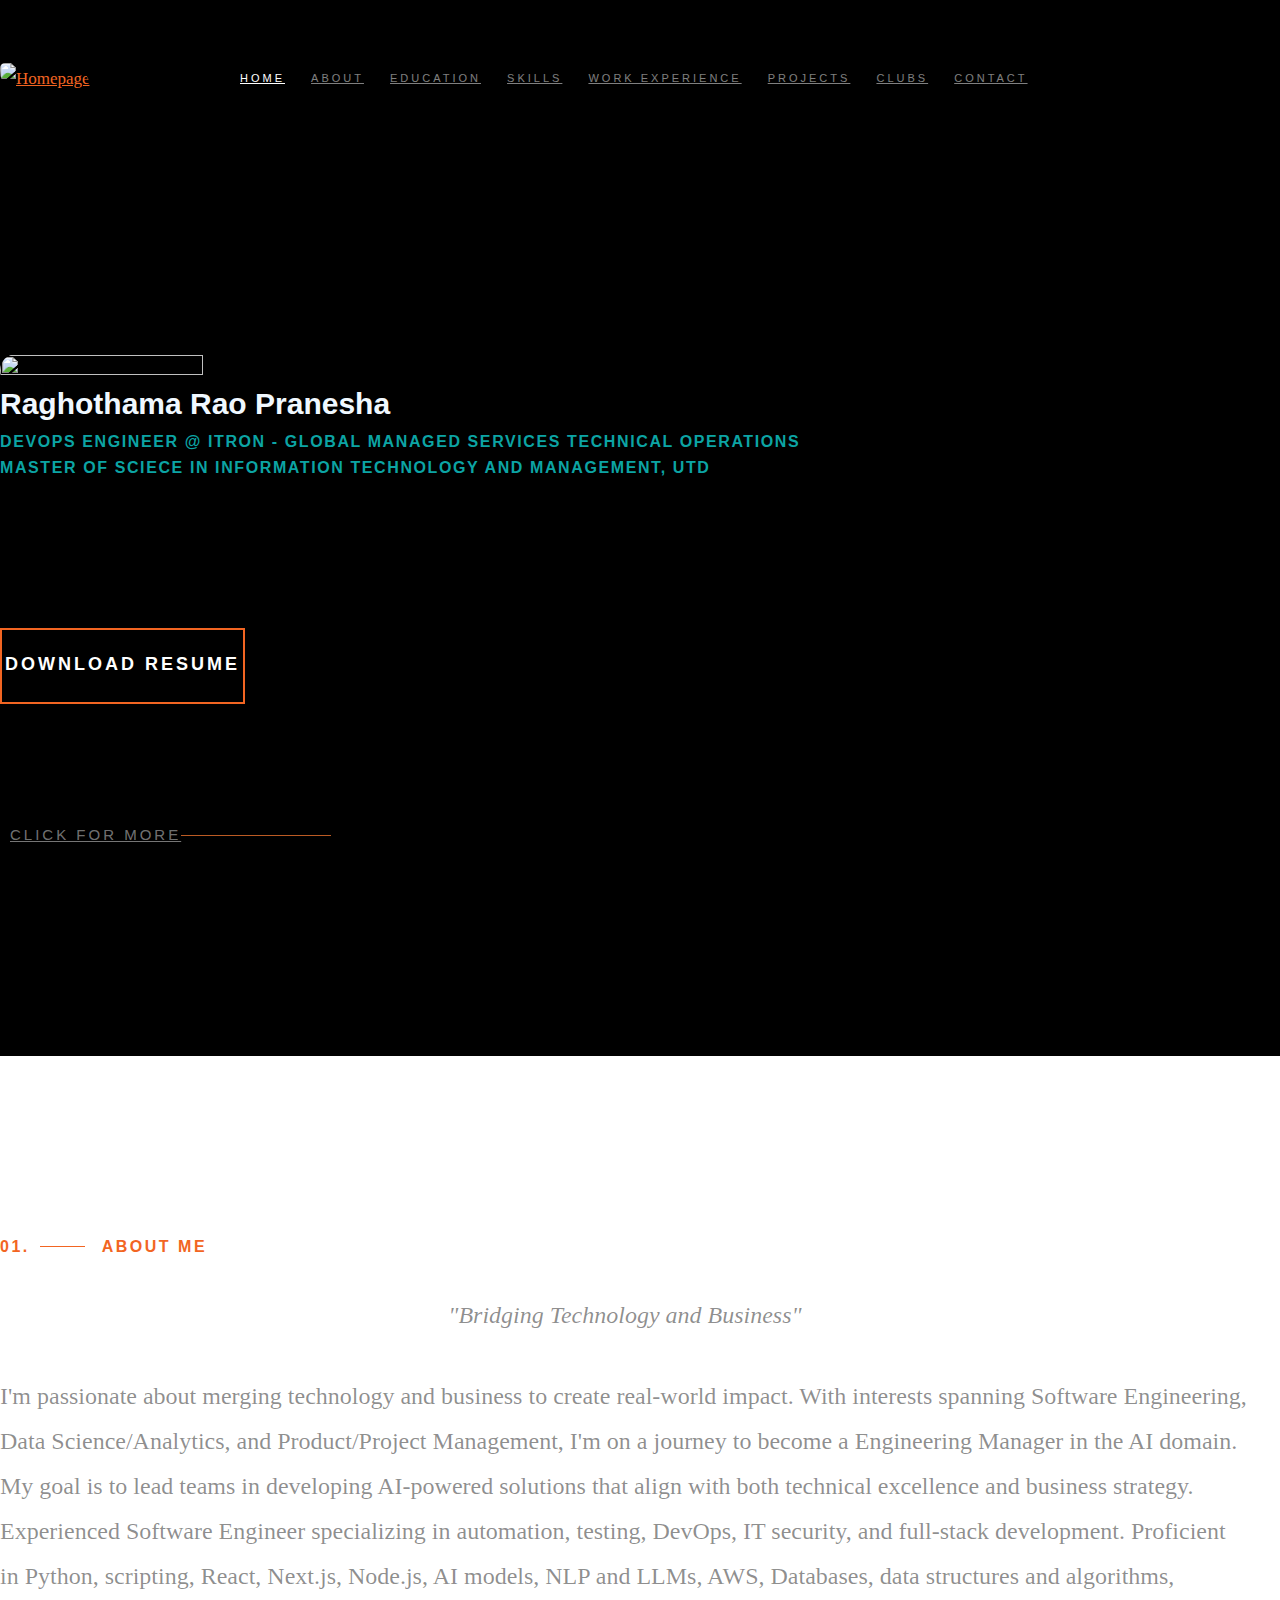
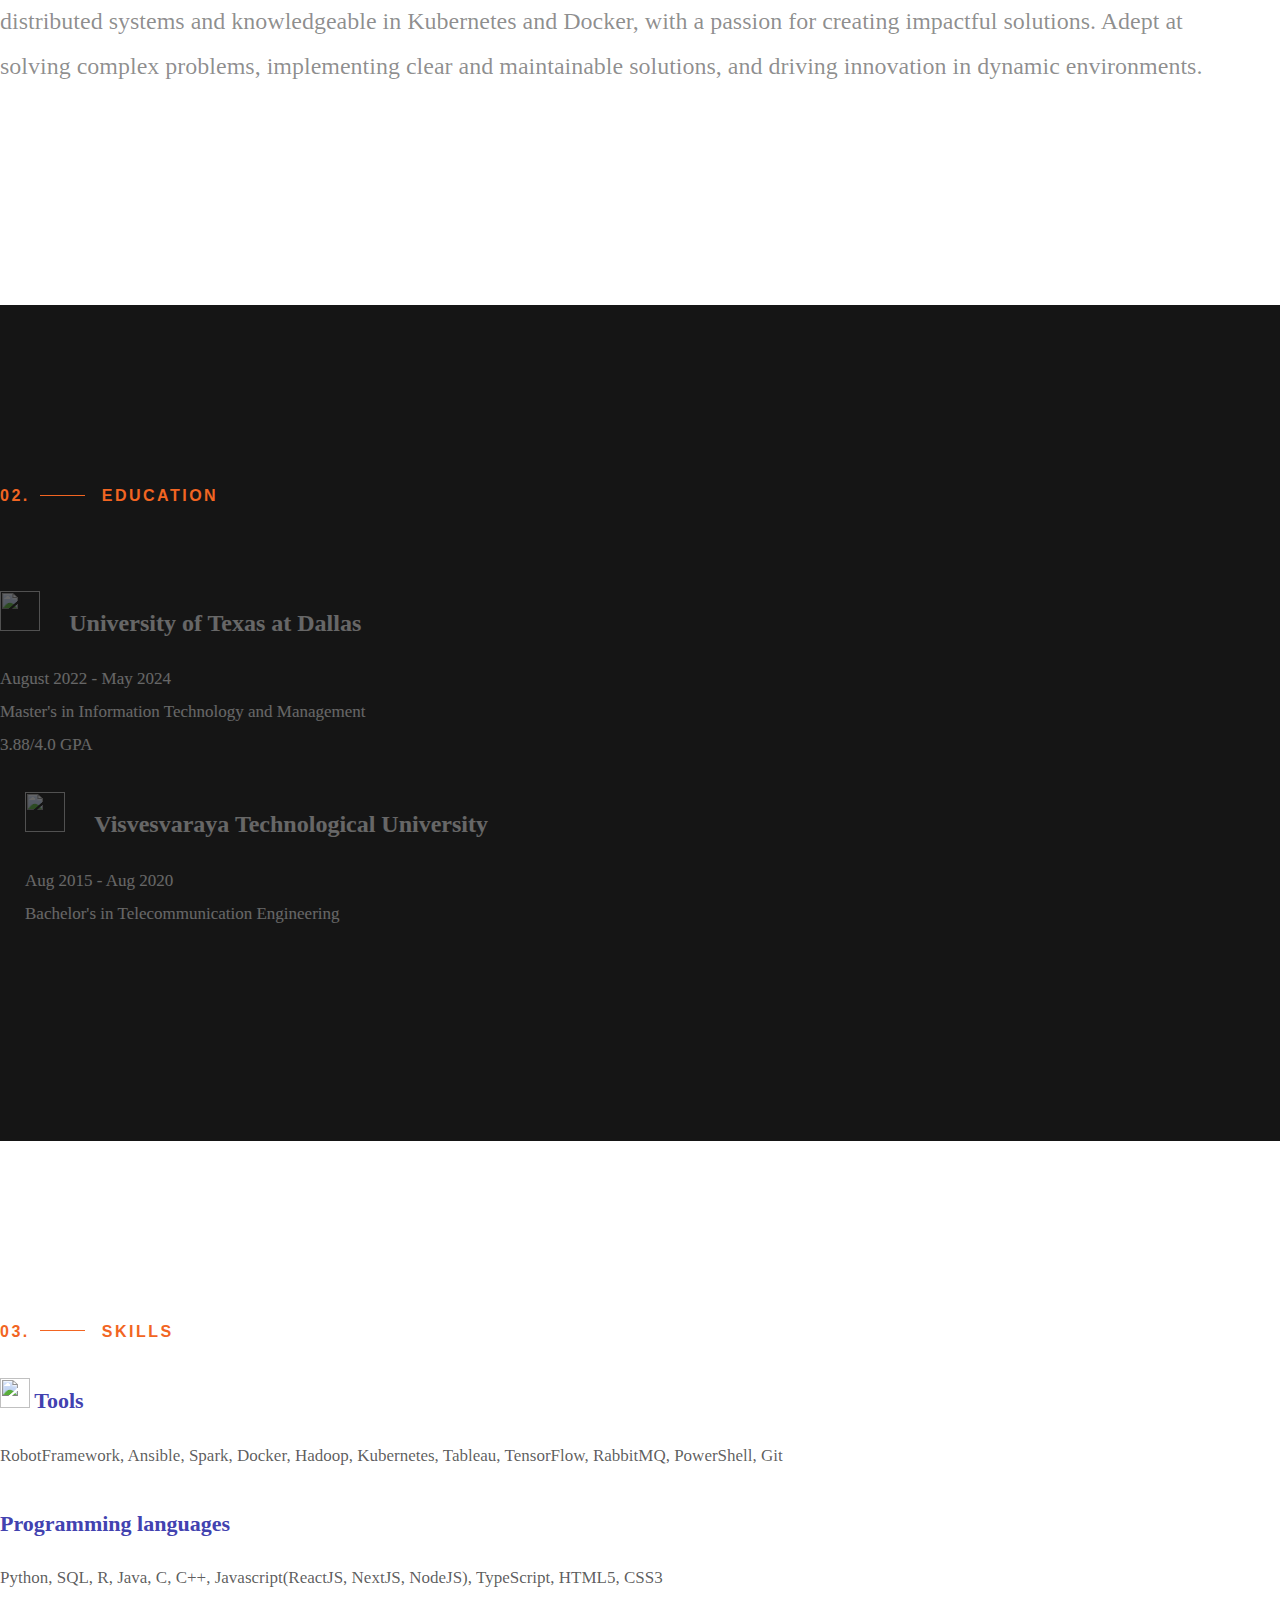
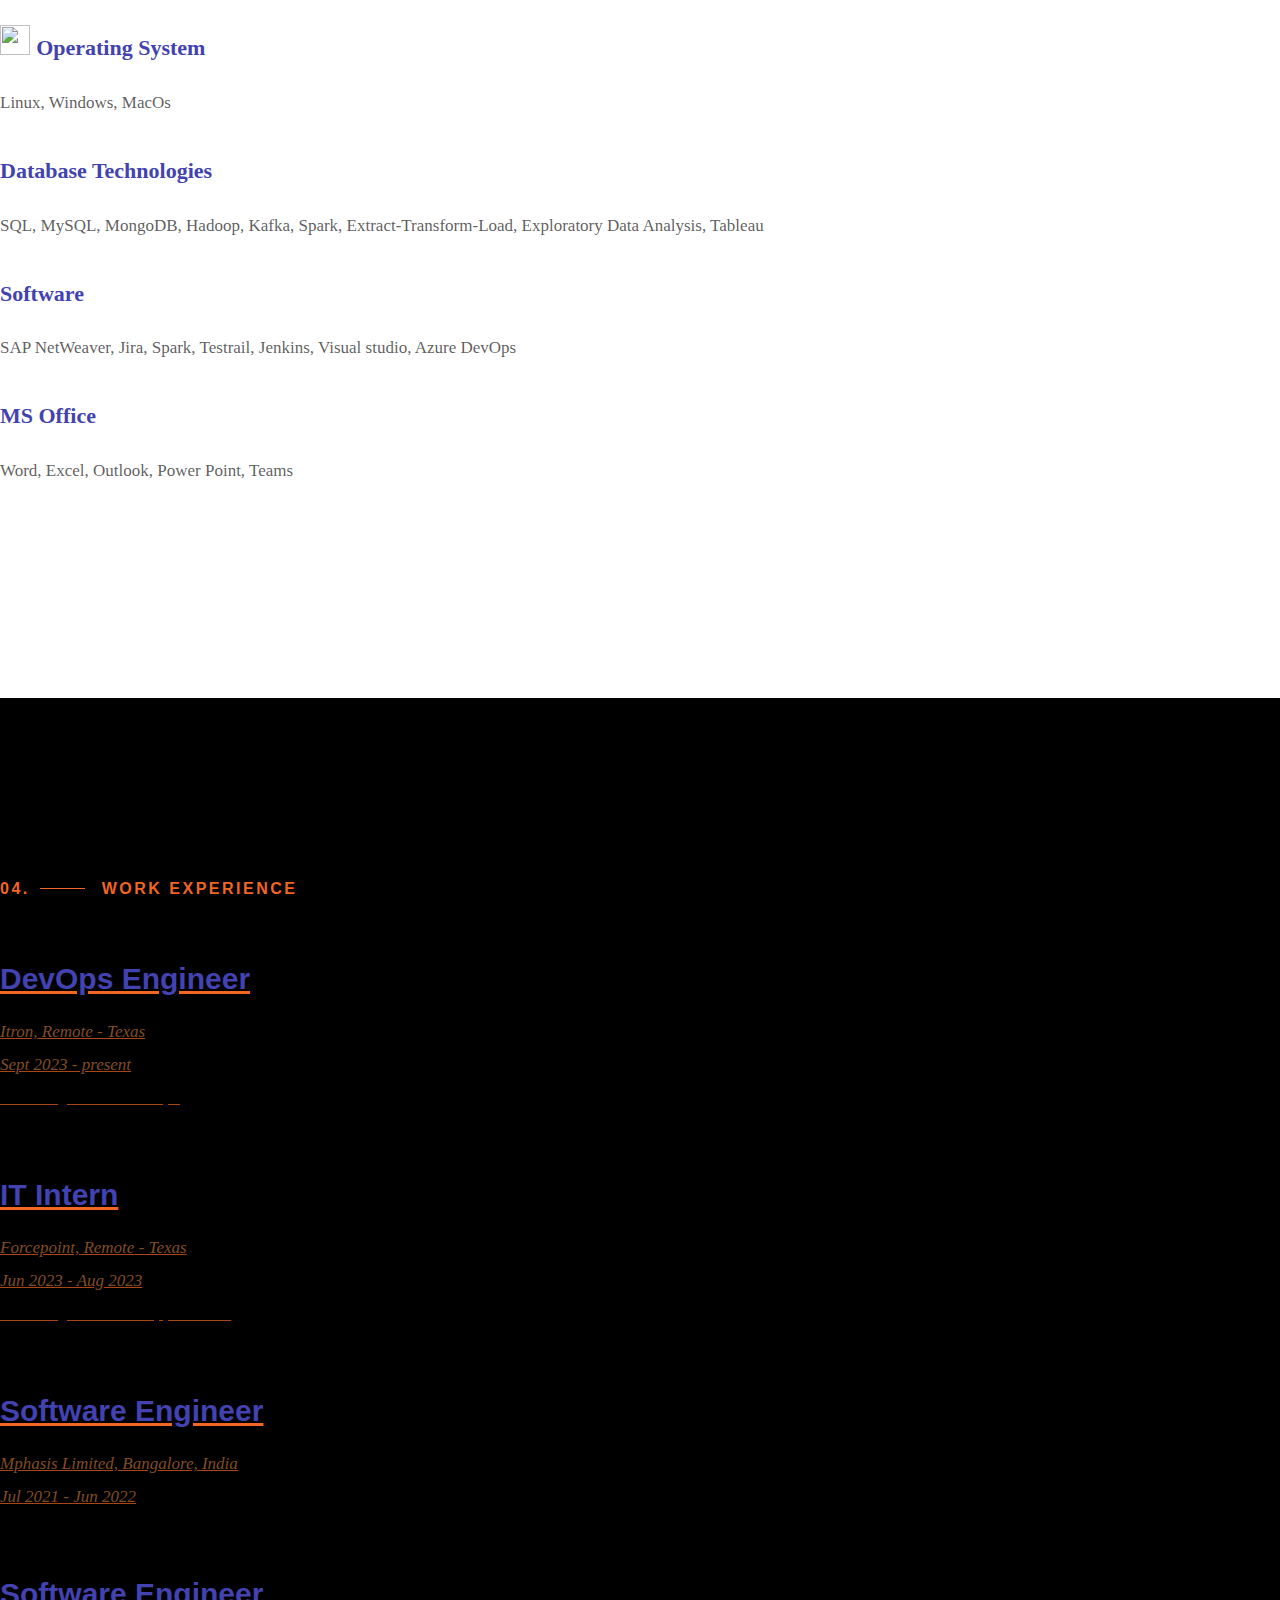
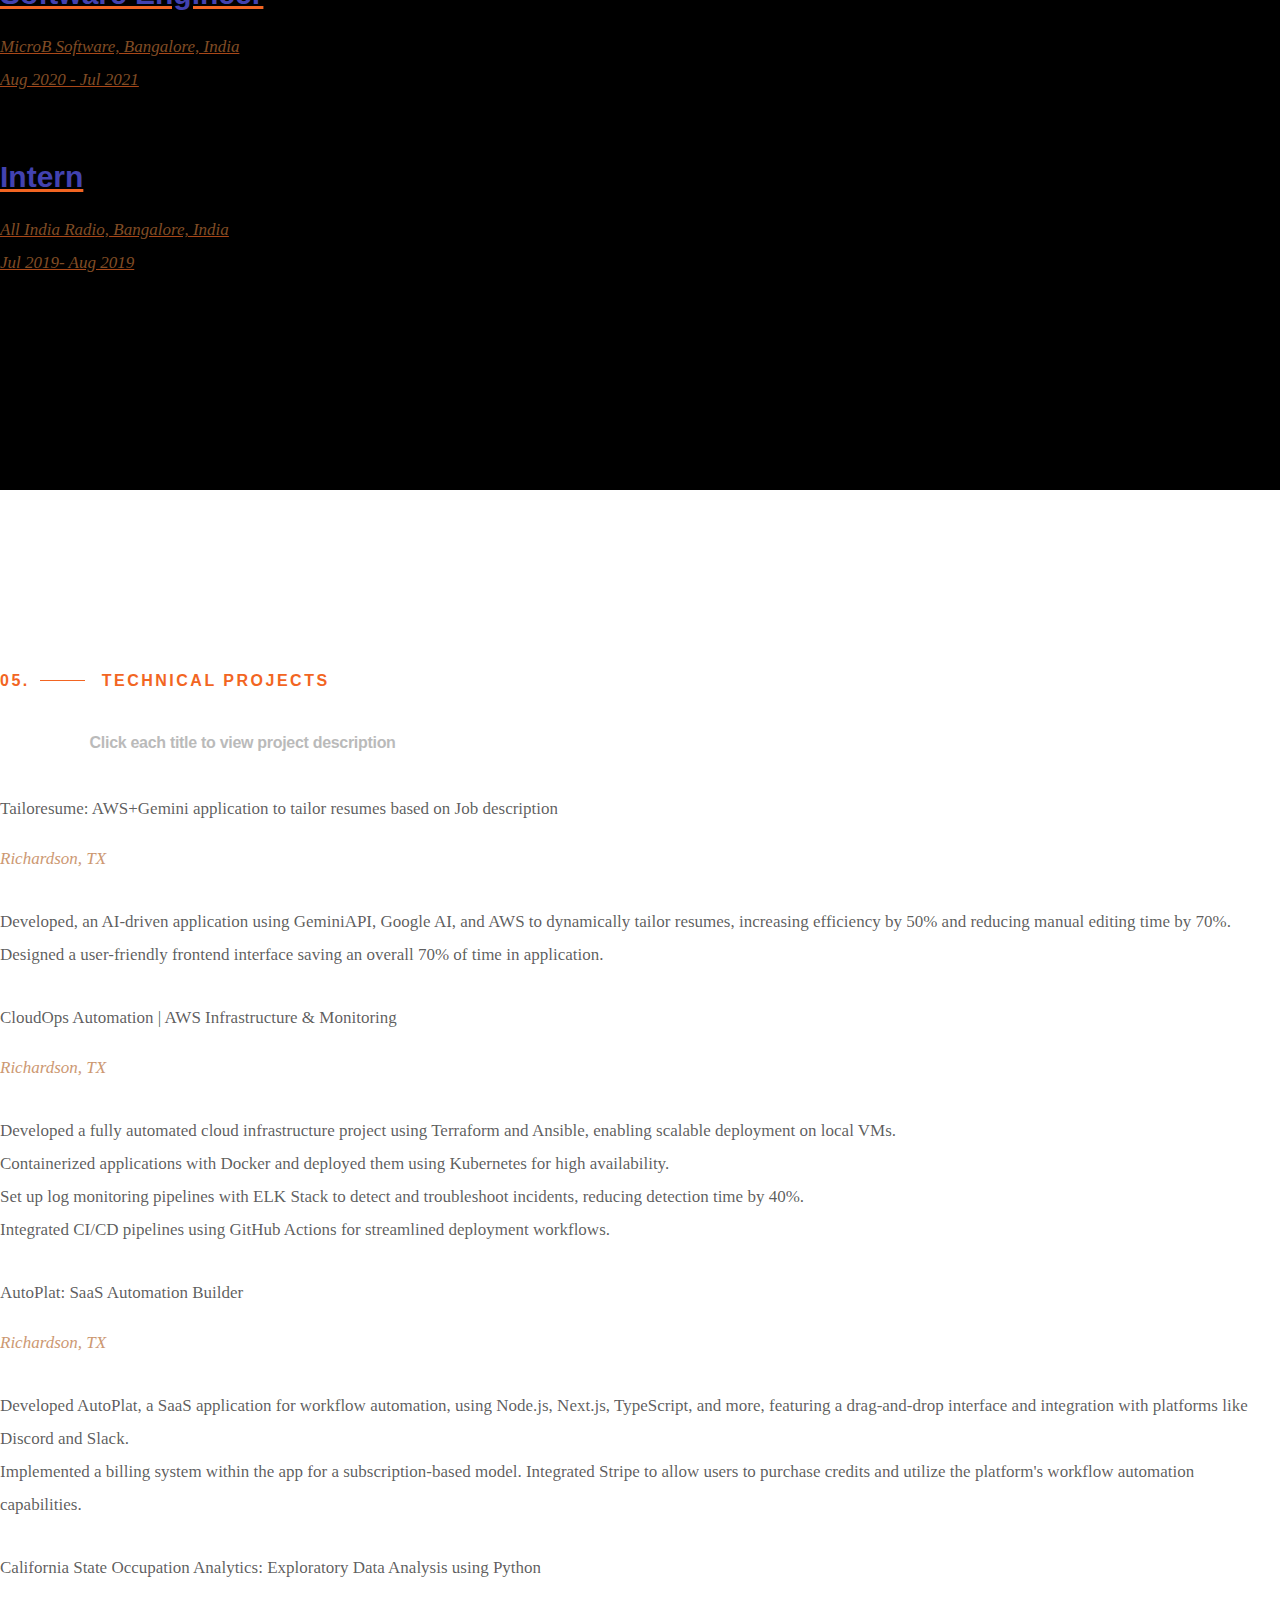
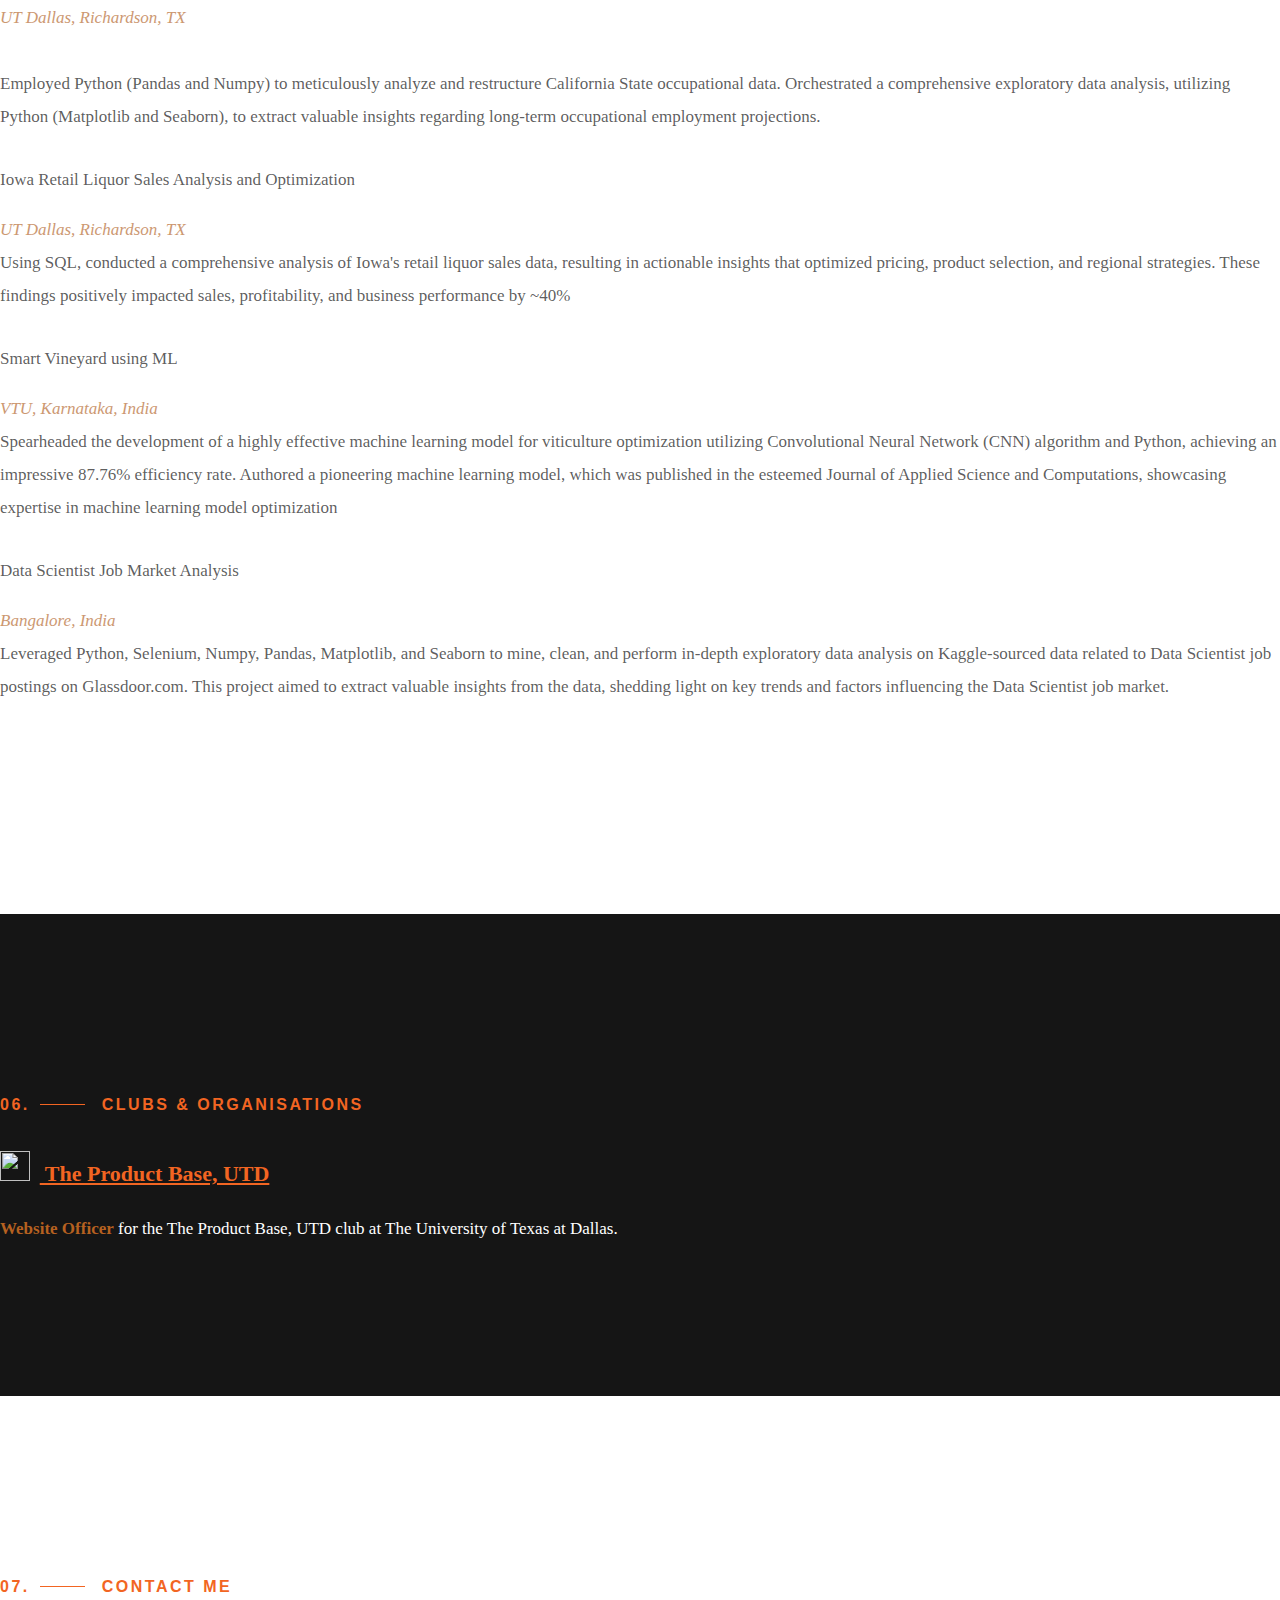
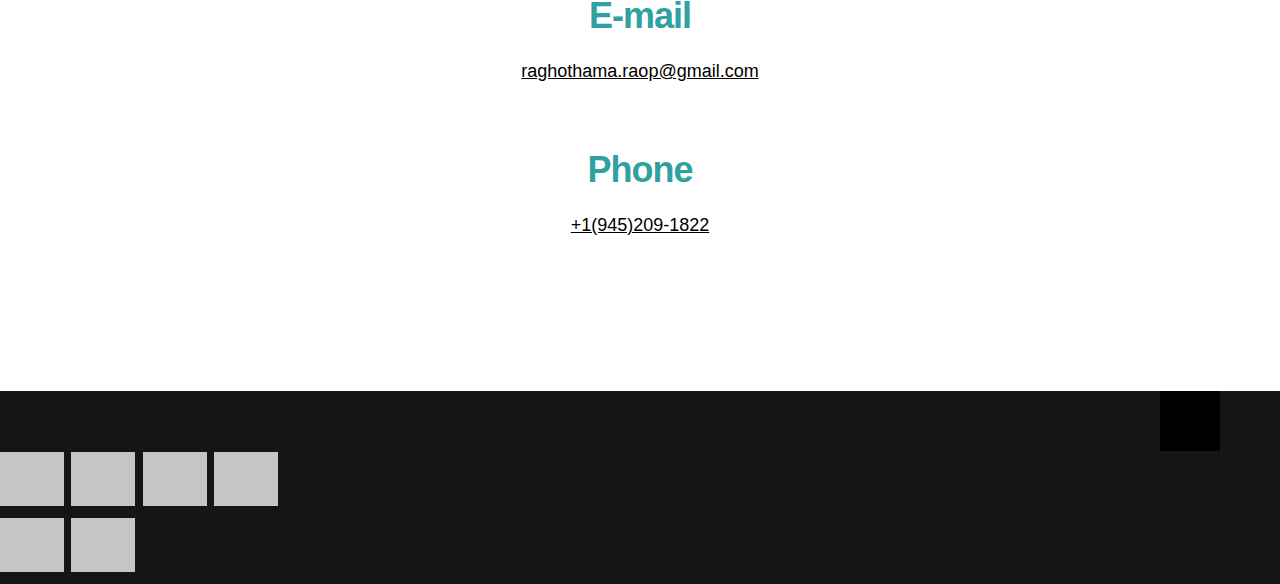
==== commit 340dee22: "Update index.html" ====
--- a/index.html
+++ b/index.html
@@ -108,7 +108,7 @@
                     Raghothama Rao Pranesha
                 </h2>
 
-                <h6 style="color: rgb(12, 164, 164); margin-top: -1%">DevOps Engineer Intern @ Itron - Global Managed
+                <h6 style="color: rgb(12, 164, 164); margin-top: -1%">DevOps Engineer @ Itron - Global Managed
                     Services Technical Operations</h6>
 
                 <h6 style="color: rgb(12, 164, 164); margin-top: -1%">Master of Sciece in Information technology and
@@ -688,4 +688,4 @@
 </body>
 
 <!-- <div class="backToTop" style="display: inline;"><button aria-label="Back to top"><svg stroke="currentColor" fill="currentColor" stroke-width="0" viewBox="0 0 512 512" class="jss94" height="1em" width="1em" xmlns="http://www.w3.org/2000/svg"><path d="M256 464c114.9 0 208-93.1 208-208S370.9 48 256 48 48 141.1 48 256s93.1 208 208 208zm0-244.5l-81.1 81.9c-7.5 7.5-19.8 7.5-27.3 0s-7.5-19.8 0-27.3l95.7-95.4c7.3-7.3 19.1-7.5 26.6-.6l94.3 94c3.8 3.8 5.7 8.7 5.7 13.7 0 4.9-1.9 9.9-5.6 13.6-7.5 7.5-19.7 7.6-27.3 0l-81-79.9z"></path></svg></button></div>
-document.querySelector("#root > div > div.backToTop") -->+document.querySelector("#root > div > div.backToTop") -->
